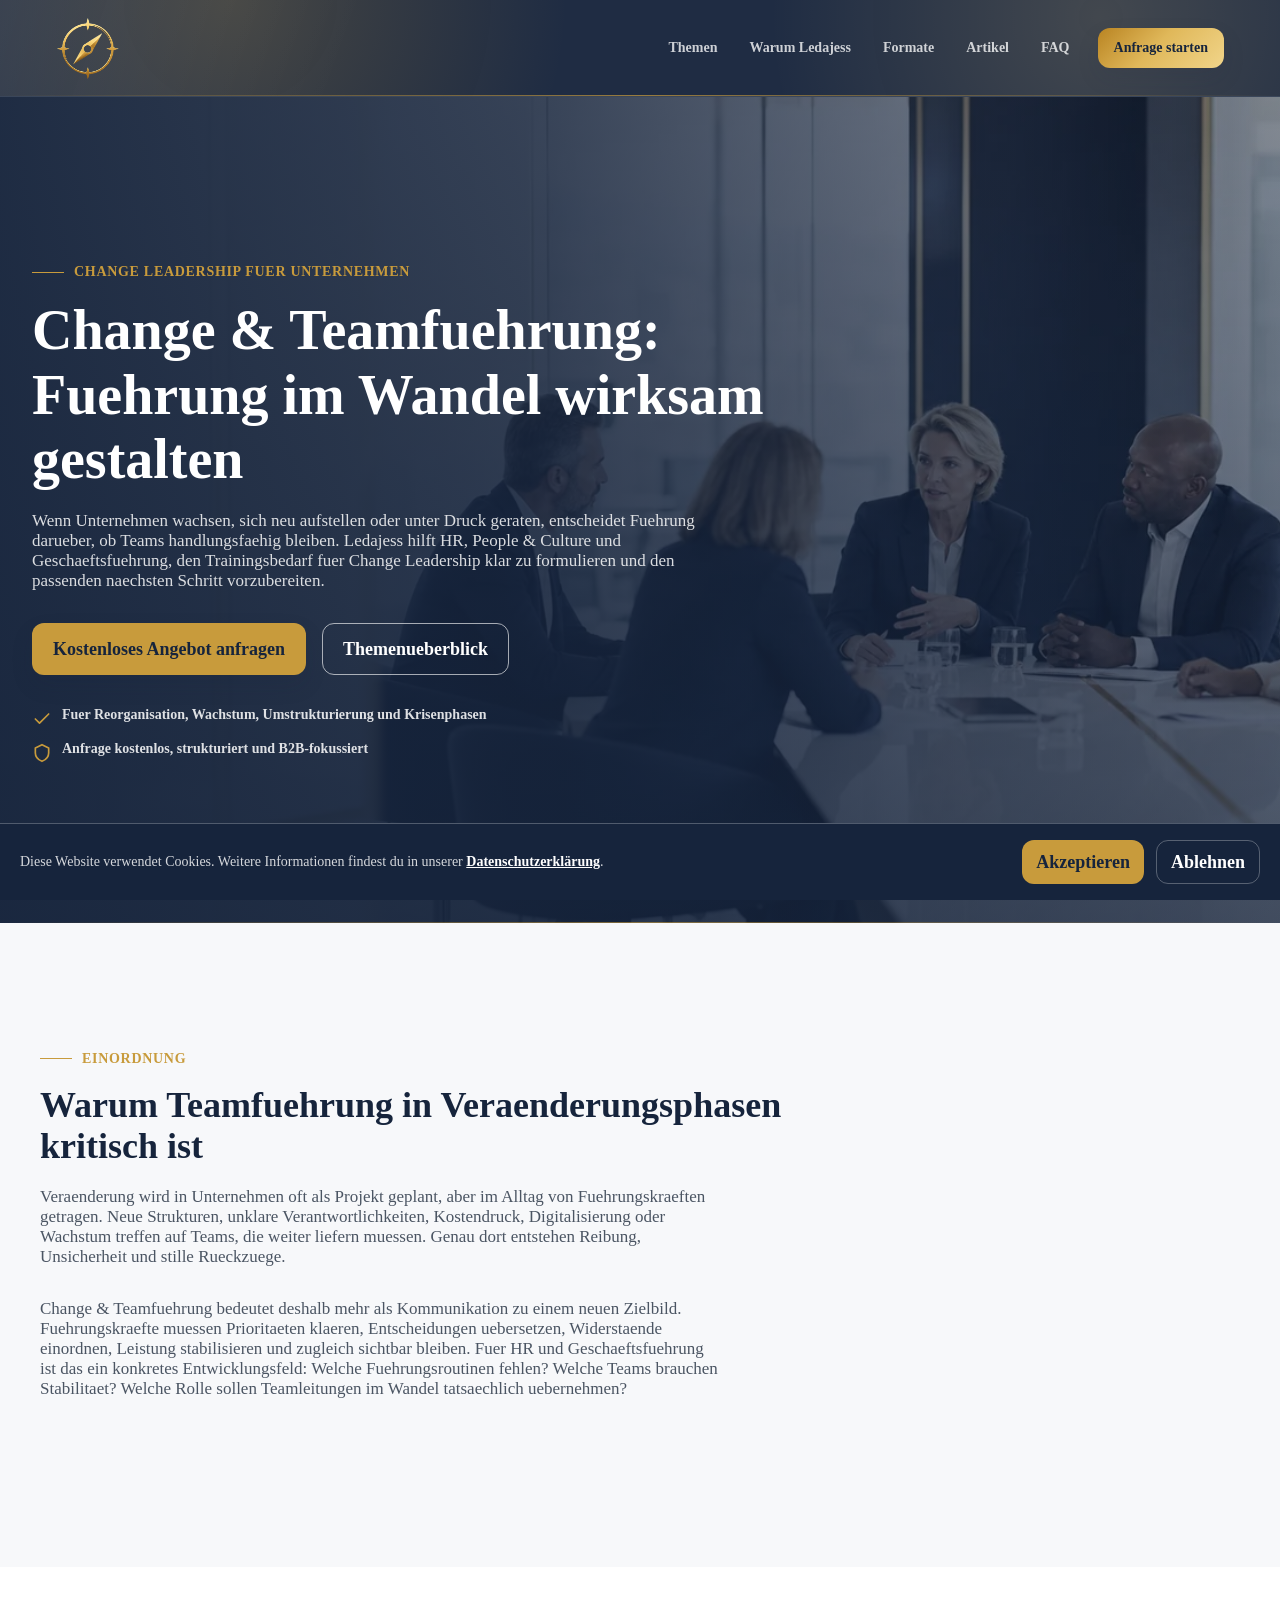
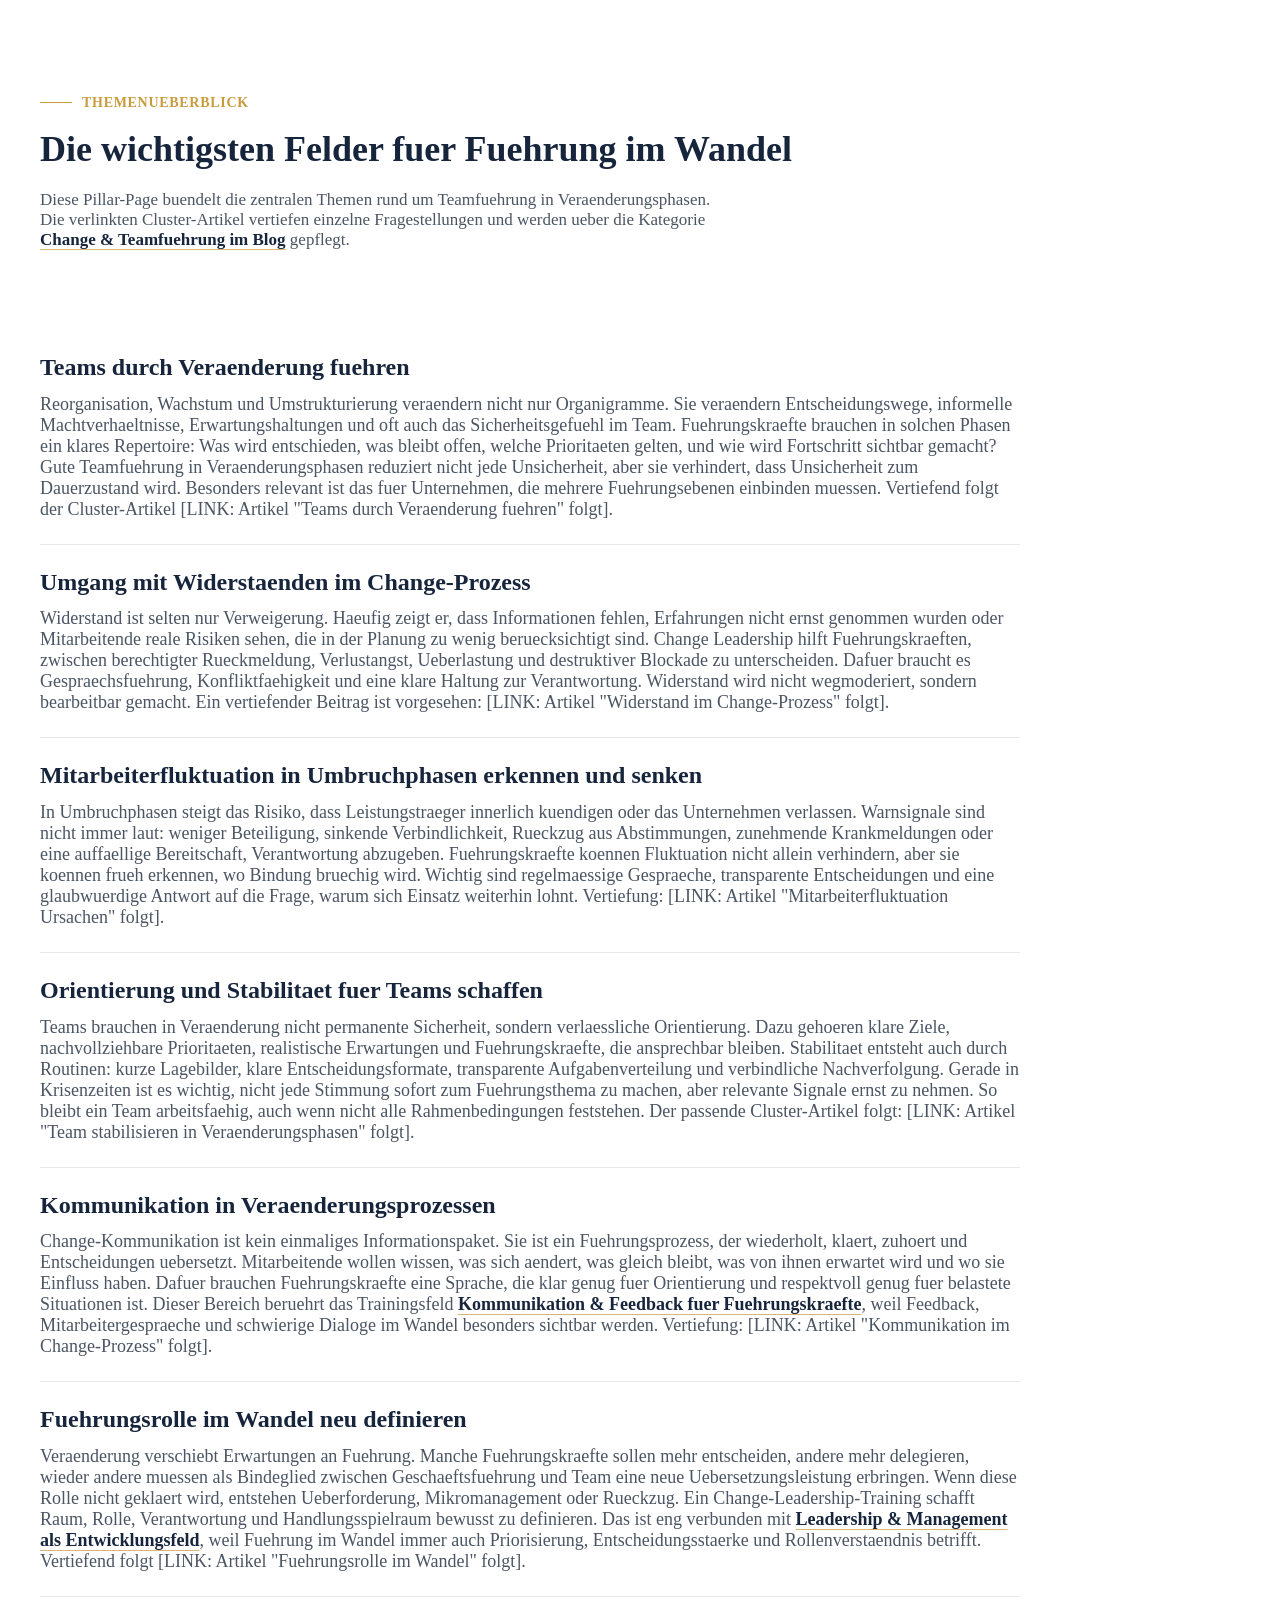
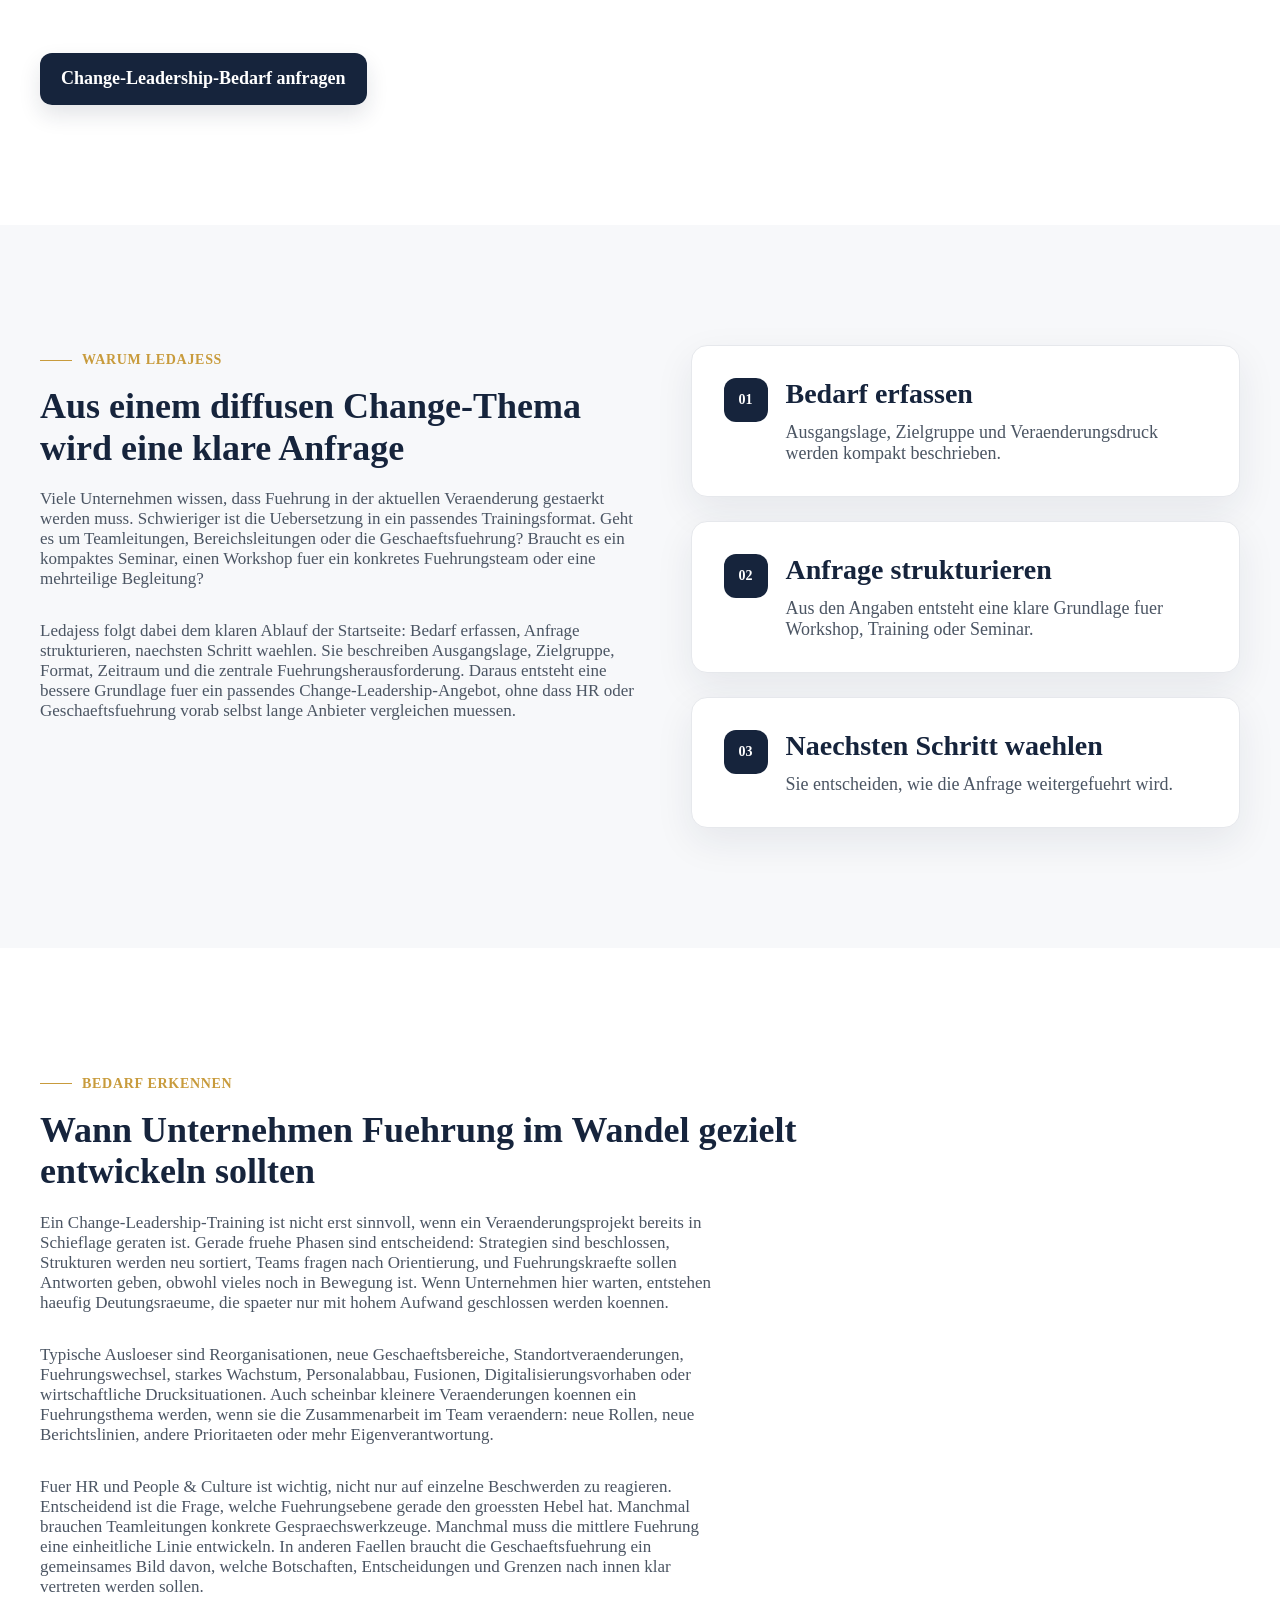
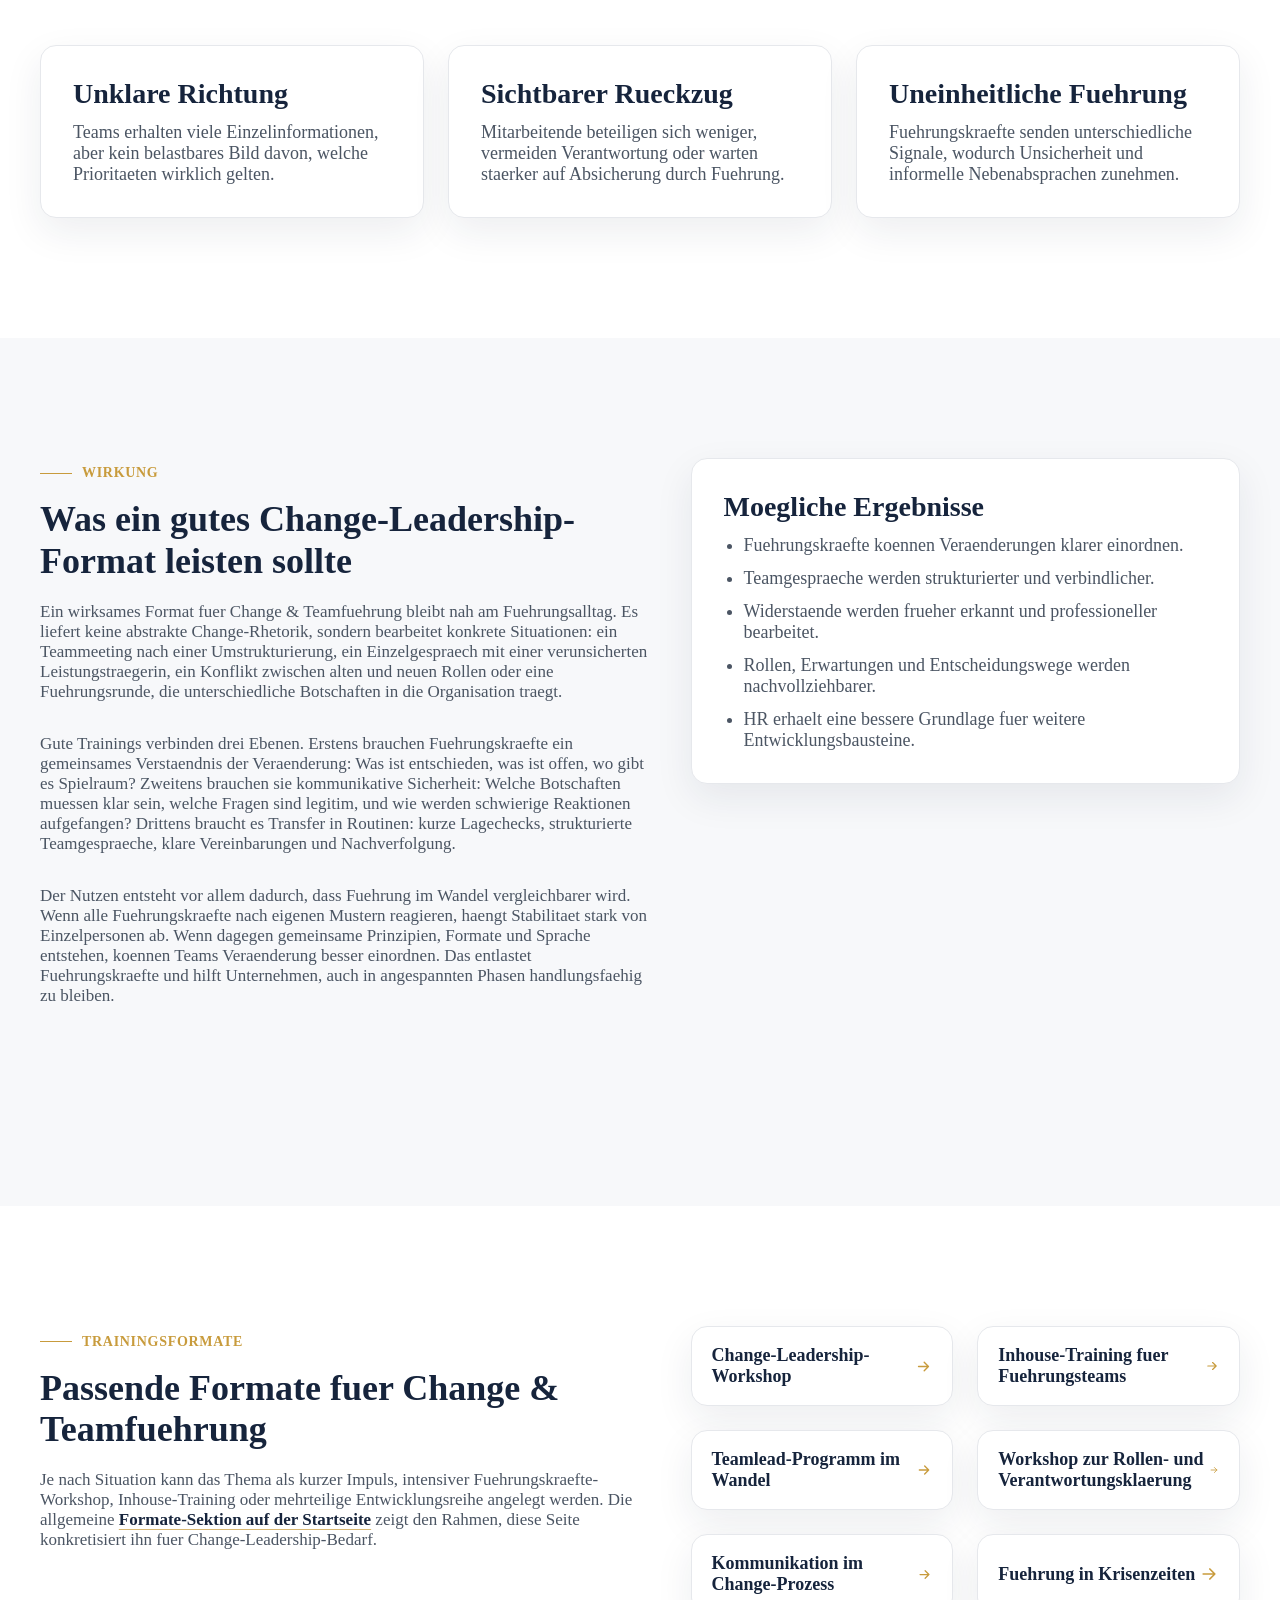
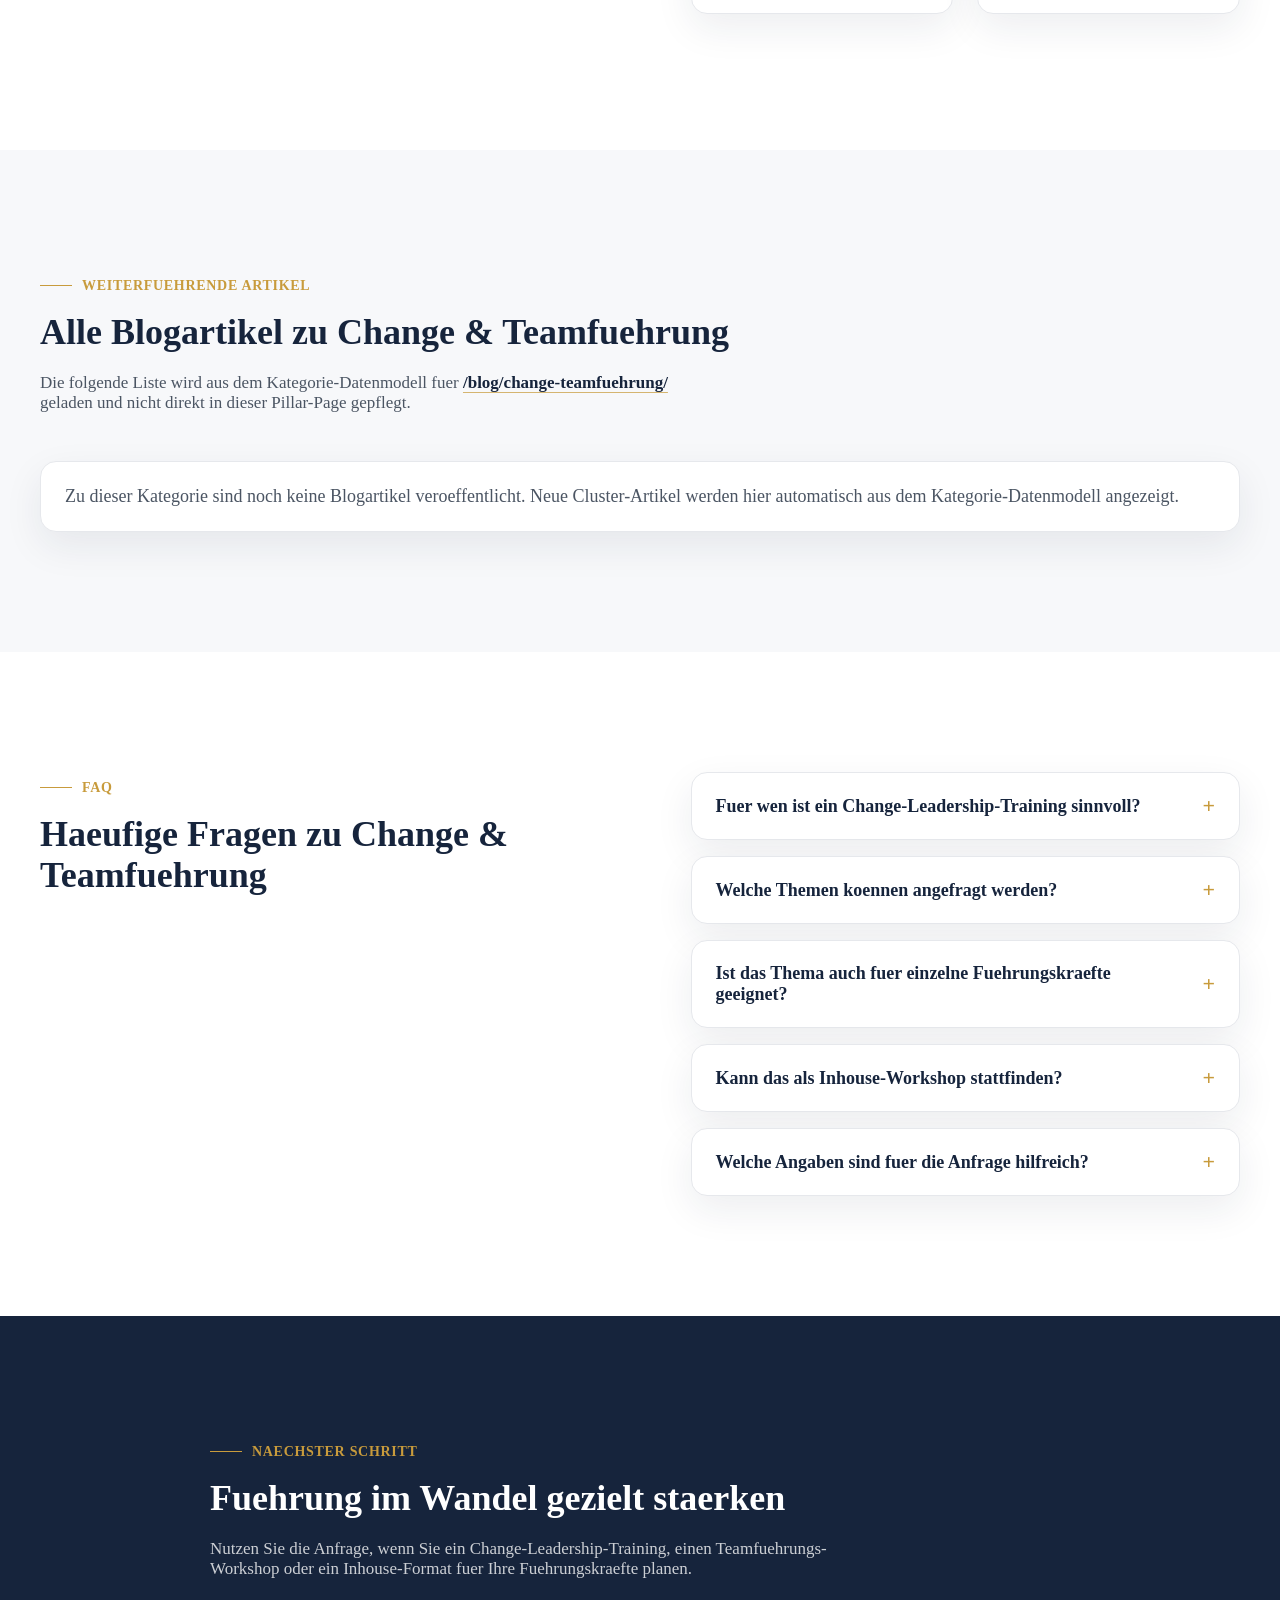
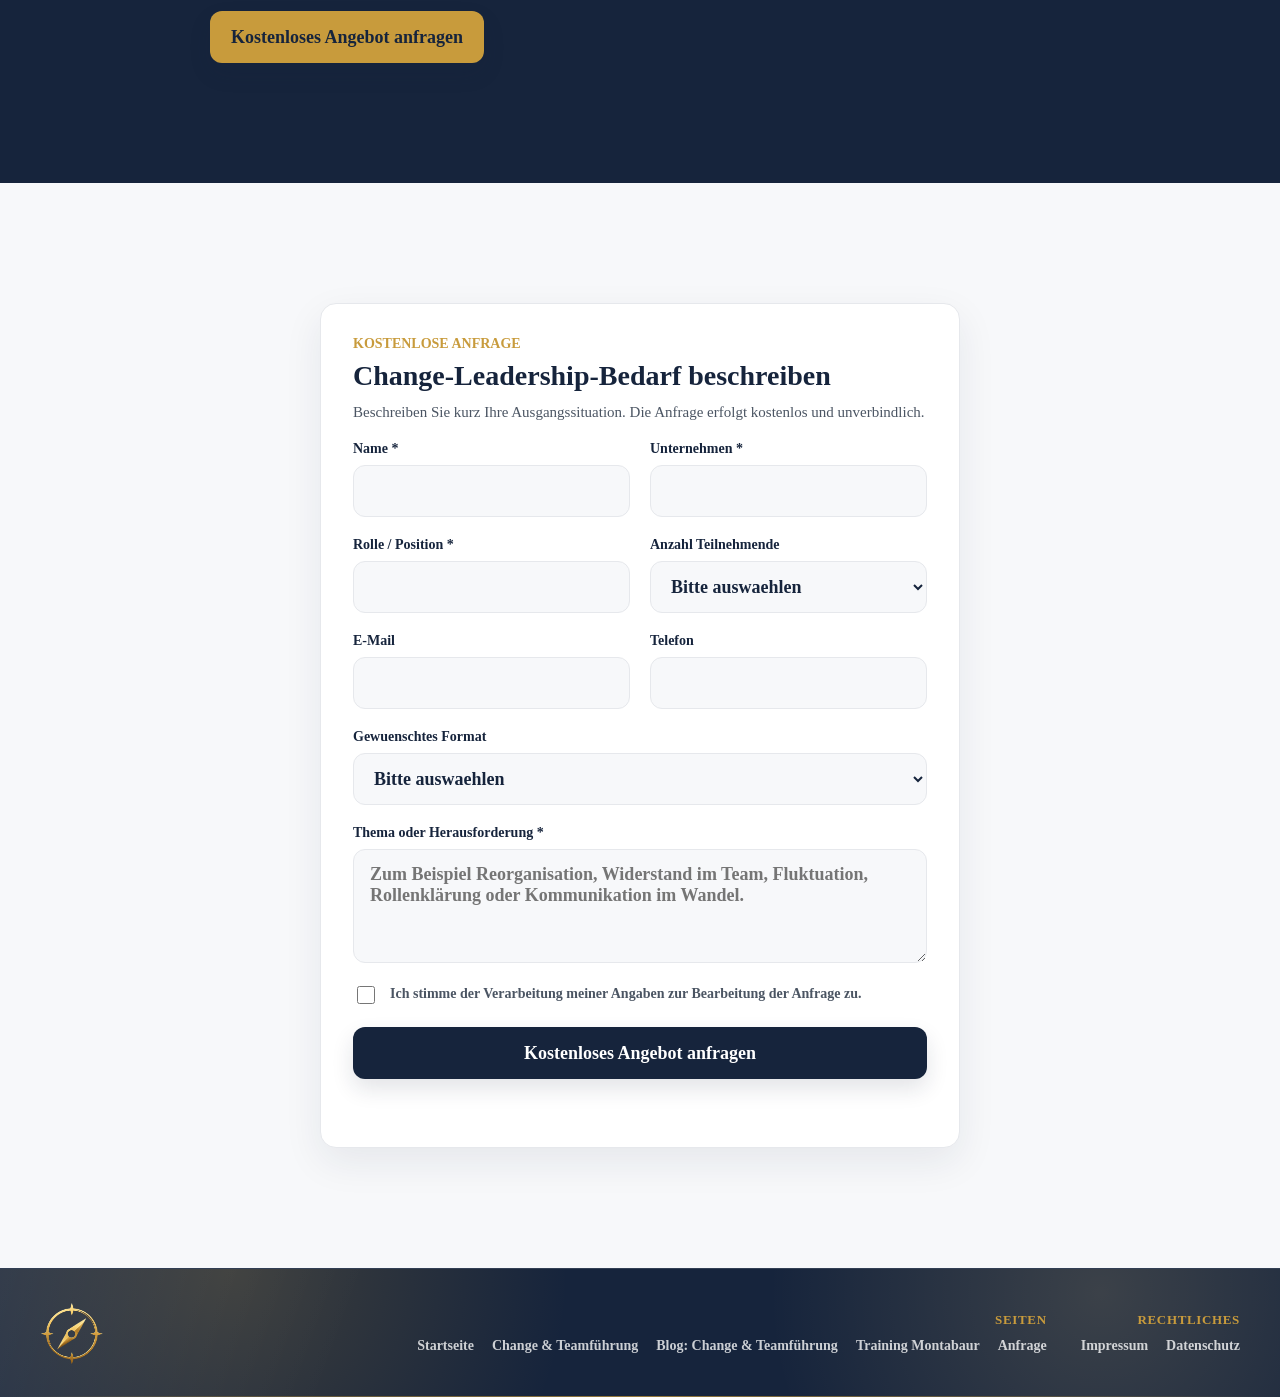
==== change-teamfuehrung/index.html @ ff8c0db8 "Add change teamfuehrung pillar page" ====
<!DOCTYPE html>
<html lang="de">
<head>
  <!--
  typ: pillar-page
  zugehoerige_kategorie: change-teamfuehrung
  -->
  <meta charset="UTF-8">
  <meta name="viewport" content="width=device-width, initial-scale=1.0">
  <title>Change & Teamfuehrung | Fuehrung im Wandel fuer Unternehmen</title>
  <meta name="description" content="Change & Teamfuehrung: Ledajess unterstuetzt Unternehmen bei Fuehrung im Wandel, stabilen Teams und passenden Trainings.">
  <meta name="robots" content="index, follow">
  <meta name="typ" content="pillar-page">
  <meta name="zugehoerige_kategorie" content="change-teamfuehrung">
  <link rel="canonical" href="https://ledajess.de/change-teamfuehrung/">
  <meta property="og:type" content="website">
  <meta property="og:locale" content="de_DE">
  <meta property="og:title" content="Change & Teamfuehrung">
  <meta property="og:description" content="Fuehrung im Wandel, Change Leadership und Teamfuehrung in Veraenderungsphasen fuer Unternehmen.">
  <meta property="og:url" content="https://ledajess.de/change-teamfuehrung/">
  <meta property="og:image" content="https://ledajess.de/medien/leadership-training-hero.png">
  <meta name="theme-color" content="#16243C">
  <link rel="preconnect" href="https://fonts.googleapis.com">
  <link rel="preconnect" href="https://fonts.gstatic.com" crossorigin>
  <link href="https://fonts.googleapis.com/css2?family=Inter:wght@400;500;600;700;800&display=swap" rel="stylesheet">
  <link rel="preload" href="/medien/leadership-training-hero.webp" as="image">
  <link rel="stylesheet" href="/assets/css/style.css">
  <script type="application/ld+json">
    {
      "@context": "https://schema.org",
      "@graph": [
        {
          "@type": "Service",
          "@id": "https://ledajess.de/change-teamfuehrung/#service",
          "name": "Change & Teamfuehrung",
          "serviceType": "Change Leadership Training, Teamfuehrung in Veraenderungsphasen",
          "provider": {
            "@type": "Organization",
            "name": "Ledajess",
            "url": "https://ledajess.de/"
          },
          "description": "Ledajess unterstuetzt Unternehmen dabei, Trainings- und Workshop-Anfragen zu Change Leadership, Teamfuehrung und Fuehrung im Wandel klar zu strukturieren."
        },
        {
          "@type": "FAQPage",
          "@id": "https://ledajess.de/change-teamfuehrung/#faq",
          "mainEntity": [
            {
              "@type": "Question",
              "name": "Fuer wen eignet sich ein Change-Leadership-Training?",
              "acceptedAnswer": {
                "@type": "Answer",
                "text": "Es eignet sich fuer Fuehrungskraefte, HR-Verantwortliche, People-&-Culture-Teams und Geschaeftsfuehrungen, die Teams durch Reorganisation, Wachstum, Umstrukturierung oder Krisen fuehren."
              }
            },
            {
              "@type": "Question",
              "name": "Welche Themen gehoeren zu Change & Teamfuehrung?",
              "acceptedAnswer": {
                "@type": "Answer",
                "text": "Typische Themen sind Orientierung, Kommunikation, Umgang mit Widerstand, Stabilisierung von Teams, Rollen im Wandel, Fluktuationsrisiken und Fuehrung in Krisenzeiten."
              }
            },
            {
              "@type": "Question",
              "name": "Ist das als Inhouse-Training moeglich?",
              "acceptedAnswer": {
                "@type": "Answer",
                "text": "Ja. Change-Leadership-Workshops und Teamfuehrungs-Trainings koennen als Inhouse-Format, Seminar, Workshop oder mehrteilige Entwicklungsreihe angefragt werden."
              }
            }
          ]
        }
      ]
    }
  </script>
</head>
<body>
  <a class="skip-link" href="#main">Zum Inhalt springen</a>

  <header class="site-header" aria-label="Hauptnavigation">
    <a href="/" class="logo-box" aria-label="Ledajess Startseite">
      <img src="/medien/ledajess logo compass.png" width="56" height="56" alt="Ledajess Logo">
    </a>
    <button class="menu-toggle" type="button" aria-label="Menue oeffnen" aria-controls="main-navigation" aria-expanded="false">
      <span></span>
      <span></span>
      <span></span>
    </button>
    <nav id="main-navigation" class="main-nav" aria-label="Seitenbereiche">
      <a href="#themen">Themen</a>
      <a href="#ledajess">Warum Ledajess</a>
      <a href="#formate">Formate</a>
      <a href="#artikel">Artikel</a>
      <a href="#faq">FAQ</a>
      <a class="nav-cta" href="#anfrage">Anfrage starten</a>
    </nav>
  </header>

  <main id="main">
    <section class="hero">
      <div class="section-inner hero-grid">
        <div class="hero-content reveal">
          <span class="eyebrow">Change Leadership fuer Unternehmen</span>
          <h1>Change & Teamfuehrung: Fuehrung im Wandel wirksam gestalten</h1>
          <p>Wenn Unternehmen wachsen, sich neu aufstellen oder unter Druck geraten, entscheidet Fuehrung darueber, ob Teams handlungsfaehig bleiben. Ledajess hilft HR, People & Culture und Geschaeftsfuehrung, den Trainingsbedarf fuer Change Leadership klar zu formulieren und den passenden naechsten Schritt vorzubereiten.</p>
          <div class="hero-actions">
            <a class="btn btn-secondary" href="#anfrage">Kostenloses Angebot anfragen</a>
            <a class="btn btn-outline hero-outline" href="#themen">Themenueberblick</a>
          </div>
          <ul class="trust-list" aria-label="Vorteile">
            <li>
              <svg aria-hidden="true" viewBox="0 0 24 24"><path d="M20 6 9 17l-5-5"/></svg>
              Fuer Reorganisation, Wachstum, Umstrukturierung und Krisenphasen
            </li>
            <li>
              <svg aria-hidden="true" viewBox="0 0 24 24"><path d="M12 2 4 6v6c0 5 3.4 8.2 8 10 4.6-1.8 8-5 8-10V6l-8-4Z"/></svg>
              Anfrage kostenlos, strukturiert und B2B-fokussiert
            </li>
          </ul>
        </div>
      </div>
    </section>

    <section class="section-soft" aria-labelledby="einordnung-title">
      <div class="section-inner">
        <div class="section-heading reveal">
          <span class="eyebrow">Einordnung</span>
          <h2 id="einordnung-title">Warum Teamfuehrung in Veraenderungsphasen kritisch ist</h2>
          <p>Veraenderung wird in Unternehmen oft als Projekt geplant, aber im Alltag von Fuehrungskraeften getragen. Neue Strukturen, unklare Verantwortlichkeiten, Kostendruck, Digitalisierung oder Wachstum treffen auf Teams, die weiter liefern muessen. Genau dort entstehen Reibung, Unsicherheit und stille Rueckzuege.</p>
          <p>Change & Teamfuehrung bedeutet deshalb mehr als Kommunikation zu einem neuen Zielbild. Fuehrungskraefte muessen Prioritaeten klaeren, Entscheidungen uebersetzen, Widerstaende einordnen, Leistung stabilisieren und zugleich sichtbar bleiben. Fuer HR und Geschaeftsfuehrung ist das ein konkretes Entwicklungsfeld: Welche Fuehrungsroutinen fehlen? Welche Teams brauchen Stabilitaet? Welche Rolle sollen Teamleitungen im Wandel tatsaechlich uebernehmen?</p>
        </div>
      </div>
    </section>

    <section id="themen" class="section-white" aria-labelledby="themen-title">
      <div class="section-inner pillar-layout">
        <div class="section-heading reveal">
          <span class="eyebrow">Themenueberblick</span>
          <h2 id="themen-title">Die wichtigsten Felder fuer Fuehrung im Wandel</h2>
          <p>Diese Pillar-Page buendelt die zentralen Themen rund um Teamfuehrung in Veraenderungsphasen. Die verlinkten Cluster-Artikel vertiefen einzelne Fragestellungen und werden ueber die Kategorie <a href="/blog/change-teamfuehrung/">Change & Teamfuehrung im Blog</a> gepflegt.</p>
        </div>

        <article class="pillar-topic reveal">
          <h3>Teams durch Veraenderung fuehren</h3>
          <p>Reorganisation, Wachstum und Umstrukturierung veraendern nicht nur Organigramme. Sie veraendern Entscheidungswege, informelle Machtverhaeltnisse, Erwartungshaltungen und oft auch das Sicherheitsgefuehl im Team. Fuehrungskraefte brauchen in solchen Phasen ein klares Repertoire: Was wird entschieden, was bleibt offen, welche Prioritaeten gelten, und wie wird Fortschritt sichtbar gemacht? Gute Teamfuehrung in Veraenderungsphasen reduziert nicht jede Unsicherheit, aber sie verhindert, dass Unsicherheit zum Dauerzustand wird. Besonders relevant ist das fuer Unternehmen, die mehrere Fuehrungsebenen einbinden muessen. Vertiefend folgt der Cluster-Artikel [LINK: Artikel "Teams durch Veraenderung fuehren" folgt].</p>
        </article>

        <article class="pillar-topic reveal">
          <h3>Umgang mit Widerstaenden im Change-Prozess</h3>
          <p>Widerstand ist selten nur Verweigerung. Haeufig zeigt er, dass Informationen fehlen, Erfahrungen nicht ernst genommen wurden oder Mitarbeitende reale Risiken sehen, die in der Planung zu wenig beruecksichtigt sind. Change Leadership hilft Fuehrungskraeften, zwischen berechtigter Rueckmeldung, Verlustangst, Ueberlastung und destruktiver Blockade zu unterscheiden. Dafuer braucht es Gespraechsfuehrung, Konfliktfaehigkeit und eine klare Haltung zur Verantwortung. Widerstand wird nicht wegmoderiert, sondern bearbeitbar gemacht. Ein vertiefender Beitrag ist vorgesehen: [LINK: Artikel "Widerstand im Change-Prozess" folgt].</p>
        </article>

        <article class="pillar-topic reveal">
          <h3>Mitarbeiterfluktuation in Umbruchphasen erkennen und senken</h3>
          <p>In Umbruchphasen steigt das Risiko, dass Leistungstraeger innerlich kuendigen oder das Unternehmen verlassen. Warnsignale sind nicht immer laut: weniger Beteiligung, sinkende Verbindlichkeit, Rueckzug aus Abstimmungen, zunehmende Krankmeldungen oder eine auffaellige Bereitschaft, Verantwortung abzugeben. Fuehrungskraefte koennen Fluktuation nicht allein verhindern, aber sie koennen frueh erkennen, wo Bindung bruechig wird. Wichtig sind regelmaessige Gespraeche, transparente Entscheidungen und eine glaubwuerdige Antwort auf die Frage, warum sich Einsatz weiterhin lohnt. Vertiefung: [LINK: Artikel "Mitarbeiterfluktuation Ursachen" folgt].</p>
        </article>

        <article class="pillar-topic reveal">
          <h3>Orientierung und Stabilitaet fuer Teams schaffen</h3>
          <p>Teams brauchen in Veraenderung nicht permanente Sicherheit, sondern verlaessliche Orientierung. Dazu gehoeren klare Ziele, nachvollziehbare Prioritaeten, realistische Erwartungen und Fuehrungskraefte, die ansprechbar bleiben. Stabilitaet entsteht auch durch Routinen: kurze Lagebilder, klare Entscheidungsformate, transparente Aufgabenverteilung und verbindliche Nachverfolgung. Gerade in Krisenzeiten ist es wichtig, nicht jede Stimmung sofort zum Fuehrungsthema zu machen, aber relevante Signale ernst zu nehmen. So bleibt ein Team arbeitsfaehig, auch wenn nicht alle Rahmenbedingungen feststehen. Der passende Cluster-Artikel folgt: [LINK: Artikel "Team stabilisieren in Veraenderungsphasen" folgt].</p>
        </article>

        <article class="pillar-topic reveal">
          <h3>Kommunikation in Veraenderungsprozessen</h3>
          <p>Change-Kommunikation ist kein einmaliges Informationspaket. Sie ist ein Fuehrungsprozess, der wiederholt, klaert, zuhoert und Entscheidungen uebersetzt. Mitarbeitende wollen wissen, was sich aendert, was gleich bleibt, was von ihnen erwartet wird und wo sie Einfluss haben. Dafuer brauchen Fuehrungskraefte eine Sprache, die klar genug fuer Orientierung und respektvoll genug fuer belastete Situationen ist. Dieser Bereich beruehrt das Trainingsfeld <a href="/kommunikation-feedback/">Kommunikation & Feedback fuer Fuehrungskraefte</a>, weil Feedback, Mitarbeitergespraeche und schwierige Dialoge im Wandel besonders sichtbar werden. Vertiefung: [LINK: Artikel "Kommunikation im Change-Prozess" folgt].</p>
        </article>

        <article class="pillar-topic reveal">
          <h3>Fuehrungsrolle im Wandel neu definieren</h3>
          <p>Veraenderung verschiebt Erwartungen an Fuehrung. Manche Fuehrungskraefte sollen mehr entscheiden, andere mehr delegieren, wieder andere muessen als Bindeglied zwischen Geschaeftsfuehrung und Team eine neue Uebersetzungsleistung erbringen. Wenn diese Rolle nicht geklaert wird, entstehen Ueberforderung, Mikromanagement oder Rueckzug. Ein Change-Leadership-Training schafft Raum, Rolle, Verantwortung und Handlungsspielraum bewusst zu definieren. Das ist eng verbunden mit <a href="/leadership-management/">Leadership & Management als Entwicklungsfeld</a>, weil Fuehrung im Wandel immer auch Priorisierung, Entscheidungsstaerke und Rollenverstaendnis betrifft. Vertiefend folgt [LINK: Artikel "Fuehrungsrolle im Wandel" folgt].</p>
        </article>

        <div class="section-action reveal">
          <a class="btn btn-primary" href="#anfrage">Change-Leadership-Bedarf anfragen</a>
        </div>
      </div>
    </section>

    <section id="ledajess" class="section-soft" aria-labelledby="ledajess-title">
      <div class="section-inner split-section">
        <div class="section-heading reveal">
          <span class="eyebrow">Warum Ledajess</span>
          <h2 id="ledajess-title">Aus einem diffusen Change-Thema wird eine klare Anfrage</h2>
          <p>Viele Unternehmen wissen, dass Fuehrung in der aktuellen Veraenderung gestaerkt werden muss. Schwieriger ist die Uebersetzung in ein passendes Trainingsformat. Geht es um Teamleitungen, Bereichsleitungen oder die Geschaeftsfuehrung? Braucht es ein kompaktes Seminar, einen Workshop fuer ein konkretes Fuehrungsteam oder eine mehrteilige Begleitung?</p>
          <p>Ledajess folgt dabei dem klaren Ablauf der Startseite: Bedarf erfassen, Anfrage strukturieren, naechsten Schritt waehlen. Sie beschreiben Ausgangslage, Zielgruppe, Format, Zeitraum und die zentrale Fuehrungsherausforderung. Daraus entsteht eine bessere Grundlage fuer ein passendes Change-Leadership-Angebot, ohne dass HR oder Geschaeftsfuehrung vorab selbst lange Anbieter vergleichen muessen.</p>
        </div>
        <div class="process-list reveal">
          <article class="process-item">
            <span>01</span>
            <div>
              <h3>Bedarf erfassen</h3>
              <p>Ausgangslage, Zielgruppe und Veraenderungsdruck werden kompakt beschrieben.</p>
            </div>
          </article>
          <article class="process-item">
            <span>02</span>
            <div>
              <h3>Anfrage strukturieren</h3>
              <p>Aus den Angaben entsteht eine klare Grundlage fuer Workshop, Training oder Seminar.</p>
            </div>
          </article>
          <article class="process-item">
            <span>03</span>
            <div>
              <h3>Naechsten Schritt waehlen</h3>
              <p>Sie entscheiden, wie die Anfrage weitergefuehrt wird.</p>
            </div>
          </article>
        </div>
      </div>
    </section>

    <section class="section-white" aria-labelledby="bedarf-title">
      <div class="section-inner">
        <div class="section-heading reveal">
          <span class="eyebrow">Bedarf erkennen</span>
          <h2 id="bedarf-title">Wann Unternehmen Fuehrung im Wandel gezielt entwickeln sollten</h2>
          <p>Ein Change-Leadership-Training ist nicht erst sinnvoll, wenn ein Veraenderungsprojekt bereits in Schieflage geraten ist. Gerade fruehe Phasen sind entscheidend: Strategien sind beschlossen, Strukturen werden neu sortiert, Teams fragen nach Orientierung, und Fuehrungskraefte sollen Antworten geben, obwohl vieles noch in Bewegung ist. Wenn Unternehmen hier warten, entstehen haeufig Deutungsraeume, die spaeter nur mit hohem Aufwand geschlossen werden koennen.</p>
          <p>Typische Ausloeser sind Reorganisationen, neue Geschaeftsbereiche, Standortveraenderungen, Fuehrungswechsel, starkes Wachstum, Personalabbau, Fusionen, Digitalisierungsvorhaben oder wirtschaftliche Drucksituationen. Auch scheinbar kleinere Veraenderungen koennen ein Fuehrungsthema werden, wenn sie die Zusammenarbeit im Team veraendern: neue Rollen, neue Berichtslinien, andere Prioritaeten oder mehr Eigenverantwortung.</p>
          <p>Fuer HR und People & Culture ist wichtig, nicht nur auf einzelne Beschwerden zu reagieren. Entscheidend ist die Frage, welche Fuehrungsebene gerade den groessten Hebel hat. Manchmal brauchen Teamleitungen konkrete Gespraechswerkzeuge. Manchmal muss die mittlere Fuehrung eine einheitliche Linie entwickeln. In anderen Faellen braucht die Geschaeftsfuehrung ein gemeinsames Bild davon, welche Botschaften, Entscheidungen und Grenzen nach innen klar vertreten werden sollen.</p>
        </div>
        <div class="card-grid card-grid-3">
          <article class="content-card reveal">
            <h3>Unklare Richtung</h3>
            <p>Teams erhalten viele Einzelinformationen, aber kein belastbares Bild davon, welche Prioritaeten wirklich gelten.</p>
          </article>
          <article class="content-card reveal">
            <h3>Sichtbarer Rueckzug</h3>
            <p>Mitarbeitende beteiligen sich weniger, vermeiden Verantwortung oder warten staerker auf Absicherung durch Fuehrung.</p>
          </article>
          <article class="content-card reveal">
            <h3>Uneinheitliche Fuehrung</h3>
            <p>Fuehrungskraefte senden unterschiedliche Signale, wodurch Unsicherheit und informelle Nebenabsprachen zunehmen.</p>
          </article>
        </div>
      </div>
    </section>

    <section class="section-soft" aria-labelledby="wirkung-title">
      <div class="section-inner split-section">
        <div class="section-heading reveal">
          <span class="eyebrow">Wirkung</span>
          <h2 id="wirkung-title">Was ein gutes Change-Leadership-Format leisten sollte</h2>
          <p>Ein wirksames Format fuer Change & Teamfuehrung bleibt nah am Fuehrungsalltag. Es liefert keine abstrakte Change-Rhetorik, sondern bearbeitet konkrete Situationen: ein Teammeeting nach einer Umstrukturierung, ein Einzelgespraech mit einer verunsicherten Leistungstraegerin, ein Konflikt zwischen alten und neuen Rollen oder eine Fuehrungsrunde, die unterschiedliche Botschaften in die Organisation traegt.</p>
          <p>Gute Trainings verbinden drei Ebenen. Erstens brauchen Fuehrungskraefte ein gemeinsames Verstaendnis der Veraenderung: Was ist entschieden, was ist offen, wo gibt es Spielraum? Zweitens brauchen sie kommunikative Sicherheit: Welche Botschaften muessen klar sein, welche Fragen sind legitim, und wie werden schwierige Reaktionen aufgefangen? Drittens braucht es Transfer in Routinen: kurze Lagechecks, strukturierte Teamgespraeche, klare Vereinbarungen und Nachverfolgung.</p>
          <p>Der Nutzen entsteht vor allem dadurch, dass Fuehrung im Wandel vergleichbarer wird. Wenn alle Fuehrungskraefte nach eigenen Mustern reagieren, haengt Stabilitaet stark von Einzelpersonen ab. Wenn dagegen gemeinsame Prinzipien, Formate und Sprache entstehen, koennen Teams Veraenderung besser einordnen. Das entlastet Fuehrungskraefte und hilft Unternehmen, auch in angespannten Phasen handlungsfaehig zu bleiben.</p>
        </div>
        <div class="solution-panel reveal">
          <h3>Moegliche Ergebnisse</h3>
          <ul>
            <li>Fuehrungskraefte koennen Veraenderungen klarer einordnen.</li>
            <li>Teamgespraeche werden strukturierter und verbindlicher.</li>
            <li>Widerstaende werden frueher erkannt und professioneller bearbeitet.</li>
            <li>Rollen, Erwartungen und Entscheidungswege werden nachvollziehbarer.</li>
            <li>HR erhaelt eine bessere Grundlage fuer weitere Entwicklungsbausteine.</li>
          </ul>
        </div>
      </div>
    </section>

    <section id="formate" class="section-white" aria-labelledby="formate-title">
      <div class="section-inner format-layout">
        <div class="section-heading reveal">
          <span class="eyebrow">Trainingsformate</span>
          <h2 id="formate-title">Passende Formate fuer Change & Teamfuehrung</h2>
          <p>Je nach Situation kann das Thema als kurzer Impuls, intensiver Fuehrungskraefte-Workshop, Inhouse-Training oder mehrteilige Entwicklungsreihe angelegt werden. Die allgemeine <a href="/#formate">Formate-Sektion auf der Startseite</a> zeigt den Rahmen, diese Seite konkretisiert ihn fuer Change-Leadership-Bedarf.</p>
        </div>
        <div class="format-list reveal">
          <a href="#anfrage">Change-Leadership-Workshop</a>
          <a href="#anfrage">Inhouse-Training fuer Fuehrungsteams</a>
          <a href="#anfrage">Teamlead-Programm im Wandel</a>
          <a href="#anfrage">Workshop zur Rollen- und Verantwortungsklaerung</a>
          <a href="#anfrage">Kommunikation im Change-Prozess</a>
          <a href="#anfrage">Fuehrung in Krisenzeiten</a>
        </div>
      </div>
    </section>

    <section id="artikel" class="section-soft" aria-labelledby="artikel-title">
      <div class="section-inner">
        <div class="section-heading reveal">
          <span class="eyebrow">Weiterfuehrende Artikel</span>
          <h2 id="artikel-title">Alle Blogartikel zu Change & Teamfuehrung</h2>
          <p>Die folgende Liste wird aus dem Kategorie-Datenmodell fuer <a href="/blog/change-teamfuehrung/">/blog/change-teamfuehrung/</a> geladen und nicht direkt in dieser Pillar-Page gepflegt.</p>
        </div>
        <div class="article-list reveal" data-category-articles="change-teamfuehrung"></div>
      </div>
    </section>

    <section id="faq" class="section-white" aria-labelledby="faq-title">
      <div class="section-inner faq-layout">
        <div class="section-heading reveal">
          <span class="eyebrow">FAQ</span>
          <h2 id="faq-title">Haeufige Fragen zu Change & Teamfuehrung</h2>
        </div>
        <div class="faq-list reveal">
          <details>
            <summary>Fuer wen ist ein Change-Leadership-Training sinnvoll?</summary>
            <p>Fuer Fuehrungskraefte, HR, People & Culture und Geschaeftsfuehrungen, die Teams durch Reorganisation, Wachstum, Umstrukturierung oder Krisenphasen fuehren muessen.</p>
          </details>
          <details>
            <summary>Welche Themen koennen angefragt werden?</summary>
            <p>Moeglich sind Teamfuehrung in Veraenderungsphasen, Umgang mit Widerstand, Kommunikation im Change, Rollenklärung, Teamstabilisierung, Fluktuationsrisiken und Fuehrung in Krisenzeiten.</p>
          </details>
          <details>
            <summary>Ist das Thema auch fuer einzelne Fuehrungskraefte geeignet?</summary>
            <p>Ja. Einzelne Fuehrungskraefte koennen gezielt an konkreten Change-Situationen arbeiten, etwa an schwierigen Teamgespraechen, Priorisierung oder der eigenen Rolle im Wandel.</p>
          </details>
          <details>
            <summary>Kann das als Inhouse-Workshop stattfinden?</summary>
            <p>Ja. Gerade bei sensiblen Veraenderungsthemen ist ein Inhouse-Format oft sinnvoll, weil reale Situationen, interne Begriffe und konkrete Fuehrungsebenen beruecksichtigt werden koennen.</p>
          </details>
          <details>
            <summary>Welche Angaben sind fuer die Anfrage hilfreich?</summary>
            <p>Hilfreich sind Zielgruppe, Anzahl der Teilnehmenden, Art der Veraenderung, aktueller Druck, gewuenschtes Format, Standort und grober Zeitraum.</p>
          </details>
        </div>
      </div>
    </section>

    <section class="cta-section" aria-labelledby="cta-title">
      <div class="section-inner cta-panel reveal">
        <div class="cta-copy">
          <span class="eyebrow">Naechster Schritt</span>
          <h2 id="cta-title">Fuehrung im Wandel gezielt staerken</h2>
          <p>Nutzen Sie die Anfrage, wenn Sie ein Change-Leadership-Training, einen Teamfuehrungs-Workshop oder ein Inhouse-Format fuer Ihre Fuehrungskraefte planen.</p>
          <a class="btn btn-secondary" href="#anfrage">Kostenloses Angebot anfragen</a>
        </div>
      </div>
    </section>

    <section id="anfrage" class="section-soft" aria-labelledby="form-title">
      <div class="section-inner form-section-inner">
        <form class="request-card reveal" aria-labelledby="form-title">
          <div class="form-head">
            <span>Kostenlose Anfrage</span>
            <h2 id="form-title">Change-Leadership-Bedarf beschreiben</h2>
          </div>
          <p class="form-intro">Beschreiben Sie kurz Ihre Ausgangssituation. Die Anfrage erfolgt kostenlos und unverbindlich.</p>
          <div class="form-row">
            <label>
              <span>Name *</span>
              <input name="name" autocomplete="name" required>
            </label>
            <label>
              <span>Unternehmen *</span>
              <input name="company" autocomplete="organization" required>
            </label>
          </div>
          <div class="form-row">
            <label>
              <span>Rolle / Position *</span>
              <input name="role" required>
            </label>
            <label>
              <span>Anzahl Teilnehmende</span>
              <select name="participants">
                <option value="">Bitte auswaehlen</option>
                <option>1 Person</option>
                <option>2-5 Personen</option>
                <option>6-12 Personen</option>
                <option>13-25 Personen</option>
                <option>Mehr als 25 Personen</option>
              </select>
            </label>
          </div>
          <div class="form-row">
            <label>
              <span>E-Mail</span>
              <input type="email" name="email" autocomplete="email">
            </label>
            <label>
              <span>Telefon</span>
              <input type="tel" name="phone" autocomplete="tel">
            </label>
          </div>
          <label>
            <span>Gewuenschtes Format</span>
            <select name="format">
              <option value="">Bitte auswaehlen</option>
              <option>Change-Leadership-Workshop</option>
              <option>Inhouse-Training</option>
              <option>Teamfuehrungs-Training</option>
              <option>Fuehrung in Krisenzeiten</option>
              <option>Kommunikation im Change-Prozess</option>
              <option>Noch offen</option>
            </select>
          </label>
          <label>
            <span>Thema oder Herausforderung *</span>
            <textarea name="message" rows="4" placeholder="Zum Beispiel Reorganisation, Widerstand im Team, Fluktuation, Rollenklärung oder Kommunikation im Wandel." required></textarea>
          </label>
          <label class="checkbox-label">
            <input type="checkbox" required>
            <span>Ich stimme der Verarbeitung meiner Angaben zur Bearbeitung der Anfrage zu.</span>
          </label>
          <button class="btn btn-primary" type="submit">Kostenloses Angebot anfragen</button>
          <p class="form-message" role="status" aria-live="polite"></p>
        </form>
      </div>
    </section>
  </main>

  <footer class="site-footer">
    <div class="footer-inner">
      <a href="/" class="logo-box footer-logo" aria-label="Ledajess Startseite">
        <img src="/medien/ledajess logo compass.png" width="44" height="44" loading="lazy" alt="Ledajess Logo">
      </a>
      <div class="footer-links">
        <div class="footer-group">
          <span>Seiten</span>
          <nav aria-label="Seiten im Footer">
            <a href="/">Startseite</a>
            <a href="/change-teamfuehrung/">Change & Teamführung</a>
            <a href="/blog/change-teamfuehrung/">Blog: Change & Teamführung</a>
            <a href="/fuehrungskraefte-training-montabaur">Training Montabaur</a>
            <a href="#anfrage">Anfrage</a>
          </nav>
        </div>
        <div class="footer-group">
          <span>Rechtliches</span>
          <nav aria-label="Rechtliches im Footer">
            <a href="/impressum">Impressum</a>
            <a href="/datenschutz">Datenschutz</a>
          </nav>
        </div>
      </div>
    </div>
  </footer>

  <script src="/assets/js/cookie-banner.js" defer></script>
  <script src="/assets/js/main.js" defer></script>
</body>
</html>
---- assets/css/style.css ----
:root {
  --color-primary: #16243C;
  --color-primary-soft: #243653;
  --color-accent: #C89B3C;
  --color-bg: #FFFFFF;
  --color-section: #F7F8FA;
  --color-heading: #16243C;
  --color-text: #4B5563;
  --color-muted: #6B7280;
  --color-border: #E6E8EC;
  --color-success: #2E7D32;
  --color-warning: #F59E0B;
  --color-error: #DC2626;
  --shadow-card: 0 14px 38px rgba(22, 36, 60, 0.08);
  --shadow-button: 0 10px 22px rgba(22, 36, 60, 0.12);
  --radius-button: 12px;
  --radius-card: 16px;
  --container: 1200px;
  --container-large: 1280px;
}

* {
  box-sizing: border-box;
}

html {
  scroll-behavior: smooth;
  overflow-x: hidden;
}

body {
  margin: 0;
  overflow-x: hidden;
  background: var(--color-bg);
  color: var(--color-text);
  font-family: "Inter", system-ui, -apple-system, BlinkMacSystemFont, "Segoe UI", sans-serif;
  font-size: 16px;
  line-height: 1.6;
  text-rendering: optimizeLegibility;
  -webkit-font-smoothing: antialiased;
}

body.menu-open {
  overflow: hidden;
}

body,
button,
input,
select,
textarea {
  font: inherit;
}

img {
  display: block;
  max-width: 100%;
}

a {
  color: inherit;
}

button,
input,
select,
textarea {
  border: 0;
}

button {
  cursor: pointer;
}

svg {
  width: 20px;
  height: 20px;
  fill: none;
  stroke: currentColor;
  stroke-linecap: round;
  stroke-linejoin: round;
  stroke-width: 2;
}

:focus-visible {
  outline: 3px solid rgba(200, 155, 60, 0.75);
  outline-offset: 3px;
}

.skip-link {
  position: absolute;
  left: 20px;
  top: 20px;
  z-index: 100;
  transform: translateY(-150%);
  border-radius: var(--radius-button);
  background: var(--color-primary);
  color: #fff;
  font-weight: 700;
  padding: 12px 16px;
  transition: transform 200ms ease;
}

.skip-link:focus {
  transform: translateY(0);
}

.site-header {
  position: sticky;
  top: 0;
  z-index: 40;
  display: flex;
  align-items: center;
  justify-content: space-between;
  gap: 20px;
  min-height: 90px;
  padding: 16px 32px;
  border-bottom: 1px solid rgba(255, 255, 255, 0.12);
  background: rgba(22, 36, 60, 0.96);
  color: #fff;
  backdrop-filter: blur(16px);
  overflow: hidden;
}

.site-header::before,
.site-footer::before {
  content: "";
  position: absolute;
  inset: 0;
  pointer-events: none;
  background:
    linear-gradient(110deg, rgba(255, 255, 255, 0.08), transparent 28%),
    radial-gradient(circle at 18% 0%, rgba(200, 155, 60, 0.22), transparent 32%),
    radial-gradient(circle at 86% 18%, rgba(255, 218, 139, 0.16), transparent 30%);
}

.site-header::after,
.site-footer::after {
  content: "";
  position: absolute;
  inset: auto 0 0;
  height: 1px;
  pointer-events: none;
  background: linear-gradient(90deg, transparent, rgba(200, 155, 60, 0.72), transparent);
}

.site-header > *,
.site-footer > * {
  position: relative;
  z-index: 1;
}

.logo-box {
  display: inline-flex;
  align-items: center;
  flex: 0 0 auto;
  text-decoration: none;
}

.logo-box img {
  width: 56px;
  height: 56px;
}

.footer-logo img {
  width: 44px;
  height: 44px;
}

.menu-toggle {
  position: relative;
  z-index: 45;
  display: inline-grid;
  width: 44px;
  height: 44px;
  place-items: center;
  border: 1px solid rgba(255, 255, 255, 0.18);
  border-radius: var(--radius-button);
  background: rgba(255, 255, 255, 0.08);
  color: #fff;
}

.menu-toggle span {
  display: block;
  width: 18px;
  height: 2px;
  border-radius: 2px;
  background: currentColor;
  transition: transform 200ms ease, opacity 200ms ease;
}

.menu-toggle[aria-expanded="true"] span:nth-child(1) {
  transform: translateY(7px) rotate(45deg);
}

.menu-toggle[aria-expanded="true"] span:nth-child(2) {
  opacity: 0;
}

.menu-toggle[aria-expanded="true"] span:nth-child(3) {
  transform: translateY(-7px) rotate(-45deg);
}

.main-nav {
  position: fixed;
  inset: 74px 20px auto;
  display: grid;
  gap: 4px;
  border: 1px solid rgba(255, 255, 255, 0.14);
  border-radius: var(--radius-card);
  background: var(--color-primary);
  padding: 16px;
  box-shadow: var(--shadow-card);
  opacity: 0;
  pointer-events: none;
  transform: translateY(-8px);
  transition: opacity 200ms ease, transform 200ms ease;
}

.main-nav.is-open {
  opacity: 1;
  pointer-events: auto;
  transform: translateY(0);
}

.main-nav a,
.site-footer a {
  color: rgba(255, 255, 255, 0.78);
  font-size: 14px;
  font-weight: 700;
  text-decoration: none;
  transition: color 200ms ease, background 200ms ease;
}

.main-nav a {
  border-radius: 10px;
  padding: 12px;
}

.main-nav a:hover,
.site-footer a:hover {
  color: #fff;
}

.main-nav .nav-cta {
  margin-top: 8px;
  background: linear-gradient(135deg, #B98422, #E0B85A 46%, #F1D58A);
  color: var(--color-primary);
  box-shadow: 0 10px 24px rgba(200, 155, 60, 0.24);
  text-align: center;
}

.section-inner {
  width: min(100% - 40px, var(--container));
  margin-inline: auto;
}

.hero .section-inner {
  width: min(100% - 40px, var(--container-large));
}

.hero,
.section-white,
.section-soft,
.cta-section {
  padding: 52px 0;
}

.hero {
  position: relative;
  overflow: hidden;
  min-height: calc(100svh - 74px);
  display: flex;
  align-items: center;
  background:
    linear-gradient(90deg, rgba(22, 36, 60, 0.94) 0%, rgba(22, 36, 60, 0.78) 43%, rgba(22, 36, 60, 0.28) 100%),
    linear-gradient(180deg, rgba(22, 36, 60, 0.28), rgba(22, 36, 60, 0.7)),
    url("../../medien/leadership-training-hero.webp") center / cover no-repeat;
  color: #fff;
}

.hero::after {
  content: "";
  position: absolute;
  inset: auto 0 0;
  height: 1px;
  background: linear-gradient(90deg, transparent, rgba(200, 155, 60, 0.58), transparent);
}

.hero > * {
  position: relative;
  z-index: 1;
}

.section-white {
  background: #fff;
}

.section-soft {
  background: var(--color-section);
}

.cta-section {
  background: var(--color-primary);
}

.hero-grid,
.split-section,
.format-layout,
.cta-grid,
.faq-layout {
  display: grid;
  gap: 40px;
}

.hero-grid {
  align-items: center;
}

.eyebrow {
  display: inline-flex;
  align-items: center;
  gap: 10px;
  margin-bottom: 18px;
  color: var(--color-accent);
  font-size: 14px;
  font-weight: 800;
  letter-spacing: 0.05em;
  text-transform: uppercase;
}

.eyebrow::before {
  content: "";
  width: 32px;
  height: 1px;
  background: currentColor;
}

h1,
h2,
h3,
p {
  margin-top: 0;
}

h1,
h2,
h3 {
  color: var(--color-heading);
  line-height: 1.15;
}

.hero h1 {
  color: #fff;
}

h1 {
  max-width: 760px;
  margin-bottom: 20px;
  font-size: 28px;
  font-weight: 800;
  overflow-wrap: break-word;
}

h2 {
  margin-bottom: 20px;
  font-size: 26px;
  font-weight: 800;
  overflow-wrap: break-word;
}

h3 {
  margin-bottom: 12px;
  font-size: 21px;
  font-weight: 800;
  overflow-wrap: break-word;
}

p {
  color: var(--color-text);
  overflow-wrap: break-word;
}

.hero-content p,
.section-heading p,
.cta-copy p {
  max-width: 680px;
  margin-bottom: 32px;
}

.hero-content {
  max-width: 760px;
}

.hero-content p {
  color: rgba(255, 255, 255, 0.84);
}

.hero-actions {
  display: flex;
  flex-wrap: wrap;
  gap: 16px;
  margin-bottom: 32px;
}

.hero-content p,
.section-heading p {
  font-size: 16px;
}

.cta-section h2,
.cta-section .eyebrow {
  color: #fff;
}

.cta-section .eyebrow {
  color: var(--color-accent);
}

.cta-section p {
  color: rgba(255, 255, 255, 0.78);
}

.trust-list {
  display: grid;
  gap: 12px;
  margin: 0;
  padding: 0;
  list-style: none;
}

.trust-list li {
  display: flex;
  gap: 10px;
  align-items: flex-start;
  color: rgba(255, 255, 255, 0.86);
  font-size: 14px;
  font-weight: 700;
}

.trust-list svg {
  flex: 0 0 auto;
  margin-top: 2px;
  color: var(--color-accent);
}

.btn {
  display: inline-flex;
  align-items: center;
  justify-content: center;
  gap: 10px;
  min-height: 52px;
  border-radius: var(--radius-button);
  padding: 14px 20px;
  border: 1px solid transparent;
  box-shadow: var(--shadow-button);
  font-weight: 800;
  text-decoration: none;
  transition: transform 200ms ease, background 200ms ease, color 200ms ease, border-color 200ms ease;
}

.btn:hover {
  transform: translateY(-2px);
}

.btn-primary {
  background: var(--color-primary);
  color: #fff;
}

.btn-primary:hover {
  background: var(--color-accent);
  color: var(--color-primary);
}

.btn-secondary {
  background: var(--color-accent);
  color: var(--color-primary);
}

.btn-outline {
  border-color: var(--color-primary);
  background: transparent;
  color: var(--color-primary);
  box-shadow: none;
}

.btn-outline:hover {
  background: var(--color-primary);
  color: #fff;
}

.hero-outline {
  border-color: rgba(255, 255, 255, 0.62);
  color: #fff;
}

.hero-outline:hover {
  border-color: var(--color-accent);
  background: rgba(255, 255, 255, 0.12);
  color: #fff;
}

.section-heading {
  max-width: 760px;
  margin-bottom: 32px;
}

.card-grid {
  display: grid;
  gap: 24px;
}

.content-card,
.request-card,
.process-item,
details,
.legal-card {
  border: 1px solid var(--color-border);
  border-radius: var(--radius-card);
  background: #fff;
  box-shadow: var(--shadow-card);
}

.content-card {
  min-height: 100%;
  padding: 32px;
  transition: transform 200ms ease, border-color 200ms ease;
}

.content-card:hover {
  border-color: rgba(200, 155, 60, 0.42);
  transform: translateY(-3px);
}

.page-card {
  color: inherit;
  text-decoration: none;
}

.page-card h3 {
  color: var(--color-primary);
}

.icon-box {
  display: inline-grid;
  width: 48px;
  height: 48px;
  margin-bottom: 24px;
  place-items: center;
  border-radius: 12px;
  background: rgba(200, 155, 60, 0.12);
  color: var(--color-accent);
}

.section-action {
  margin-top: 32px;
}

.process-list {
  display: grid;
  gap: 24px;
}

.process-item {
  display: grid;
  grid-template-columns: auto 1fr;
  gap: 18px;
  padding: 32px;
}

.process-item > span {
  display: grid;
  width: 44px;
  height: 44px;
  place-items: center;
  border-radius: 12px;
  background: var(--color-primary);
  color: #fff;
  font-size: 14px;
  font-weight: 800;
}

.process-item p,
.content-card p,
details p {
  margin-bottom: 0;
}

.format-list {
  display: grid;
  gap: 24px;
}

.format-list a {
  display: flex;
  align-items: center;
  justify-content: space-between;
  min-height: 64px;
  border: 1px solid var(--color-border);
  border-radius: var(--radius-card);
  background: #fff;
  color: var(--color-primary);
  box-shadow: var(--shadow-card);
  font-weight: 800;
  padding: 18px 20px;
  text-decoration: none;
  transition: transform 200ms ease, border-color 200ms ease;
}

.format-list a::after {
  content: "";
  width: 20px;
  height: 20px;
  background-color: var(--color-accent);
  mask: url("data:image/svg+xml,%3Csvg xmlns='http://www.w3.org/2000/svg' fill='none' viewBox='0 0 24 24' stroke='black' stroke-width='2' stroke-linecap='round' stroke-linejoin='round'%3E%3Cpath d='M5 12h14M13 6l6 6-6 6'/%3E%3C/svg%3E") center / contain no-repeat;
}

.format-list a:hover {
  border-color: rgba(200, 155, 60, 0.42);
  transform: translateY(-2px);
}

.request-card {
  display: grid;
  gap: 20px;
  padding: 32px;
}

.hero-request {
  align-self: center;
  background: rgba(255, 255, 255, 0.96);
  backdrop-filter: blur(14px);
}

.form-intro {
  margin: -8px 0 0;
  font-size: 15px;
}

.local-proof,
.solution-panel,
.link-panel {
  border: 1px solid var(--color-border);
  border-radius: var(--radius-card);
  background: #fff;
  box-shadow: var(--shadow-card);
  padding: 32px;
}

.local-proof {
  display: grid;
  gap: 18px;
}

.local-proof article {
  border-bottom: 1px solid var(--color-border);
  padding-bottom: 18px;
}

.local-proof article:last-child {
  border-bottom: 0;
  padding-bottom: 0;
}

.local-proof strong {
  display: block;
  margin-bottom: 6px;
  color: var(--color-primary);
  font-size: 20px;
}

.local-proof span {
  color: var(--color-text);
}

.solution-panel ul,
.link-panel {
  display: grid;
  gap: 12px;
}

.solution-panel ul {
  margin: 0;
  padding-left: 20px;
}

.solution-panel li {
  color: var(--color-text);
}

.keyword-list {
  display: flex;
  flex-wrap: wrap;
  gap: 12px;
}

.keyword-list span {
  display: inline-flex;
  align-items: center;
  min-height: 44px;
  border: 1px solid var(--color-border);
  border-radius: var(--radius-button);
  background: #fff;
  color: var(--color-primary);
  box-shadow: 0 8px 22px rgba(22, 36, 60, 0.06);
  font-weight: 800;
  padding: 10px 14px;
}

.text-block {
  max-width: 980px;
  margin-top: 42px;
}

.text-block p:last-child {
  margin-bottom: 0;
}

.pillar-layout {
  display: grid;
  gap: 24px;
}

.pillar-topic {
  max-width: 980px;
  border-bottom: 1px solid var(--color-border);
  padding-bottom: 24px;
}

.pillar-topic h3 {
  font-size: 24px;
}

.pillar-topic p:last-child {
  margin-bottom: 0;
}

.pillar-topic a,
.section-heading a {
  color: var(--color-primary);
  font-weight: 800;
  text-decoration-color: rgba(200, 155, 60, 0.72);
  text-underline-offset: 4px;
}

.article-list {
  display: grid;
  gap: 18px;
}

.article-link-card,
.empty-state {
  border: 1px solid var(--color-border);
  border-radius: var(--radius-card);
  background: #fff;
  box-shadow: var(--shadow-card);
  padding: 24px;
}

.article-link-card h3 {
  margin-bottom: 8px;
  font-size: 22px;
}

.article-link-card a {
  color: var(--color-primary);
  text-decoration-color: rgba(200, 155, 60, 0.72);
  text-underline-offset: 4px;
}

.article-link-card p,
.empty-state {
  margin-bottom: 0;
}

.module-grid {
  display: grid;
  gap: 24px;
}

.table-wrap {
  overflow-x: auto;
  border: 1px solid var(--color-border);
  border-radius: var(--radius-card);
  background: #fff;
  box-shadow: var(--shadow-card);
}

.date-table {
  width: 100%;
  min-width: 760px;
  border-collapse: collapse;
}

.date-table th,
.date-table td {
  border-bottom: 1px solid var(--color-border);
  padding: 18px 20px;
  text-align: left;
}

.date-table th {
  background: var(--color-primary);
  color: #fff;
  font-size: 14px;
  text-transform: uppercase;
}

.date-table tr:last-child td {
  border-bottom: 0;
}

.status {
  display: inline-flex;
  align-items: center;
  min-height: 34px;
  border-radius: 999px;
  font-size: 14px;
  font-weight: 800;
  padding: 6px 12px;
}

.status-open {
  background: rgba(46, 125, 50, 0.12);
  color: var(--color-success);
}

.status-low {
  background: rgba(245, 158, 11, 0.14);
  color: #9A5B00;
}

.status-full {
  background: rgba(220, 38, 38, 0.1);
  color: var(--color-error);
}

@media (max-width: 640px) {
  .table-wrap {
    overflow-x: visible;
    border: 0;
    background: transparent;
    box-shadow: none;
  }

  .date-table {
    min-width: 0;
    width: 100%;
    display: block;
  }

  .date-table thead {
    display: none;
  }

  .date-table tbody {
    display: grid;
    gap: 16px;
  }

  .date-table tr {
    display: block;
    border: 1px solid var(--color-border);
    border-radius: var(--radius-card);
    background: #fff;
    box-shadow: var(--shadow-card);
    padding: 4px 20px;
  }

  .date-table td {
    display: flex;
    align-items: center;
    justify-content: space-between;
    gap: 16px;
    border-bottom: 1px solid var(--color-border);
    padding: 14px 0;
    text-align: right;
  }

  .date-table td:last-child {
    border-bottom: 0;
  }

  .date-table td::before {
    content: attr(data-label);
    color: var(--color-muted);
    font-size: 13px;
    font-weight: 700;
    text-align: left;
  }
}

.flow {
  display: grid;
  gap: 14px;
}

.flow span {
  position: relative;
  display: grid;
  min-height: 58px;
  place-items: center;
  border: 1px solid var(--color-border);
  border-radius: var(--radius-button);
  background: #fff;
  color: var(--color-primary);
  box-shadow: var(--shadow-card);
  font-weight: 800;
  padding: 12px 14px;
  text-align: center;
}

.flow span:not(:last-child)::after {
  content: "";
  position: absolute;
  bottom: -11px;
  left: 50%;
  width: 8px;
  height: 8px;
  border-right: 2px solid var(--color-accent);
  border-bottom: 2px solid var(--color-accent);
  transform: translateX(-50%) rotate(45deg);
}

.link-panel a {
  display: flex;
  align-items: center;
  justify-content: space-between;
  min-height: 44px;
  border-bottom: 1px solid var(--color-border);
  color: var(--color-primary);
  font-weight: 800;
  text-decoration: none;
}

.link-panel a:last-child {
  border-bottom: 0;
}

.link-panel a::after {
  content: "";
  width: 18px;
  height: 18px;
  background-color: var(--color-accent);
  mask: url("data:image/svg+xml,%3Csvg xmlns='http://www.w3.org/2000/svg' fill='none' viewBox='0 0 24 24' stroke='black' stroke-width='2' stroke-linecap='round' stroke-linejoin='round'%3E%3Cpath d='M5 12h14M13 6l6 6-6 6'/%3E%3C/svg%3E") center / contain no-repeat;
}

.cta-panel {
  max-width: 860px;
}

.form-section-inner {
  max-width: 640px;
}

.form-head span {
  display: block;
  margin-bottom: 8px;
  color: var(--color-accent);
  font-size: 14px;
  font-weight: 800;
  text-transform: uppercase;
}

.form-head h2 {
  margin-bottom: 0;
  font-size: 28px;
}

.form-row {
  display: grid;
  gap: 20px;
}

label {
  display: grid;
  gap: 8px;
  color: var(--color-primary);
  font-weight: 700;
}

label span {
  font-size: 14px;
}

input,
select,
textarea {
  width: 100%;
  min-height: 52px;
  border: 1px solid var(--color-border);
  border-radius: var(--radius-button);
  background: var(--color-section);
  color: var(--color-primary);
  padding: 14px 16px;
  transition: border-color 200ms ease, box-shadow 200ms ease, background 200ms ease;
}

textarea {
  resize: vertical;
}

input:focus,
select:focus,
textarea:focus {
  border-color: var(--color-accent);
  background: #fff;
  box-shadow: 0 0 0 4px rgba(200, 155, 60, 0.16);
  outline: none;
}

.field-error {
  border-color: var(--color-error);
}

.form-message {
  min-height: 22px;
  margin: -6px 0 0;
  color: var(--color-muted);
  font-size: 14px;
}

.form-message.is-error {
  color: var(--color-error);
}

.form-message.is-success {
  color: var(--color-success);
}

.checkbox-label {
  display: flex;
  align-items: flex-start;
  gap: 12px;
  color: var(--color-text);
  font-weight: 600;
  line-height: 1.5;
}

.checkbox-label input {
  width: 18px;
  height: 18px;
  min-height: auto;
  margin-top: 3px;
  accent-color: var(--color-primary);
}

.checkbox-label a {
  color: var(--color-primary);
  font-weight: 800;
}

.faq-list {
  display: grid;
  gap: 16px;
}

details {
  overflow: hidden;
}

summary {
  display: flex;
  align-items: center;
  justify-content: space-between;
  gap: 20px;
  padding: 22px 24px;
  color: var(--color-primary);
  font-weight: 800;
  cursor: pointer;
}

summary::-webkit-details-marker {
  display: none;
}

summary::after {
  content: "+";
  color: var(--color-accent);
  font-size: 22px;
  line-height: 1;
}

details[open] summary::after {
  content: "-";
}

details p {
  padding: 0 24px 22px;
}

.site-footer {
  position: relative;
  border-top: 1px solid rgba(255, 255, 255, 0.12);
  background: var(--color-primary);
  color: #fff;
  padding: 32px 0 88px;
  overflow: hidden;
}

.footer-inner {
  display: grid;
  gap: 24px;
  width: min(100% - 40px, var(--container));
  margin-inline: auto;
}

.site-footer nav {
  display: flex;
  flex-wrap: wrap;
  gap: 18px;
}

.footer-links {
  display: grid;
  gap: 22px;
}

.footer-group {
  display: grid;
  gap: 10px;
}

.footer-group > span {
  color: var(--color-accent);
  font-size: 13px;
  font-weight: 800;
  letter-spacing: 0.05em;
  text-transform: uppercase;
}

.footer-logo img {
  width: 118px;
}

.legal-page h1 {
  margin-bottom: 32px;
  color: var(--color-primary);
  font-size: 40px;
}

.legal-card {
  max-width: 860px;
  padding: 32px;
}

.legal-card h2 {
  margin-top: 32px;
  font-size: 28px;
}

.legal-card .btn {
  margin-top: 16px;
}

#cookie-banner {
  position: fixed;
  inset: auto 0 0;
  z-index: 1000;
  display: flex;
  flex-wrap: wrap;
  align-items: center;
  justify-content: space-between;
  gap: 16px;
  border-top: 1px solid rgba(230, 232, 236, 0.28);
  background: var(--color-primary);
  color: #fff;
  padding: 16px 20px;
}

#cookie-banner p {
  max-width: 760px;
  margin: 0;
  color: rgba(255, 255, 255, 0.82);
  font-size: 14px;
}

#cookie-banner a {
  color: #fff;
  font-weight: 800;
}

.cookie-banner-actions {
  display: flex;
  gap: 12px;
}

.cookie-banner-actions button {
  min-height: 44px;
  border-radius: var(--radius-button);
  padding: 10px 14px;
  font-weight: 800;
}

#cookie-accept {
  background: var(--color-accent);
  color: var(--color-primary);
}

#cookie-decline {
  border: 1px solid rgba(255, 255, 255, 0.28);
  background: transparent;
  color: #fff;
}

.reveal {
  opacity: 0;
  transform: translateY(16px);
  transition: opacity 260ms ease, transform 260ms ease;
}

.reveal.is-visible {
  opacity: 1;
  transform: translateY(0);
}

@media (prefers-reduced-motion: reduce) {
  *,
  *::before,
  *::after {
    scroll-behavior: auto !important;
    transition-duration: 0.01ms !important;
    animation-duration: 0.01ms !important;
    animation-iteration-count: 1 !important;
  }

  .reveal {
    opacity: 1;
    transform: none;
  }
}

@media (min-width: 768px) {
  body {
    font-size: 17px;
  }

  .site-header {
    padding-inline: 40px;
  }

  .section-inner,
  .hero .section-inner,
  .footer-inner {
    width: min(100% - 64px, var(--container));
  }

  .hero .section-inner {
    width: min(100% - 64px, var(--container-large));
  }

  .hero,
  .section-white,
  .section-soft,
  .cta-section {
    padding: 90px 0;
  }

  .section-heading {
    margin-bottom: 48px;
  }

  h1 {
    font-size: 40px;
  }

  h2 {
    font-size: 36px;
  }

  .hero-content p,
  .section-heading p,
  .cta-copy p {
    font-size: 17px;
  }

  .card-grid-4,
  .card-grid-3,
  .module-grid,
  .format-list,
  .form-row {
    grid-template-columns: repeat(2, 1fr);
  }

  .site-footer {
    padding-bottom: 32px;
  }

  .footer-inner {
    grid-template-columns: auto 1fr;
    align-items: center;
  }

  .site-footer nav {
    justify-content: flex-end;
  }

  .footer-links {
    grid-template-columns: repeat(2, minmax(0, max-content));
    justify-content: flex-end;
    gap: 34px;
  }

  .footer-group {
    align-content: start;
  }

  .footer-group > span {
    text-align: right;
  }

}

@media (min-width: 1024px) {
  body {
    font-size: 18px;
  }

  .site-header {
    padding-inline: 56px;
  }

  .logo-box img {
    width: 64px;
    height: 64px;
  }

  .menu-toggle {
    display: none;
  }

  .main-nav {
    position: static;
    display: flex;
    align-items: center;
    gap: 8px;
    border: 0;
    border-radius: 0;
    background: transparent;
    box-shadow: none;
    padding: 0;
    opacity: 1;
    pointer-events: auto;
    transform: none;
  }

  .main-nav a {
    padding: 10px 12px;
  }

  .main-nav .nav-cta {
    margin-top: 0;
    margin-left: 8px;
    border-radius: var(--radius-button);
    padding: 12px 16px;
    box-shadow: var(--shadow-button);
  }

  .hero,
  .section-white,
  .section-soft,
  .cta-section {
    padding: 120px 0;
  }

  h1 {
    font-size: 56px;
  }

  h2 {
    font-size: 36px;
  }

  h3 {
    font-size: 28px;
  }

  .split-section,
  .format-layout,
  .cta-grid,
  .faq-layout {
    grid-template-columns: minmax(0, 1fr) minmax(420px, 0.9fr);
    align-items: start;
  }

  .card-grid-3 {
    grid-template-columns: repeat(3, 1fr);
  }

  .card-grid-4 {
    grid-template-columns: repeat(4, 1fr);
  }

  .module-grid {
    grid-template-columns: repeat(4, 1fr);
  }

  .flow {
    grid-template-columns: repeat(6, 1fr);
  }

  .flow span:not(:last-child)::after {
    inset: 50% -11px auto auto;
    transform: translateY(-50%) rotate(-45deg);
  }
}
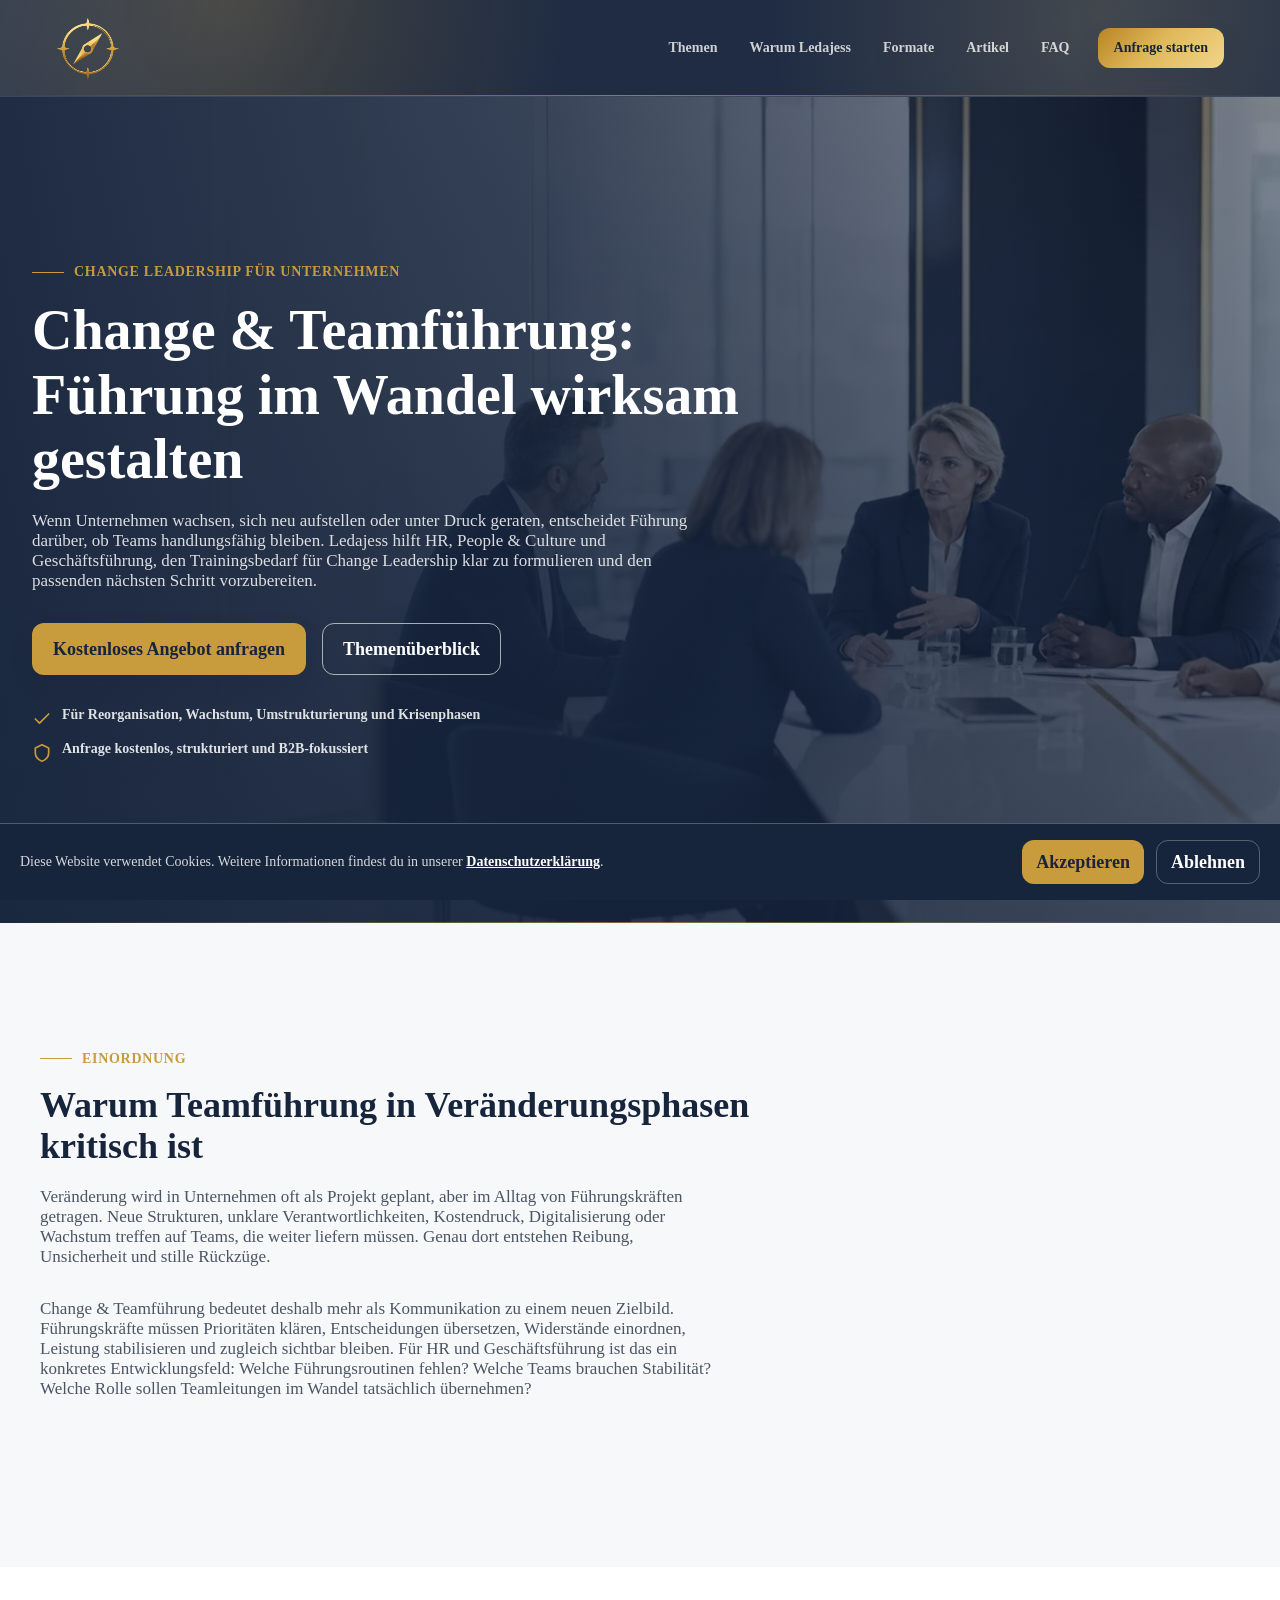
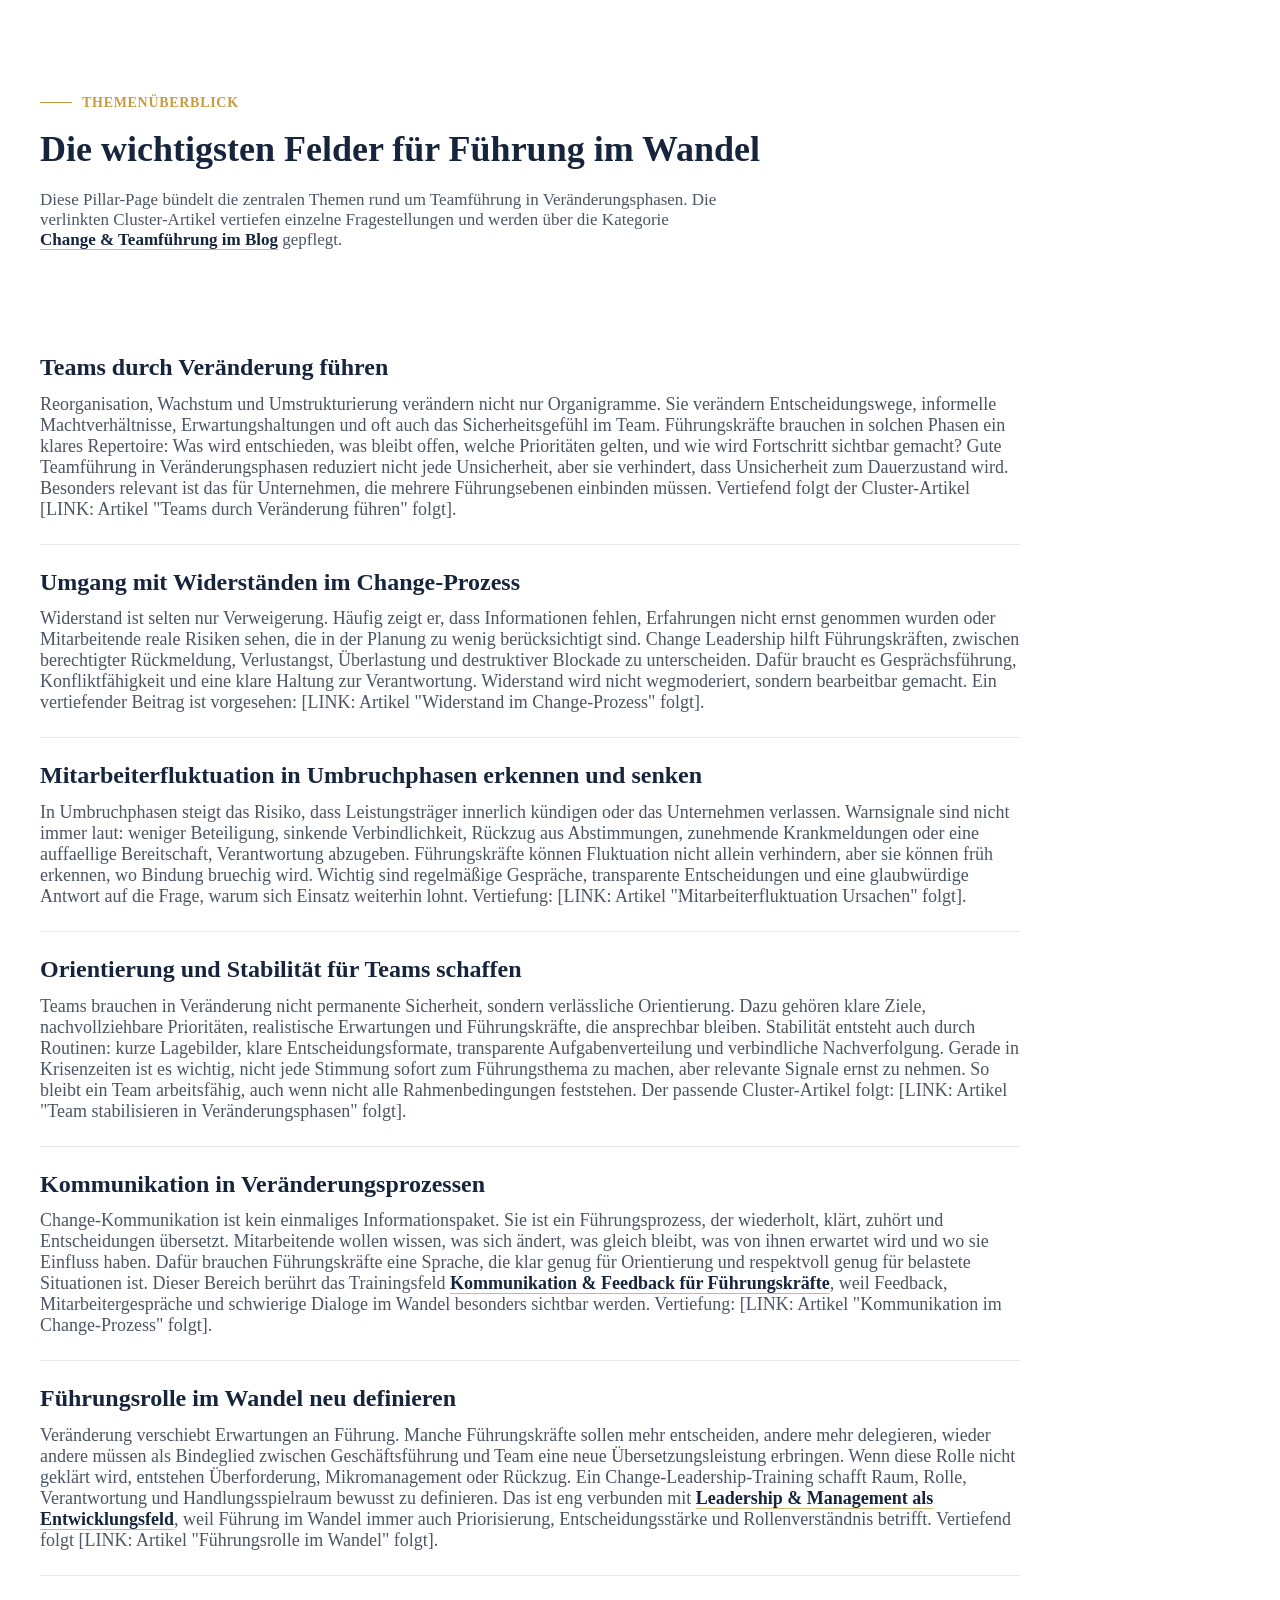
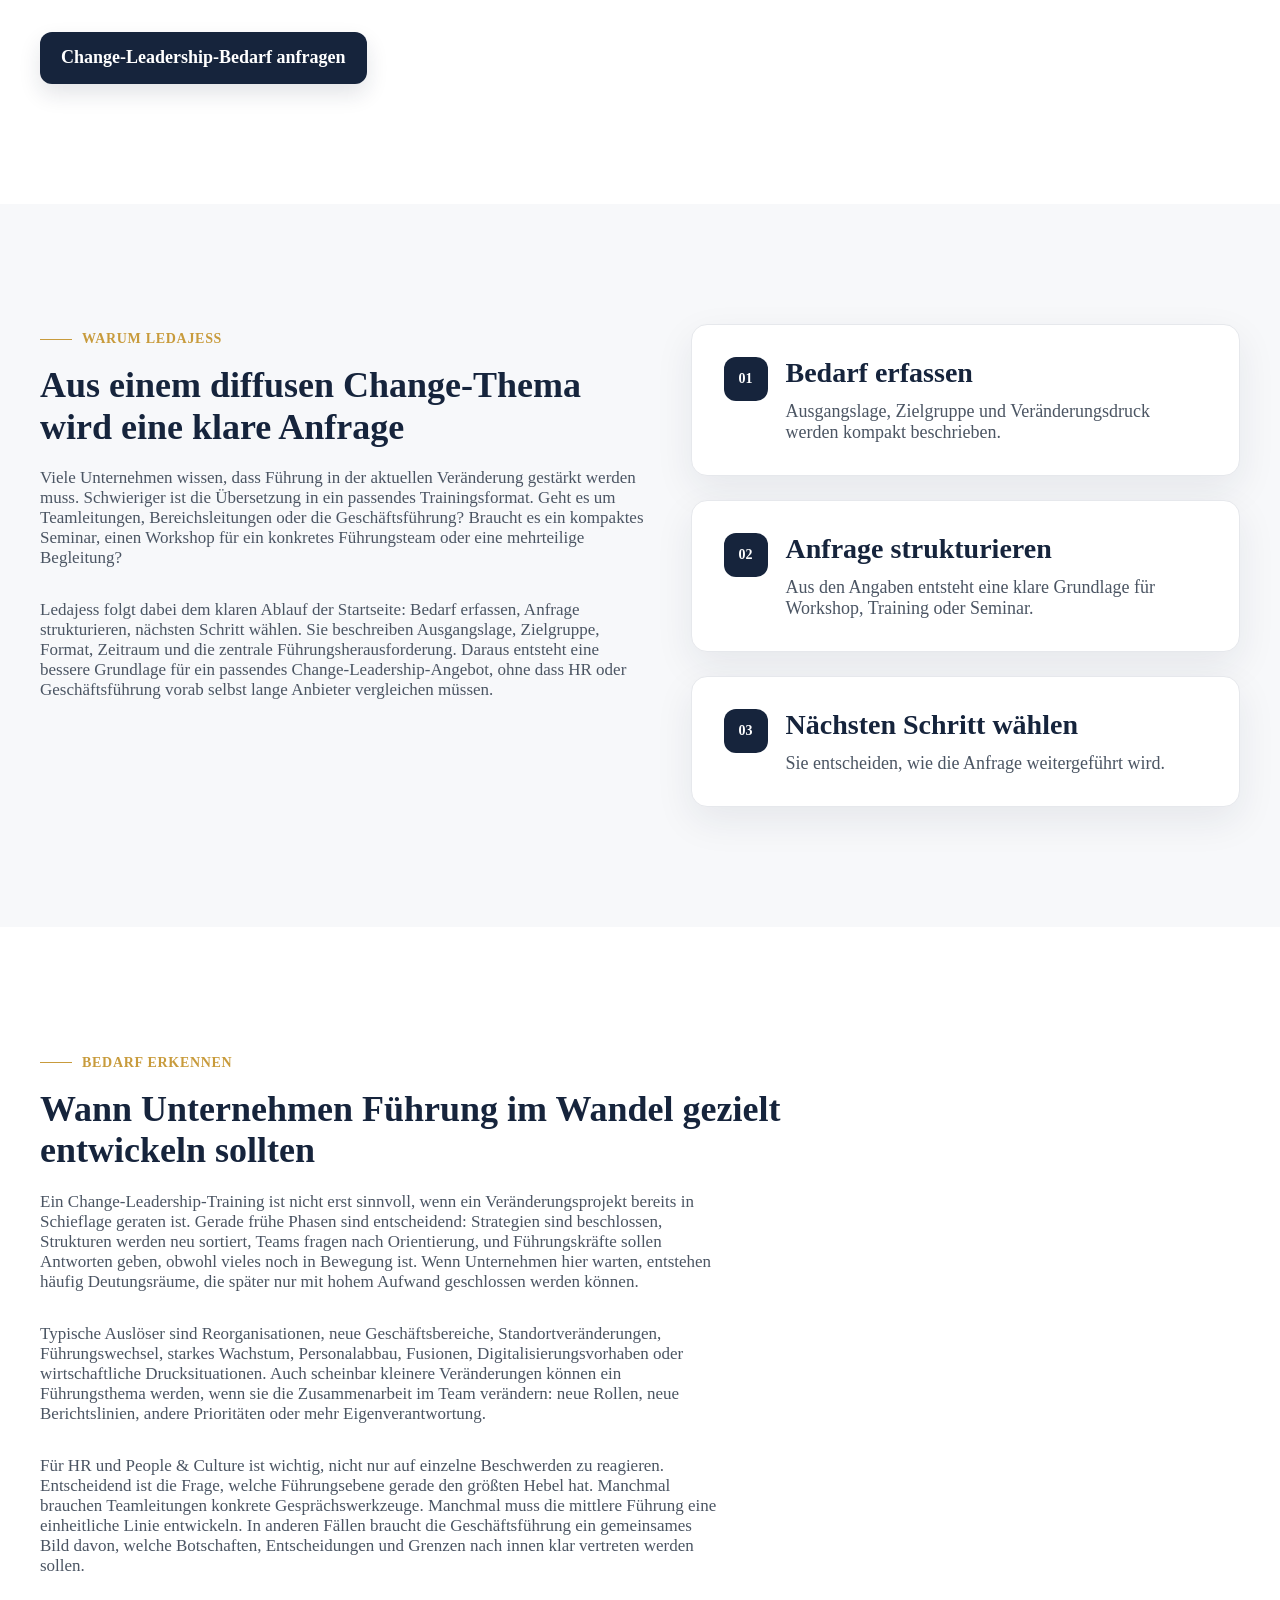
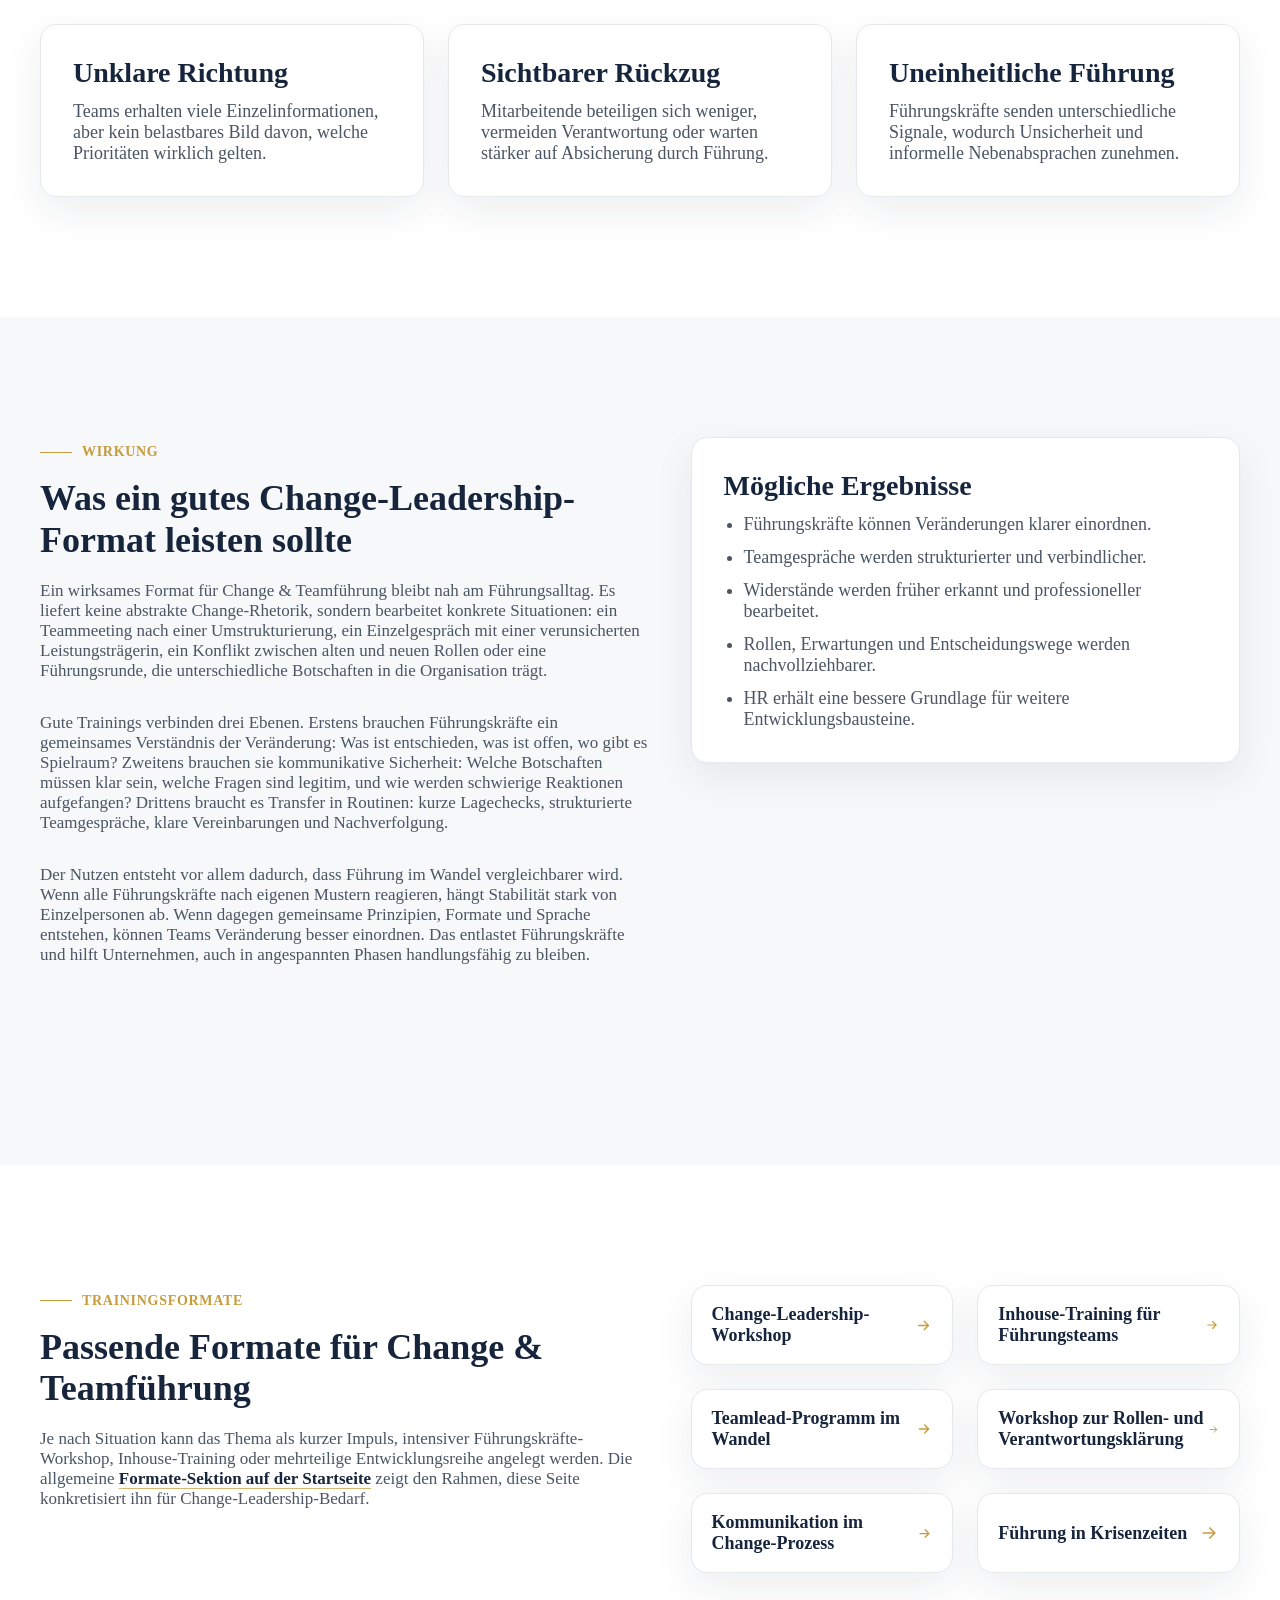
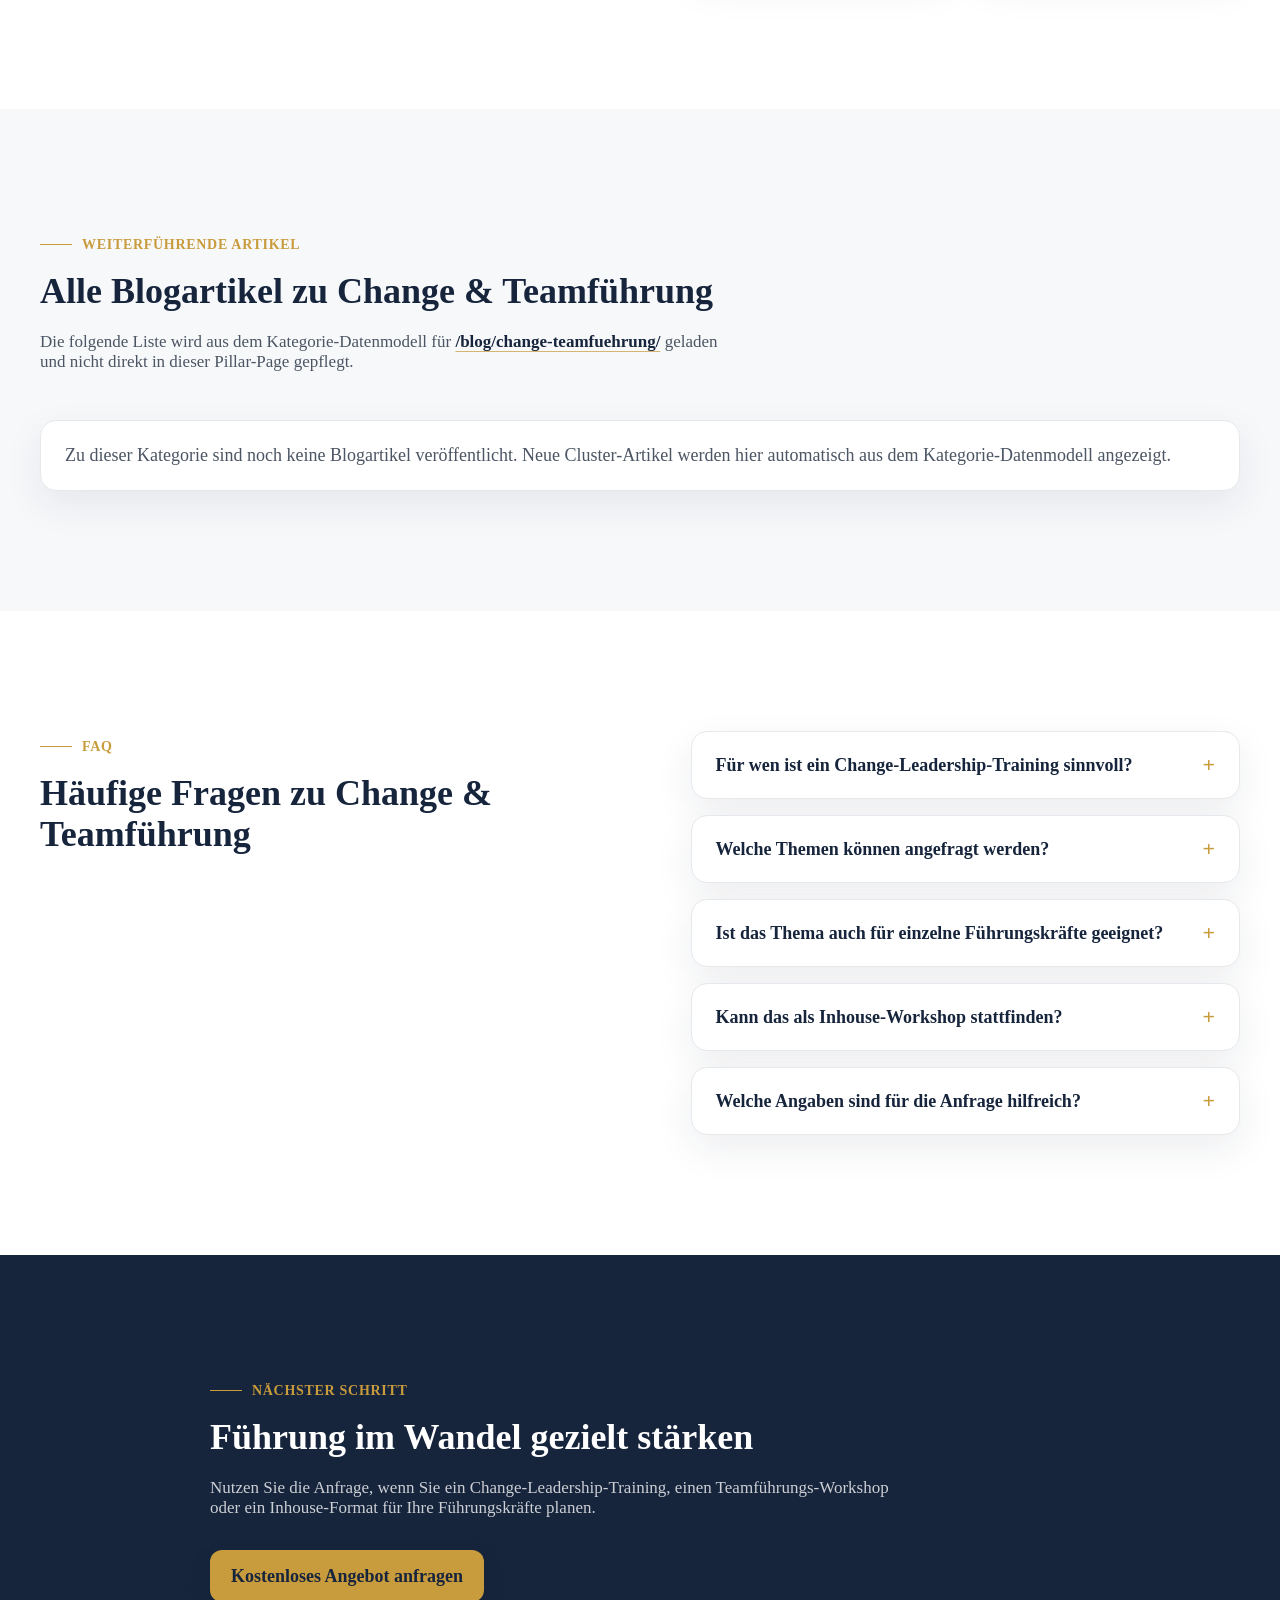
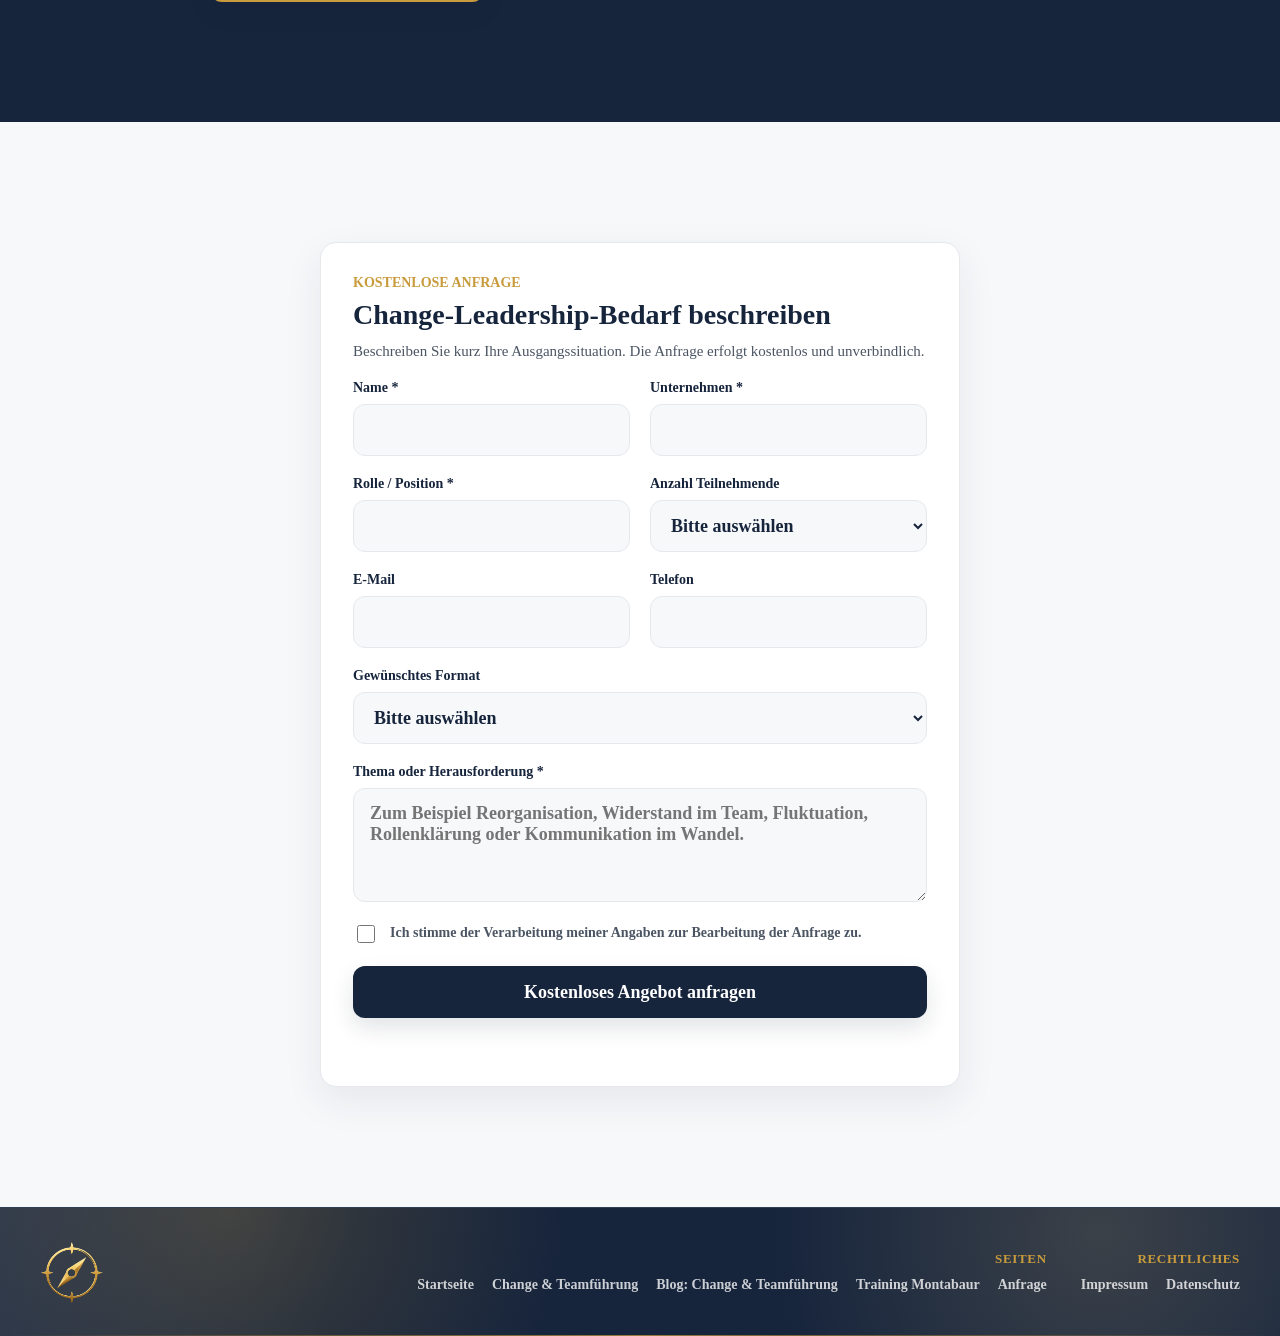
==== commit 4f5e9e87: "Use German umlauts in change content" ====
--- a/change-teamfuehrung/index.html
+++ b/change-teamfuehrung/index.html
@@ -7,16 +7,16 @@
   -->
   <meta charset="UTF-8">
   <meta name="viewport" content="width=device-width, initial-scale=1.0">
-  <title>Change & Teamfuehrung | Fuehrung im Wandel fuer Unternehmen</title>
-  <meta name="description" content="Change & Teamfuehrung: Ledajess unterstuetzt Unternehmen bei Fuehrung im Wandel, stabilen Teams und passenden Trainings.">
+  <title>Change & Teamführung | Führung im Wandel für Unternehmen</title>
+  <meta name="description" content="Change & Teamführung: Ledajess unterstützt Unternehmen bei Führung im Wandel, stabilen Teams und passenden Trainings.">
   <meta name="robots" content="index, follow">
   <meta name="typ" content="pillar-page">
   <meta name="zugehoerige_kategorie" content="change-teamfuehrung">
   <link rel="canonical" href="https://ledajess.de/change-teamfuehrung/">
   <meta property="og:type" content="website">
   <meta property="og:locale" content="de_DE">
-  <meta property="og:title" content="Change & Teamfuehrung">
-  <meta property="og:description" content="Fuehrung im Wandel, Change Leadership und Teamfuehrung in Veraenderungsphasen fuer Unternehmen.">
+  <meta property="og:title" content="Change & Teamführung">
+  <meta property="og:description" content="Führung im Wandel, Change Leadership und Teamführung in Veränderungsphasen für Unternehmen.">
   <meta property="og:url" content="https://ledajess.de/change-teamfuehrung/">
   <meta property="og:image" content="https://ledajess.de/medien/leadership-training-hero.png">
   <meta name="theme-color" content="#16243C">
@@ -32,14 +32,14 @@
         {
           "@type": "Service",
           "@id": "https://ledajess.de/change-teamfuehrung/#service",
-          "name": "Change & Teamfuehrung",
-          "serviceType": "Change Leadership Training, Teamfuehrung in Veraenderungsphasen",
+          "name": "Change & Teamführung",
+          "serviceType": "Change Leadership Training, Teamführung in Veränderungsphasen",
           "provider": {
             "@type": "Organization",
             "name": "Ledajess",
             "url": "https://ledajess.de/"
           },
-          "description": "Ledajess unterstuetzt Unternehmen dabei, Trainings- und Workshop-Anfragen zu Change Leadership, Teamfuehrung und Fuehrung im Wandel klar zu strukturieren."
+          "description": "Ledajess unterstützt Unternehmen dabei, Trainings- und Workshop-Anfragen zu Change Leadership, Teamführung und Führung im Wandel klar zu strukturieren."
         },
         {
           "@type": "FAQPage",
@@ -47,26 +47,26 @@
           "mainEntity": [
             {
               "@type": "Question",
-              "name": "Fuer wen eignet sich ein Change-Leadership-Training?",
+              "name": "Für wen eignet sich ein Change-Leadership-Training?",
               "acceptedAnswer": {
                 "@type": "Answer",
-                "text": "Es eignet sich fuer Fuehrungskraefte, HR-Verantwortliche, People-&-Culture-Teams und Geschaeftsfuehrungen, die Teams durch Reorganisation, Wachstum, Umstrukturierung oder Krisen fuehren."
+                "text": "Es eignet sich für Führungskräfte, HR-Verantwortliche, People-&-Culture-Teams und Geschäftsführungen, die Teams durch Reorganisation, Wachstum, Umstrukturierung oder Krisen führen."
               }
             },
             {
               "@type": "Question",
-              "name": "Welche Themen gehoeren zu Change & Teamfuehrung?",
+              "name": "Welche Themen gehören zu Change & Teamführung?",
               "acceptedAnswer": {
                 "@type": "Answer",
-                "text": "Typische Themen sind Orientierung, Kommunikation, Umgang mit Widerstand, Stabilisierung von Teams, Rollen im Wandel, Fluktuationsrisiken und Fuehrung in Krisenzeiten."
+                "text": "Typische Themen sind Orientierung, Kommunikation, Umgang mit Widerstand, Stabilisierung von Teams, Rollen im Wandel, Fluktuationsrisiken und Führung in Krisenzeiten."
               }
             },
             {
               "@type": "Question",
-              "name": "Ist das als Inhouse-Training moeglich?",
+              "name": "Ist das als Inhouse-Training möglich?",
               "acceptedAnswer": {
                 "@type": "Answer",
-                "text": "Ja. Change-Leadership-Workshops und Teamfuehrungs-Trainings koennen als Inhouse-Format, Seminar, Workshop oder mehrteilige Entwicklungsreihe angefragt werden."
+                "text": "Ja. Change-Leadership-Workshops und Teamführungs-Trainings können als Inhouse-Format, Seminar, Workshop oder mehrteilige Entwicklungsreihe angefragt werden."
               }
             }
           ]
@@ -82,7 +82,7 @@
     <a href="/" class="logo-box" aria-label="Ledajess Startseite">
       <img src="/medien/ledajess logo compass.png" width="56" height="56" alt="Ledajess Logo">
     </a>
-    <button class="menu-toggle" type="button" aria-label="Menue oeffnen" aria-controls="main-navigation" aria-expanded="false">
+    <button class="menu-toggle" type="button" aria-label="Menü öffnen" aria-controls="main-navigation" aria-expanded="false">
       <span></span>
       <span></span>
       <span></span>
@@ -101,17 +101,17 @@
     <section class="hero">
       <div class="section-inner hero-grid">
         <div class="hero-content reveal">
-          <span class="eyebrow">Change Leadership fuer Unternehmen</span>
-          <h1>Change & Teamfuehrung: Fuehrung im Wandel wirksam gestalten</h1>
-          <p>Wenn Unternehmen wachsen, sich neu aufstellen oder unter Druck geraten, entscheidet Fuehrung darueber, ob Teams handlungsfaehig bleiben. Ledajess hilft HR, People & Culture und Geschaeftsfuehrung, den Trainingsbedarf fuer Change Leadership klar zu formulieren und den passenden naechsten Schritt vorzubereiten.</p>
+          <span class="eyebrow">Change Leadership für Unternehmen</span>
+          <h1>Change & Teamführung: Führung im Wandel wirksam gestalten</h1>
+          <p>Wenn Unternehmen wachsen, sich neu aufstellen oder unter Druck geraten, entscheidet Führung darüber, ob Teams handlungsfähig bleiben. Ledajess hilft HR, People & Culture und Geschäftsführung, den Trainingsbedarf für Change Leadership klar zu formulieren und den passenden nächsten Schritt vorzubereiten.</p>
           <div class="hero-actions">
             <a class="btn btn-secondary" href="#anfrage">Kostenloses Angebot anfragen</a>
-            <a class="btn btn-outline hero-outline" href="#themen">Themenueberblick</a>
+            <a class="btn btn-outline hero-outline" href="#themen">Themenüberblick</a>
           </div>
           <ul class="trust-list" aria-label="Vorteile">
             <li>
               <svg aria-hidden="true" viewBox="0 0 24 24"><path d="M20 6 9 17l-5-5"/></svg>
-              Fuer Reorganisation, Wachstum, Umstrukturierung und Krisenphasen
+              Für Reorganisation, Wachstum, Umstrukturierung und Krisenphasen
             </li>
             <li>
               <svg aria-hidden="true" viewBox="0 0 24 24"><path d="M12 2 4 6v6c0 5 3.4 8.2 8 10 4.6-1.8 8-5 8-10V6l-8-4Z"/></svg>
@@ -126,9 +126,9 @@
       <div class="section-inner">
         <div class="section-heading reveal">
           <span class="eyebrow">Einordnung</span>
-          <h2 id="einordnung-title">Warum Teamfuehrung in Veraenderungsphasen kritisch ist</h2>
-          <p>Veraenderung wird in Unternehmen oft als Projekt geplant, aber im Alltag von Fuehrungskraeften getragen. Neue Strukturen, unklare Verantwortlichkeiten, Kostendruck, Digitalisierung oder Wachstum treffen auf Teams, die weiter liefern muessen. Genau dort entstehen Reibung, Unsicherheit und stille Rueckzuege.</p>
-          <p>Change & Teamfuehrung bedeutet deshalb mehr als Kommunikation zu einem neuen Zielbild. Fuehrungskraefte muessen Prioritaeten klaeren, Entscheidungen uebersetzen, Widerstaende einordnen, Leistung stabilisieren und zugleich sichtbar bleiben. Fuer HR und Geschaeftsfuehrung ist das ein konkretes Entwicklungsfeld: Welche Fuehrungsroutinen fehlen? Welche Teams brauchen Stabilitaet? Welche Rolle sollen Teamleitungen im Wandel tatsaechlich uebernehmen?</p>
+          <h2 id="einordnung-title">Warum Teamführung in Veränderungsphasen kritisch ist</h2>
+          <p>Veränderung wird in Unternehmen oft als Projekt geplant, aber im Alltag von Führungskräften getragen. Neue Strukturen, unklare Verantwortlichkeiten, Kostendruck, Digitalisierung oder Wachstum treffen auf Teams, die weiter liefern müssen. Genau dort entstehen Reibung, Unsicherheit und stille Rückzüge.</p>
+          <p>Change & Teamführung bedeutet deshalb mehr als Kommunikation zu einem neuen Zielbild. Führungskräfte müssen Prioritäten klären, Entscheidungen übersetzen, Widerstände einordnen, Leistung stabilisieren und zugleich sichtbar bleiben. Für HR und Geschäftsführung ist das ein konkretes Entwicklungsfeld: Welche Führungsroutinen fehlen? Welche Teams brauchen Stabilität? Welche Rolle sollen Teamleitungen im Wandel tatsächlich übernehmen?</p>
         </div>
       </div>
     </section>
@@ -136,39 +136,39 @@
     <section id="themen" class="section-white" aria-labelledby="themen-title">
       <div class="section-inner pillar-layout">
         <div class="section-heading reveal">
-          <span class="eyebrow">Themenueberblick</span>
-          <h2 id="themen-title">Die wichtigsten Felder fuer Fuehrung im Wandel</h2>
-          <p>Diese Pillar-Page buendelt die zentralen Themen rund um Teamfuehrung in Veraenderungsphasen. Die verlinkten Cluster-Artikel vertiefen einzelne Fragestellungen und werden ueber die Kategorie <a href="/blog/change-teamfuehrung/">Change & Teamfuehrung im Blog</a> gepflegt.</p>
-        </div>
-
-        <article class="pillar-topic reveal">
-          <h3>Teams durch Veraenderung fuehren</h3>
-          <p>Reorganisation, Wachstum und Umstrukturierung veraendern nicht nur Organigramme. Sie veraendern Entscheidungswege, informelle Machtverhaeltnisse, Erwartungshaltungen und oft auch das Sicherheitsgefuehl im Team. Fuehrungskraefte brauchen in solchen Phasen ein klares Repertoire: Was wird entschieden, was bleibt offen, welche Prioritaeten gelten, und wie wird Fortschritt sichtbar gemacht? Gute Teamfuehrung in Veraenderungsphasen reduziert nicht jede Unsicherheit, aber sie verhindert, dass Unsicherheit zum Dauerzustand wird. Besonders relevant ist das fuer Unternehmen, die mehrere Fuehrungsebenen einbinden muessen. Vertiefend folgt der Cluster-Artikel [LINK: Artikel "Teams durch Veraenderung fuehren" folgt].</p>
-        </article>
-
-        <article class="pillar-topic reveal">
-          <h3>Umgang mit Widerstaenden im Change-Prozess</h3>
-          <p>Widerstand ist selten nur Verweigerung. Haeufig zeigt er, dass Informationen fehlen, Erfahrungen nicht ernst genommen wurden oder Mitarbeitende reale Risiken sehen, die in der Planung zu wenig beruecksichtigt sind. Change Leadership hilft Fuehrungskraeften, zwischen berechtigter Rueckmeldung, Verlustangst, Ueberlastung und destruktiver Blockade zu unterscheiden. Dafuer braucht es Gespraechsfuehrung, Konfliktfaehigkeit und eine klare Haltung zur Verantwortung. Widerstand wird nicht wegmoderiert, sondern bearbeitbar gemacht. Ein vertiefender Beitrag ist vorgesehen: [LINK: Artikel "Widerstand im Change-Prozess" folgt].</p>
+          <span class="eyebrow">Themenüberblick</span>
+          <h2 id="themen-title">Die wichtigsten Felder für Führung im Wandel</h2>
+          <p>Diese Pillar-Page bündelt die zentralen Themen rund um Teamführung in Veränderungsphasen. Die verlinkten Cluster-Artikel vertiefen einzelne Fragestellungen und werden über die Kategorie <a href="/blog/change-teamfuehrung/">Change & Teamführung im Blog</a> gepflegt.</p>
+        </div>
+
+        <article class="pillar-topic reveal">
+          <h3>Teams durch Veränderung führen</h3>
+          <p>Reorganisation, Wachstum und Umstrukturierung verändern nicht nur Organigramme. Sie verändern Entscheidungswege, informelle Machtverhältnisse, Erwartungshaltungen und oft auch das Sicherheitsgefühl im Team. Führungskräfte brauchen in solchen Phasen ein klares Repertoire: Was wird entschieden, was bleibt offen, welche Prioritäten gelten, und wie wird Fortschritt sichtbar gemacht? Gute Teamführung in Veränderungsphasen reduziert nicht jede Unsicherheit, aber sie verhindert, dass Unsicherheit zum Dauerzustand wird. Besonders relevant ist das für Unternehmen, die mehrere Führungsebenen einbinden müssen. Vertiefend folgt der Cluster-Artikel [LINK: Artikel "Teams durch Veränderung führen" folgt].</p>
+        </article>
+
+        <article class="pillar-topic reveal">
+          <h3>Umgang mit Widerständen im Change-Prozess</h3>
+          <p>Widerstand ist selten nur Verweigerung. Häufig zeigt er, dass Informationen fehlen, Erfahrungen nicht ernst genommen wurden oder Mitarbeitende reale Risiken sehen, die in der Planung zu wenig berücksichtigt sind. Change Leadership hilft Führungskräften, zwischen berechtigter Rückmeldung, Verlustangst, Überlastung und destruktiver Blockade zu unterscheiden. Dafür braucht es Gesprächsführung, Konfliktfähigkeit und eine klare Haltung zur Verantwortung. Widerstand wird nicht wegmoderiert, sondern bearbeitbar gemacht. Ein vertiefender Beitrag ist vorgesehen: [LINK: Artikel "Widerstand im Change-Prozess" folgt].</p>
         </article>
 
         <article class="pillar-topic reveal">
           <h3>Mitarbeiterfluktuation in Umbruchphasen erkennen und senken</h3>
-          <p>In Umbruchphasen steigt das Risiko, dass Leistungstraeger innerlich kuendigen oder das Unternehmen verlassen. Warnsignale sind nicht immer laut: weniger Beteiligung, sinkende Verbindlichkeit, Rueckzug aus Abstimmungen, zunehmende Krankmeldungen oder eine auffaellige Bereitschaft, Verantwortung abzugeben. Fuehrungskraefte koennen Fluktuation nicht allein verhindern, aber sie koennen frueh erkennen, wo Bindung bruechig wird. Wichtig sind regelmaessige Gespraeche, transparente Entscheidungen und eine glaubwuerdige Antwort auf die Frage, warum sich Einsatz weiterhin lohnt. Vertiefung: [LINK: Artikel "Mitarbeiterfluktuation Ursachen" folgt].</p>
-        </article>
-
-        <article class="pillar-topic reveal">
-          <h3>Orientierung und Stabilitaet fuer Teams schaffen</h3>
-          <p>Teams brauchen in Veraenderung nicht permanente Sicherheit, sondern verlaessliche Orientierung. Dazu gehoeren klare Ziele, nachvollziehbare Prioritaeten, realistische Erwartungen und Fuehrungskraefte, die ansprechbar bleiben. Stabilitaet entsteht auch durch Routinen: kurze Lagebilder, klare Entscheidungsformate, transparente Aufgabenverteilung und verbindliche Nachverfolgung. Gerade in Krisenzeiten ist es wichtig, nicht jede Stimmung sofort zum Fuehrungsthema zu machen, aber relevante Signale ernst zu nehmen. So bleibt ein Team arbeitsfaehig, auch wenn nicht alle Rahmenbedingungen feststehen. Der passende Cluster-Artikel folgt: [LINK: Artikel "Team stabilisieren in Veraenderungsphasen" folgt].</p>
-        </article>
-
-        <article class="pillar-topic reveal">
-          <h3>Kommunikation in Veraenderungsprozessen</h3>
-          <p>Change-Kommunikation ist kein einmaliges Informationspaket. Sie ist ein Fuehrungsprozess, der wiederholt, klaert, zuhoert und Entscheidungen uebersetzt. Mitarbeitende wollen wissen, was sich aendert, was gleich bleibt, was von ihnen erwartet wird und wo sie Einfluss haben. Dafuer brauchen Fuehrungskraefte eine Sprache, die klar genug fuer Orientierung und respektvoll genug fuer belastete Situationen ist. Dieser Bereich beruehrt das Trainingsfeld <a href="/kommunikation-feedback/">Kommunikation & Feedback fuer Fuehrungskraefte</a>, weil Feedback, Mitarbeitergespraeche und schwierige Dialoge im Wandel besonders sichtbar werden. Vertiefung: [LINK: Artikel "Kommunikation im Change-Prozess" folgt].</p>
-        </article>
-
-        <article class="pillar-topic reveal">
-          <h3>Fuehrungsrolle im Wandel neu definieren</h3>
-          <p>Veraenderung verschiebt Erwartungen an Fuehrung. Manche Fuehrungskraefte sollen mehr entscheiden, andere mehr delegieren, wieder andere muessen als Bindeglied zwischen Geschaeftsfuehrung und Team eine neue Uebersetzungsleistung erbringen. Wenn diese Rolle nicht geklaert wird, entstehen Ueberforderung, Mikromanagement oder Rueckzug. Ein Change-Leadership-Training schafft Raum, Rolle, Verantwortung und Handlungsspielraum bewusst zu definieren. Das ist eng verbunden mit <a href="/leadership-management/">Leadership & Management als Entwicklungsfeld</a>, weil Fuehrung im Wandel immer auch Priorisierung, Entscheidungsstaerke und Rollenverstaendnis betrifft. Vertiefend folgt [LINK: Artikel "Fuehrungsrolle im Wandel" folgt].</p>
+          <p>In Umbruchphasen steigt das Risiko, dass Leistungsträger innerlich kündigen oder das Unternehmen verlassen. Warnsignale sind nicht immer laut: weniger Beteiligung, sinkende Verbindlichkeit, Rückzug aus Abstimmungen, zunehmende Krankmeldungen oder eine auffaellige Bereitschaft, Verantwortung abzugeben. Führungskräfte können Fluktuation nicht allein verhindern, aber sie können früh erkennen, wo Bindung bruechig wird. Wichtig sind regelmäßige Gespräche, transparente Entscheidungen und eine glaubwürdige Antwort auf die Frage, warum sich Einsatz weiterhin lohnt. Vertiefung: [LINK: Artikel "Mitarbeiterfluktuation Ursachen" folgt].</p>
+        </article>
+
+        <article class="pillar-topic reveal">
+          <h3>Orientierung und Stabilität für Teams schaffen</h3>
+          <p>Teams brauchen in Veränderung nicht permanente Sicherheit, sondern verlässliche Orientierung. Dazu gehören klare Ziele, nachvollziehbare Prioritäten, realistische Erwartungen und Führungskräfte, die ansprechbar bleiben. Stabilität entsteht auch durch Routinen: kurze Lagebilder, klare Entscheidungsformate, transparente Aufgabenverteilung und verbindliche Nachverfolgung. Gerade in Krisenzeiten ist es wichtig, nicht jede Stimmung sofort zum Führungsthema zu machen, aber relevante Signale ernst zu nehmen. So bleibt ein Team arbeitsfähig, auch wenn nicht alle Rahmenbedingungen feststehen. Der passende Cluster-Artikel folgt: [LINK: Artikel "Team stabilisieren in Veränderungsphasen" folgt].</p>
+        </article>
+
+        <article class="pillar-topic reveal">
+          <h3>Kommunikation in Veränderungsprozessen</h3>
+          <p>Change-Kommunikation ist kein einmaliges Informationspaket. Sie ist ein Führungsprozess, der wiederholt, klärt, zuhört und Entscheidungen übersetzt. Mitarbeitende wollen wissen, was sich ändert, was gleich bleibt, was von ihnen erwartet wird und wo sie Einfluss haben. Dafür brauchen Führungskräfte eine Sprache, die klar genug für Orientierung und respektvoll genug für belastete Situationen ist. Dieser Bereich berührt das Trainingsfeld <a href="/kommunikation-feedback/">Kommunikation & Feedback für Führungskräfte</a>, weil Feedback, Mitarbeitergespräche und schwierige Dialoge im Wandel besonders sichtbar werden. Vertiefung: [LINK: Artikel "Kommunikation im Change-Prozess" folgt].</p>
+        </article>
+
+        <article class="pillar-topic reveal">
+          <h3>Führungsrolle im Wandel neu definieren</h3>
+          <p>Veränderung verschiebt Erwartungen an Führung. Manche Führungskräfte sollen mehr entscheiden, andere mehr delegieren, wieder andere müssen als Bindeglied zwischen Geschäftsführung und Team eine neue Übersetzungsleistung erbringen. Wenn diese Rolle nicht geklärt wird, entstehen Überforderung, Mikromanagement oder Rückzug. Ein Change-Leadership-Training schafft Raum, Rolle, Verantwortung und Handlungsspielraum bewusst zu definieren. Das ist eng verbunden mit <a href="/leadership-management/">Leadership & Management als Entwicklungsfeld</a>, weil Führung im Wandel immer auch Priorisierung, Entscheidungsstärke und Rollenverständnis betrifft. Vertiefend folgt [LINK: Artikel "Führungsrolle im Wandel" folgt].</p>
         </article>
 
         <div class="section-action reveal">
@@ -182,29 +182,29 @@
         <div class="section-heading reveal">
           <span class="eyebrow">Warum Ledajess</span>
           <h2 id="ledajess-title">Aus einem diffusen Change-Thema wird eine klare Anfrage</h2>
-          <p>Viele Unternehmen wissen, dass Fuehrung in der aktuellen Veraenderung gestaerkt werden muss. Schwieriger ist die Uebersetzung in ein passendes Trainingsformat. Geht es um Teamleitungen, Bereichsleitungen oder die Geschaeftsfuehrung? Braucht es ein kompaktes Seminar, einen Workshop fuer ein konkretes Fuehrungsteam oder eine mehrteilige Begleitung?</p>
-          <p>Ledajess folgt dabei dem klaren Ablauf der Startseite: Bedarf erfassen, Anfrage strukturieren, naechsten Schritt waehlen. Sie beschreiben Ausgangslage, Zielgruppe, Format, Zeitraum und die zentrale Fuehrungsherausforderung. Daraus entsteht eine bessere Grundlage fuer ein passendes Change-Leadership-Angebot, ohne dass HR oder Geschaeftsfuehrung vorab selbst lange Anbieter vergleichen muessen.</p>
+          <p>Viele Unternehmen wissen, dass Führung in der aktuellen Veränderung gestärkt werden muss. Schwieriger ist die Übersetzung in ein passendes Trainingsformat. Geht es um Teamleitungen, Bereichsleitungen oder die Geschäftsführung? Braucht es ein kompaktes Seminar, einen Workshop für ein konkretes Führungsteam oder eine mehrteilige Begleitung?</p>
+          <p>Ledajess folgt dabei dem klaren Ablauf der Startseite: Bedarf erfassen, Anfrage strukturieren, nächsten Schritt wählen. Sie beschreiben Ausgangslage, Zielgruppe, Format, Zeitraum und die zentrale Führungsherausforderung. Daraus entsteht eine bessere Grundlage für ein passendes Change-Leadership-Angebot, ohne dass HR oder Geschäftsführung vorab selbst lange Anbieter vergleichen müssen.</p>
         </div>
         <div class="process-list reveal">
           <article class="process-item">
             <span>01</span>
             <div>
               <h3>Bedarf erfassen</h3>
-              <p>Ausgangslage, Zielgruppe und Veraenderungsdruck werden kompakt beschrieben.</p>
+              <p>Ausgangslage, Zielgruppe und Veränderungsdruck werden kompakt beschrieben.</p>
             </div>
           </article>
           <article class="process-item">
             <span>02</span>
             <div>
               <h3>Anfrage strukturieren</h3>
-              <p>Aus den Angaben entsteht eine klare Grundlage fuer Workshop, Training oder Seminar.</p>
+              <p>Aus den Angaben entsteht eine klare Grundlage für Workshop, Training oder Seminar.</p>
             </div>
           </article>
           <article class="process-item">
             <span>03</span>
             <div>
-              <h3>Naechsten Schritt waehlen</h3>
-              <p>Sie entscheiden, wie die Anfrage weitergefuehrt wird.</p>
+              <h3>Nächsten Schritt wählen</h3>
+              <p>Sie entscheiden, wie die Anfrage weitergeführt wird.</p>
             </div>
           </article>
         </div>
@@ -215,23 +215,23 @@
       <div class="section-inner">
         <div class="section-heading reveal">
           <span class="eyebrow">Bedarf erkennen</span>
-          <h2 id="bedarf-title">Wann Unternehmen Fuehrung im Wandel gezielt entwickeln sollten</h2>
-          <p>Ein Change-Leadership-Training ist nicht erst sinnvoll, wenn ein Veraenderungsprojekt bereits in Schieflage geraten ist. Gerade fruehe Phasen sind entscheidend: Strategien sind beschlossen, Strukturen werden neu sortiert, Teams fragen nach Orientierung, und Fuehrungskraefte sollen Antworten geben, obwohl vieles noch in Bewegung ist. Wenn Unternehmen hier warten, entstehen haeufig Deutungsraeume, die spaeter nur mit hohem Aufwand geschlossen werden koennen.</p>
-          <p>Typische Ausloeser sind Reorganisationen, neue Geschaeftsbereiche, Standortveraenderungen, Fuehrungswechsel, starkes Wachstum, Personalabbau, Fusionen, Digitalisierungsvorhaben oder wirtschaftliche Drucksituationen. Auch scheinbar kleinere Veraenderungen koennen ein Fuehrungsthema werden, wenn sie die Zusammenarbeit im Team veraendern: neue Rollen, neue Berichtslinien, andere Prioritaeten oder mehr Eigenverantwortung.</p>
-          <p>Fuer HR und People & Culture ist wichtig, nicht nur auf einzelne Beschwerden zu reagieren. Entscheidend ist die Frage, welche Fuehrungsebene gerade den groessten Hebel hat. Manchmal brauchen Teamleitungen konkrete Gespraechswerkzeuge. Manchmal muss die mittlere Fuehrung eine einheitliche Linie entwickeln. In anderen Faellen braucht die Geschaeftsfuehrung ein gemeinsames Bild davon, welche Botschaften, Entscheidungen und Grenzen nach innen klar vertreten werden sollen.</p>
+          <h2 id="bedarf-title">Wann Unternehmen Führung im Wandel gezielt entwickeln sollten</h2>
+          <p>Ein Change-Leadership-Training ist nicht erst sinnvoll, wenn ein Veränderungsprojekt bereits in Schieflage geraten ist. Gerade frühe Phasen sind entscheidend: Strategien sind beschlossen, Strukturen werden neu sortiert, Teams fragen nach Orientierung, und Führungskräfte sollen Antworten geben, obwohl vieles noch in Bewegung ist. Wenn Unternehmen hier warten, entstehen häufig Deutungsräume, die später nur mit hohem Aufwand geschlossen werden können.</p>
+          <p>Typische Auslöser sind Reorganisationen, neue Geschäftsbereiche, Standortveränderungen, Führungswechsel, starkes Wachstum, Personalabbau, Fusionen, Digitalisierungsvorhaben oder wirtschaftliche Drucksituationen. Auch scheinbar kleinere Veränderungen können ein Führungsthema werden, wenn sie die Zusammenarbeit im Team verändern: neue Rollen, neue Berichtslinien, andere Prioritäten oder mehr Eigenverantwortung.</p>
+          <p>Für HR und People & Culture ist wichtig, nicht nur auf einzelne Beschwerden zu reagieren. Entscheidend ist die Frage, welche Führungsebene gerade den größten Hebel hat. Manchmal brauchen Teamleitungen konkrete Gesprächswerkzeuge. Manchmal muss die mittlere Führung eine einheitliche Linie entwickeln. In anderen Fällen braucht die Geschäftsführung ein gemeinsames Bild davon, welche Botschaften, Entscheidungen und Grenzen nach innen klar vertreten werden sollen.</p>
         </div>
         <div class="card-grid card-grid-3">
           <article class="content-card reveal">
             <h3>Unklare Richtung</h3>
-            <p>Teams erhalten viele Einzelinformationen, aber kein belastbares Bild davon, welche Prioritaeten wirklich gelten.</p>
+            <p>Teams erhalten viele Einzelinformationen, aber kein belastbares Bild davon, welche Prioritäten wirklich gelten.</p>
           </article>
           <article class="content-card reveal">
-            <h3>Sichtbarer Rueckzug</h3>
-            <p>Mitarbeitende beteiligen sich weniger, vermeiden Verantwortung oder warten staerker auf Absicherung durch Fuehrung.</p>
+            <h3>Sichtbarer Rückzug</h3>
+            <p>Mitarbeitende beteiligen sich weniger, vermeiden Verantwortung oder warten stärker auf Absicherung durch Führung.</p>
           </article>
           <article class="content-card reveal">
-            <h3>Uneinheitliche Fuehrung</h3>
-            <p>Fuehrungskraefte senden unterschiedliche Signale, wodurch Unsicherheit und informelle Nebenabsprachen zunehmen.</p>
+            <h3>Uneinheitliche Führung</h3>
+            <p>Führungskräfte senden unterschiedliche Signale, wodurch Unsicherheit und informelle Nebenabsprachen zunehmen.</p>
           </article>
         </div>
       </div>
@@ -242,18 +242,18 @@
         <div class="section-heading reveal">
           <span class="eyebrow">Wirkung</span>
           <h2 id="wirkung-title">Was ein gutes Change-Leadership-Format leisten sollte</h2>
-          <p>Ein wirksames Format fuer Change & Teamfuehrung bleibt nah am Fuehrungsalltag. Es liefert keine abstrakte Change-Rhetorik, sondern bearbeitet konkrete Situationen: ein Teammeeting nach einer Umstrukturierung, ein Einzelgespraech mit einer verunsicherten Leistungstraegerin, ein Konflikt zwischen alten und neuen Rollen oder eine Fuehrungsrunde, die unterschiedliche Botschaften in die Organisation traegt.</p>
-          <p>Gute Trainings verbinden drei Ebenen. Erstens brauchen Fuehrungskraefte ein gemeinsames Verstaendnis der Veraenderung: Was ist entschieden, was ist offen, wo gibt es Spielraum? Zweitens brauchen sie kommunikative Sicherheit: Welche Botschaften muessen klar sein, welche Fragen sind legitim, und wie werden schwierige Reaktionen aufgefangen? Drittens braucht es Transfer in Routinen: kurze Lagechecks, strukturierte Teamgespraeche, klare Vereinbarungen und Nachverfolgung.</p>
-          <p>Der Nutzen entsteht vor allem dadurch, dass Fuehrung im Wandel vergleichbarer wird. Wenn alle Fuehrungskraefte nach eigenen Mustern reagieren, haengt Stabilitaet stark von Einzelpersonen ab. Wenn dagegen gemeinsame Prinzipien, Formate und Sprache entstehen, koennen Teams Veraenderung besser einordnen. Das entlastet Fuehrungskraefte und hilft Unternehmen, auch in angespannten Phasen handlungsfaehig zu bleiben.</p>
+          <p>Ein wirksames Format für Change & Teamführung bleibt nah am Führungsalltag. Es liefert keine abstrakte Change-Rhetorik, sondern bearbeitet konkrete Situationen: ein Teammeeting nach einer Umstrukturierung, ein Einzelgespräch mit einer verunsicherten Leistungsträgerin, ein Konflikt zwischen alten und neuen Rollen oder eine Führungsrunde, die unterschiedliche Botschaften in die Organisation trägt.</p>
+          <p>Gute Trainings verbinden drei Ebenen. Erstens brauchen Führungskräfte ein gemeinsames Verständnis der Veränderung: Was ist entschieden, was ist offen, wo gibt es Spielraum? Zweitens brauchen sie kommunikative Sicherheit: Welche Botschaften müssen klar sein, welche Fragen sind legitim, und wie werden schwierige Reaktionen aufgefangen? Drittens braucht es Transfer in Routinen: kurze Lagechecks, strukturierte Teamgespräche, klare Vereinbarungen und Nachverfolgung.</p>
+          <p>Der Nutzen entsteht vor allem dadurch, dass Führung im Wandel vergleichbarer wird. Wenn alle Führungskräfte nach eigenen Mustern reagieren, hängt Stabilität stark von Einzelpersonen ab. Wenn dagegen gemeinsame Prinzipien, Formate und Sprache entstehen, können Teams Veränderung besser einordnen. Das entlastet Führungskräfte und hilft Unternehmen, auch in angespannten Phasen handlungsfähig zu bleiben.</p>
         </div>
         <div class="solution-panel reveal">
-          <h3>Moegliche Ergebnisse</h3>
+          <h3>Mögliche Ergebnisse</h3>
           <ul>
-            <li>Fuehrungskraefte koennen Veraenderungen klarer einordnen.</li>
-            <li>Teamgespraeche werden strukturierter und verbindlicher.</li>
-            <li>Widerstaende werden frueher erkannt und professioneller bearbeitet.</li>
+            <li>Führungskräfte können Veränderungen klarer einordnen.</li>
+            <li>Teamgespräche werden strukturierter und verbindlicher.</li>
+            <li>Widerstände werden früher erkannt und professioneller bearbeitet.</li>
             <li>Rollen, Erwartungen und Entscheidungswege werden nachvollziehbarer.</li>
-            <li>HR erhaelt eine bessere Grundlage fuer weitere Entwicklungsbausteine.</li>
+            <li>HR erhält eine bessere Grundlage für weitere Entwicklungsbausteine.</li>
           </ul>
         </div>
       </div>
@@ -263,16 +263,16 @@
       <div class="section-inner format-layout">
         <div class="section-heading reveal">
           <span class="eyebrow">Trainingsformate</span>
-          <h2 id="formate-title">Passende Formate fuer Change & Teamfuehrung</h2>
-          <p>Je nach Situation kann das Thema als kurzer Impuls, intensiver Fuehrungskraefte-Workshop, Inhouse-Training oder mehrteilige Entwicklungsreihe angelegt werden. Die allgemeine <a href="/#formate">Formate-Sektion auf der Startseite</a> zeigt den Rahmen, diese Seite konkretisiert ihn fuer Change-Leadership-Bedarf.</p>
+          <h2 id="formate-title">Passende Formate für Change & Teamführung</h2>
+          <p>Je nach Situation kann das Thema als kurzer Impuls, intensiver Führungskräfte-Workshop, Inhouse-Training oder mehrteilige Entwicklungsreihe angelegt werden. Die allgemeine <a href="/#formate">Formate-Sektion auf der Startseite</a> zeigt den Rahmen, diese Seite konkretisiert ihn für Change-Leadership-Bedarf.</p>
         </div>
         <div class="format-list reveal">
           <a href="#anfrage">Change-Leadership-Workshop</a>
-          <a href="#anfrage">Inhouse-Training fuer Fuehrungsteams</a>
+          <a href="#anfrage">Inhouse-Training für Führungsteams</a>
           <a href="#anfrage">Teamlead-Programm im Wandel</a>
-          <a href="#anfrage">Workshop zur Rollen- und Verantwortungsklaerung</a>
+          <a href="#anfrage">Workshop zur Rollen- und Verantwortungsklärung</a>
           <a href="#anfrage">Kommunikation im Change-Prozess</a>
-          <a href="#anfrage">Fuehrung in Krisenzeiten</a>
+          <a href="#anfrage">Führung in Krisenzeiten</a>
         </div>
       </div>
     </section>
@@ -280,9 +280,9 @@
     <section id="artikel" class="section-soft" aria-labelledby="artikel-title">
       <div class="section-inner">
         <div class="section-heading reveal">
-          <span class="eyebrow">Weiterfuehrende Artikel</span>
-          <h2 id="artikel-title">Alle Blogartikel zu Change & Teamfuehrung</h2>
-          <p>Die folgende Liste wird aus dem Kategorie-Datenmodell fuer <a href="/blog/change-teamfuehrung/">/blog/change-teamfuehrung/</a> geladen und nicht direkt in dieser Pillar-Page gepflegt.</p>
+          <span class="eyebrow">Weiterführende Artikel</span>
+          <h2 id="artikel-title">Alle Blogartikel zu Change & Teamführung</h2>
+          <p>Die folgende Liste wird aus dem Kategorie-Datenmodell für <a href="/blog/change-teamfuehrung/">/blog/change-teamfuehrung/</a> geladen und nicht direkt in dieser Pillar-Page gepflegt.</p>
         </div>
         <div class="article-list reveal" data-category-articles="change-teamfuehrung"></div>
       </div>
@@ -292,28 +292,28 @@
       <div class="section-inner faq-layout">
         <div class="section-heading reveal">
           <span class="eyebrow">FAQ</span>
-          <h2 id="faq-title">Haeufige Fragen zu Change & Teamfuehrung</h2>
+          <h2 id="faq-title">Häufige Fragen zu Change & Teamführung</h2>
         </div>
         <div class="faq-list reveal">
           <details>
-            <summary>Fuer wen ist ein Change-Leadership-Training sinnvoll?</summary>
-            <p>Fuer Fuehrungskraefte, HR, People & Culture und Geschaeftsfuehrungen, die Teams durch Reorganisation, Wachstum, Umstrukturierung oder Krisenphasen fuehren muessen.</p>
+            <summary>Für wen ist ein Change-Leadership-Training sinnvoll?</summary>
+            <p>Für Führungskräfte, HR, People & Culture und Geschäftsführungen, die Teams durch Reorganisation, Wachstum, Umstrukturierung oder Krisenphasen führen müssen.</p>
           </details>
           <details>
-            <summary>Welche Themen koennen angefragt werden?</summary>
-            <p>Moeglich sind Teamfuehrung in Veraenderungsphasen, Umgang mit Widerstand, Kommunikation im Change, Rollenklärung, Teamstabilisierung, Fluktuationsrisiken und Fuehrung in Krisenzeiten.</p>
+            <summary>Welche Themen können angefragt werden?</summary>
+            <p>Möglich sind Teamführung in Veränderungsphasen, Umgang mit Widerstand, Kommunikation im Change, Rollenklärung, Teamstabilisierung, Fluktuationsrisiken und Führung in Krisenzeiten.</p>
           </details>
           <details>
-            <summary>Ist das Thema auch fuer einzelne Fuehrungskraefte geeignet?</summary>
-            <p>Ja. Einzelne Fuehrungskraefte koennen gezielt an konkreten Change-Situationen arbeiten, etwa an schwierigen Teamgespraechen, Priorisierung oder der eigenen Rolle im Wandel.</p>
+            <summary>Ist das Thema auch für einzelne Führungskräfte geeignet?</summary>
+            <p>Ja. Einzelne Führungskräfte können gezielt an konkreten Change-Situationen arbeiten, etwa an schwierigen Teamgesprächen, Priorisierung oder der eigenen Rolle im Wandel.</p>
           </details>
           <details>
             <summary>Kann das als Inhouse-Workshop stattfinden?</summary>
-            <p>Ja. Gerade bei sensiblen Veraenderungsthemen ist ein Inhouse-Format oft sinnvoll, weil reale Situationen, interne Begriffe und konkrete Fuehrungsebenen beruecksichtigt werden koennen.</p>
+            <p>Ja. Gerade bei sensiblen Veränderungsthemen ist ein Inhouse-Format oft sinnvoll, weil reale Situationen, interne Begriffe und konkrete Führungsebenen berücksichtigt werden können.</p>
           </details>
           <details>
-            <summary>Welche Angaben sind fuer die Anfrage hilfreich?</summary>
-            <p>Hilfreich sind Zielgruppe, Anzahl der Teilnehmenden, Art der Veraenderung, aktueller Druck, gewuenschtes Format, Standort und grober Zeitraum.</p>
+            <summary>Welche Angaben sind für die Anfrage hilfreich?</summary>
+            <p>Hilfreich sind Zielgruppe, Anzahl der Teilnehmenden, Art der Veränderung, aktueller Druck, gewünschtes Format, Standort und grober Zeitraum.</p>
           </details>
         </div>
       </div>
@@ -322,9 +322,9 @@
     <section class="cta-section" aria-labelledby="cta-title">
       <div class="section-inner cta-panel reveal">
         <div class="cta-copy">
-          <span class="eyebrow">Naechster Schritt</span>
-          <h2 id="cta-title">Fuehrung im Wandel gezielt staerken</h2>
-          <p>Nutzen Sie die Anfrage, wenn Sie ein Change-Leadership-Training, einen Teamfuehrungs-Workshop oder ein Inhouse-Format fuer Ihre Fuehrungskraefte planen.</p>
+          <span class="eyebrow">Nächster Schritt</span>
+          <h2 id="cta-title">Führung im Wandel gezielt stärken</h2>
+          <p>Nutzen Sie die Anfrage, wenn Sie ein Change-Leadership-Training, einen Teamführungs-Workshop oder ein Inhouse-Format für Ihre Führungskräfte planen.</p>
           <a class="btn btn-secondary" href="#anfrage">Kostenloses Angebot anfragen</a>
         </div>
       </div>
@@ -356,7 +356,7 @@
             <label>
               <span>Anzahl Teilnehmende</span>
               <select name="participants">
-                <option value="">Bitte auswaehlen</option>
+                <option value="">Bitte auswählen</option>
                 <option>1 Person</option>
                 <option>2-5 Personen</option>
                 <option>6-12 Personen</option>
@@ -376,13 +376,13 @@
             </label>
           </div>
           <label>
-            <span>Gewuenschtes Format</span>
+            <span>Gewünschtes Format</span>
             <select name="format">
-              <option value="">Bitte auswaehlen</option>
+              <option value="">Bitte auswählen</option>
               <option>Change-Leadership-Workshop</option>
               <option>Inhouse-Training</option>
-              <option>Teamfuehrungs-Training</option>
-              <option>Fuehrung in Krisenzeiten</option>
+              <option>Teamführungs-Training</option>
+              <option>Führung in Krisenzeiten</option>
               <option>Kommunikation im Change-Prozess</option>
               <option>Noch offen</option>
             </select>
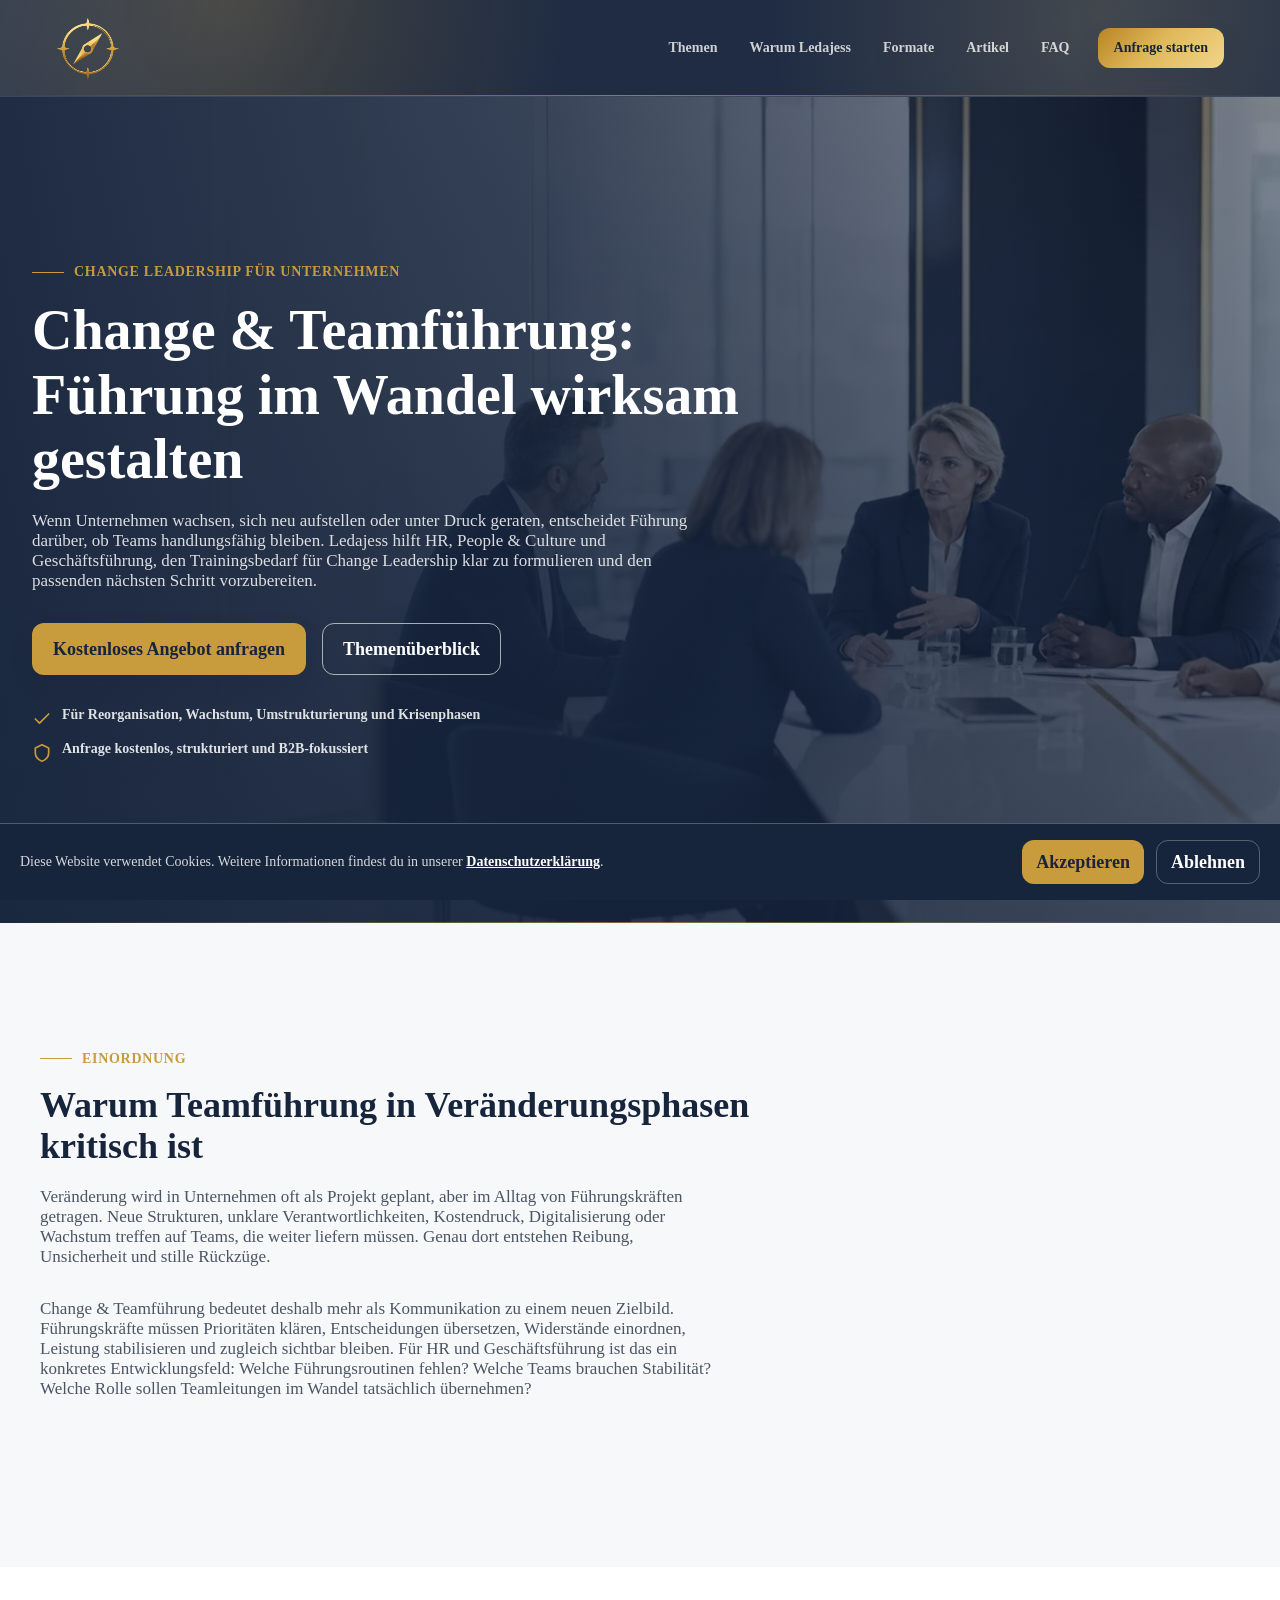
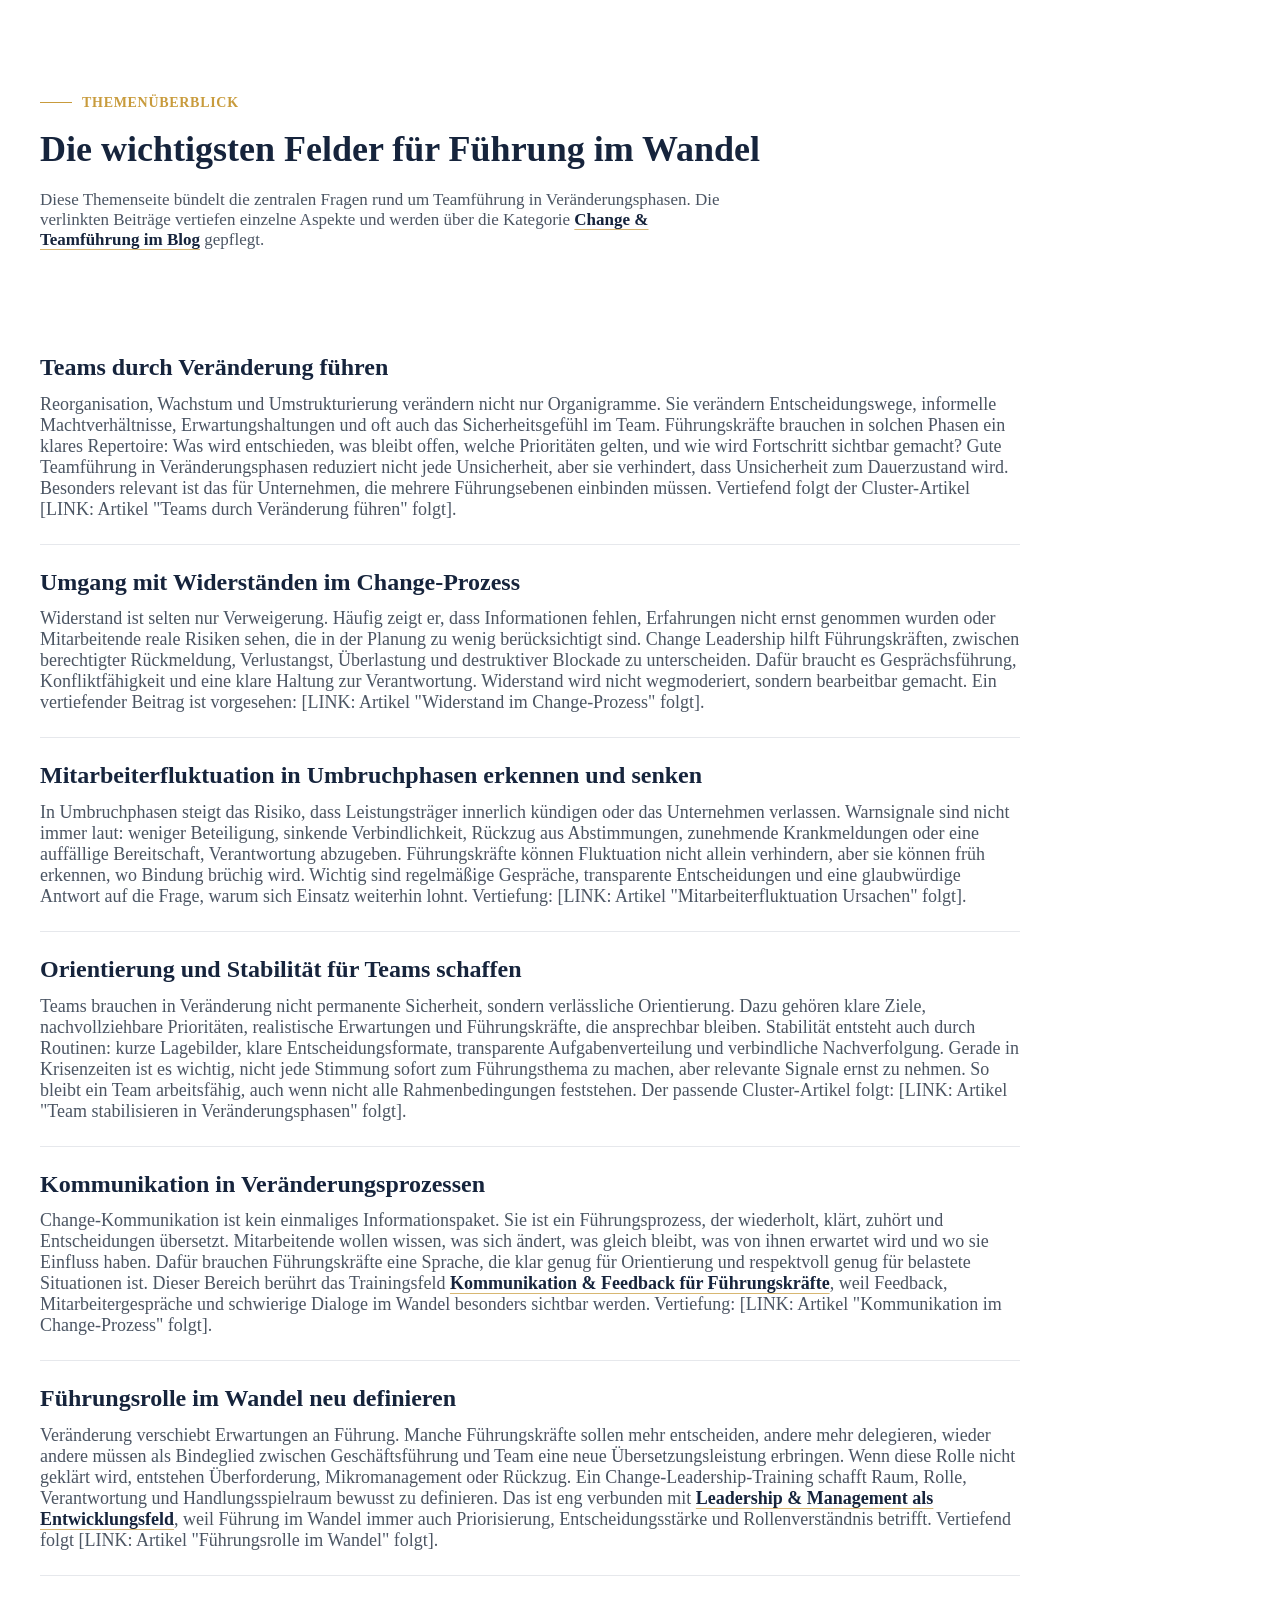
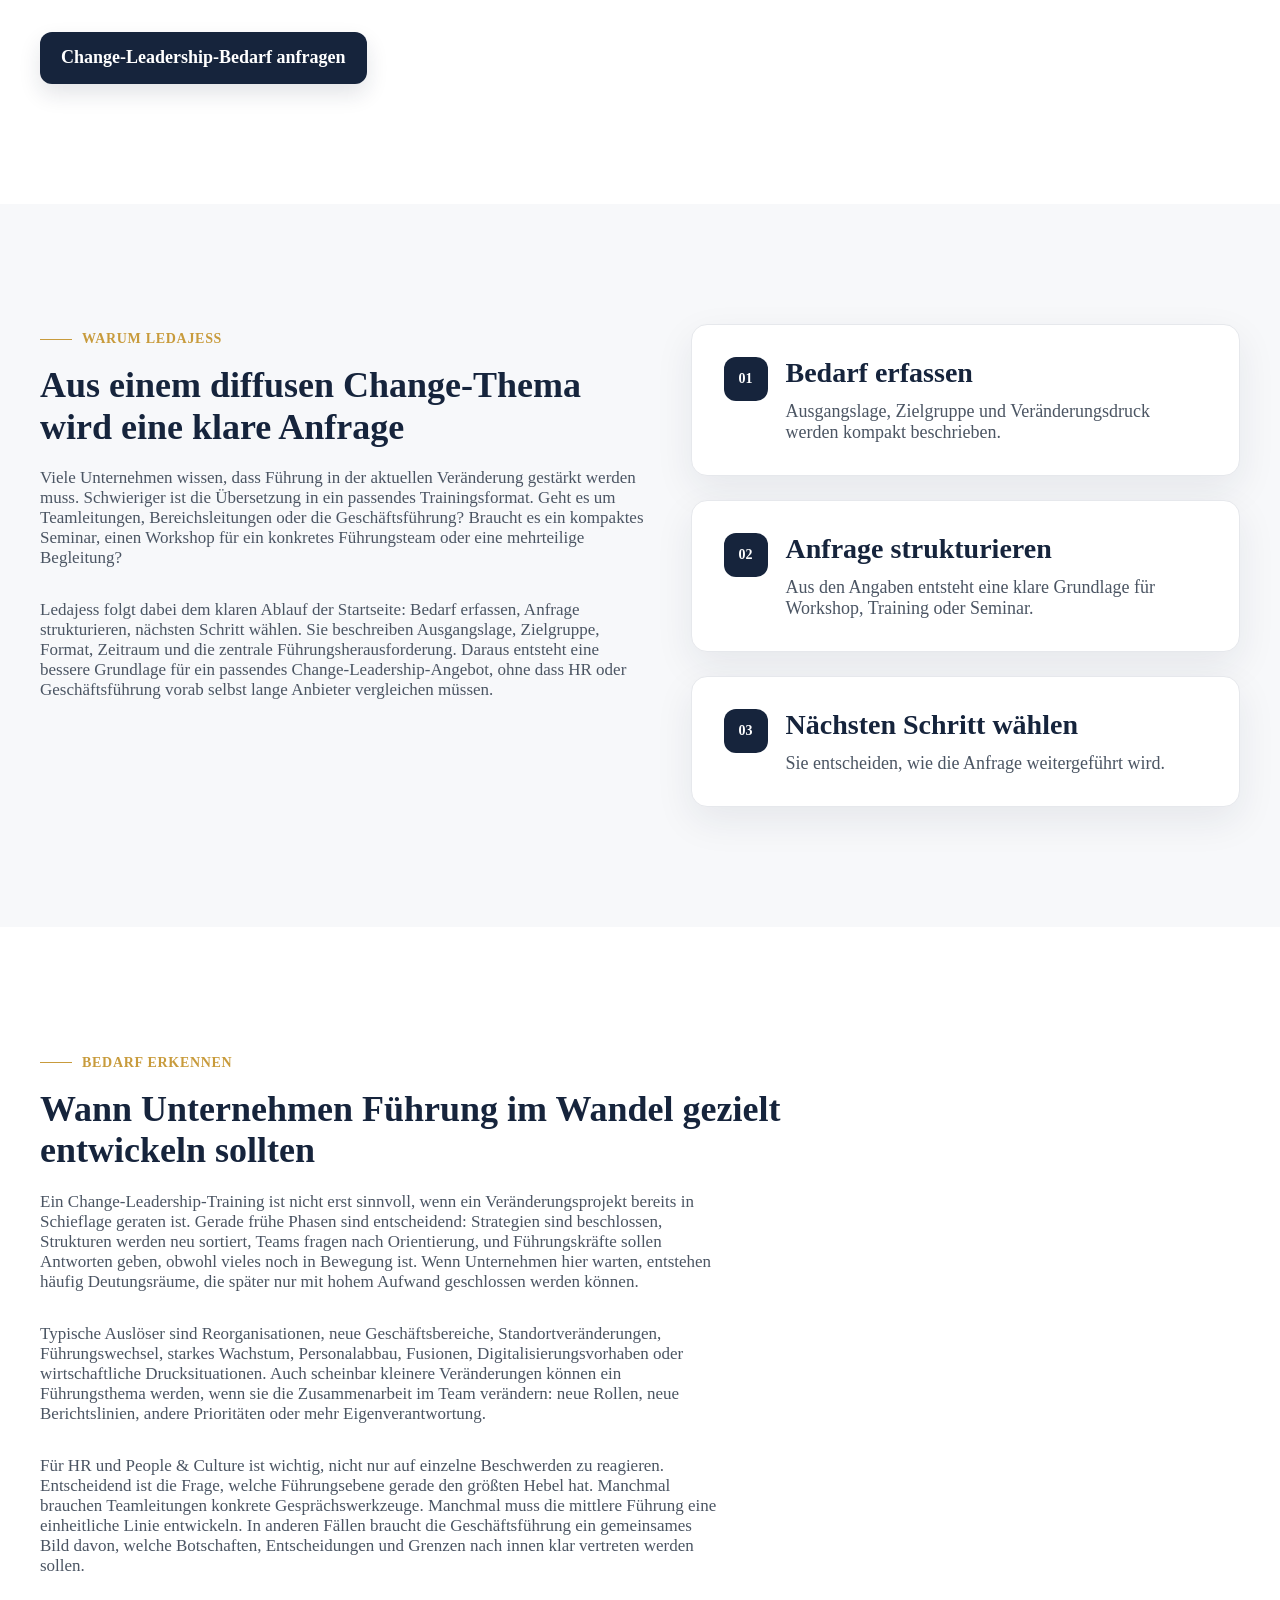
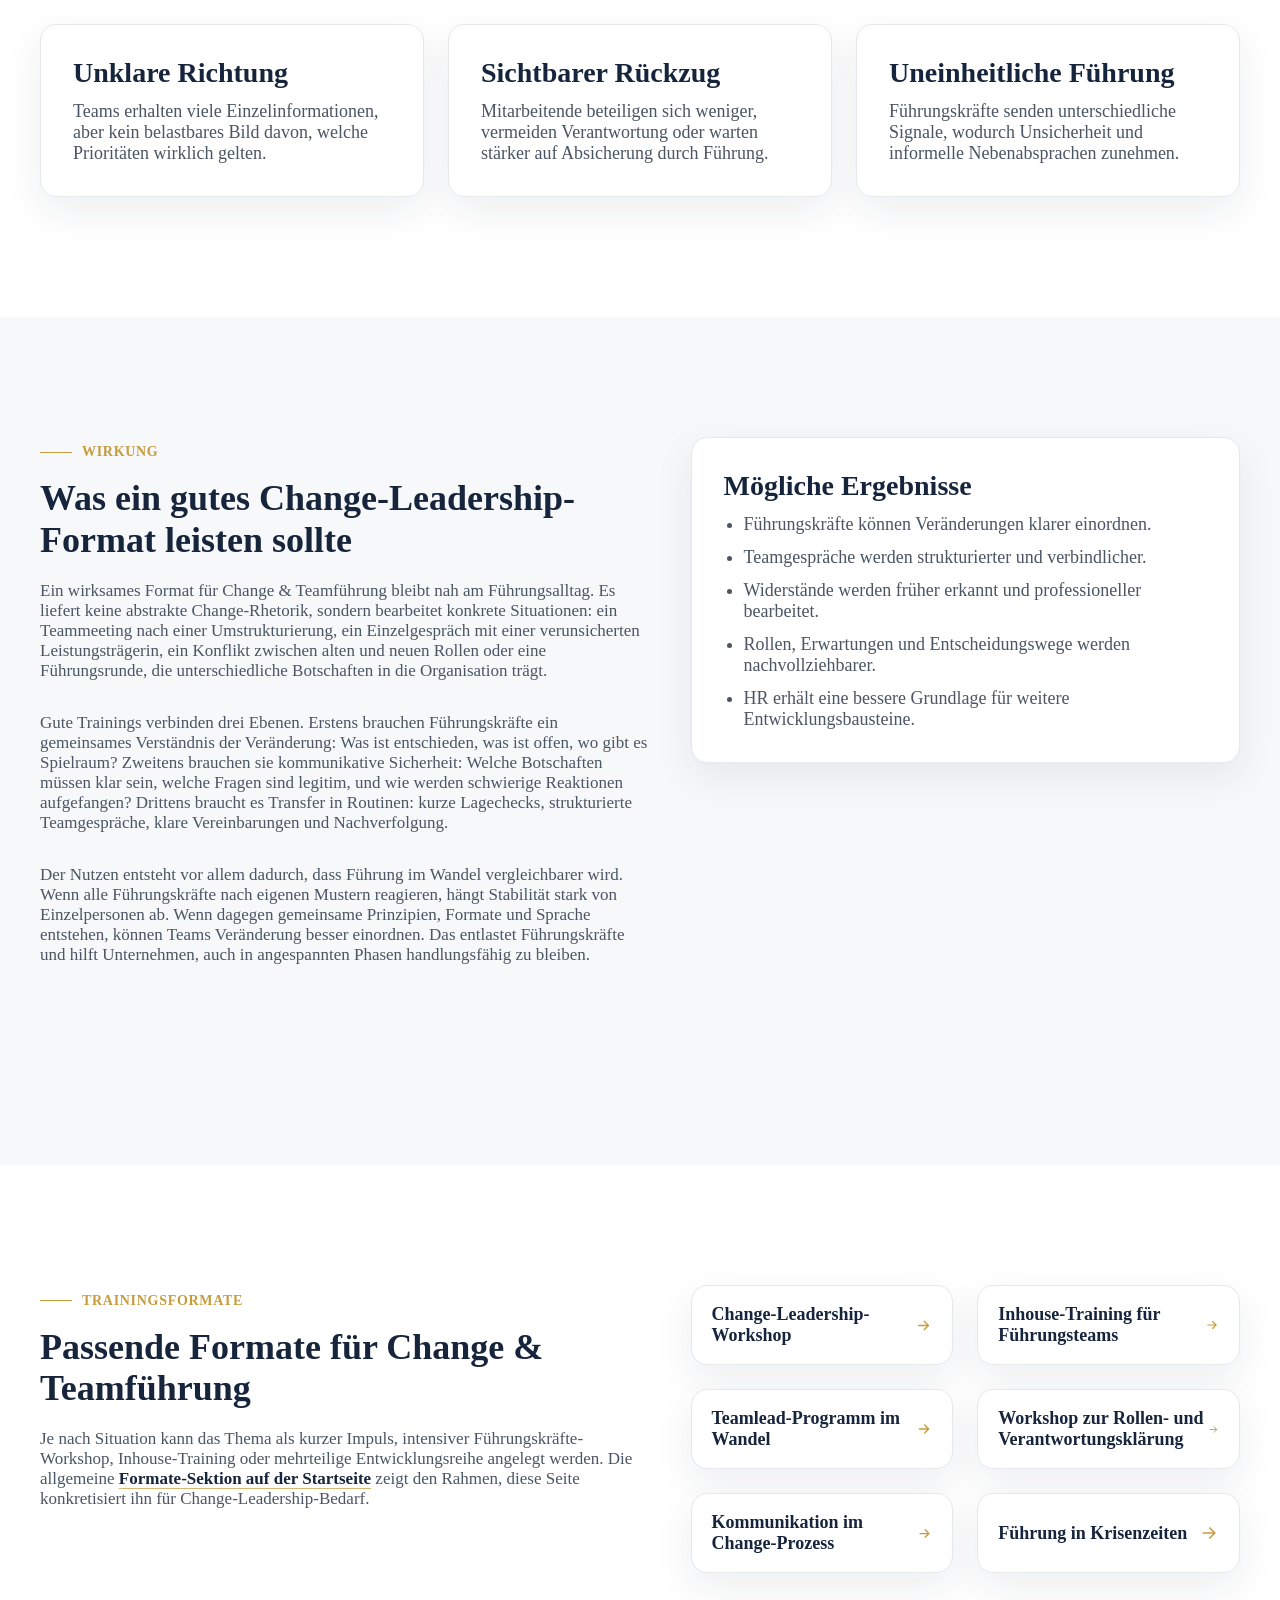
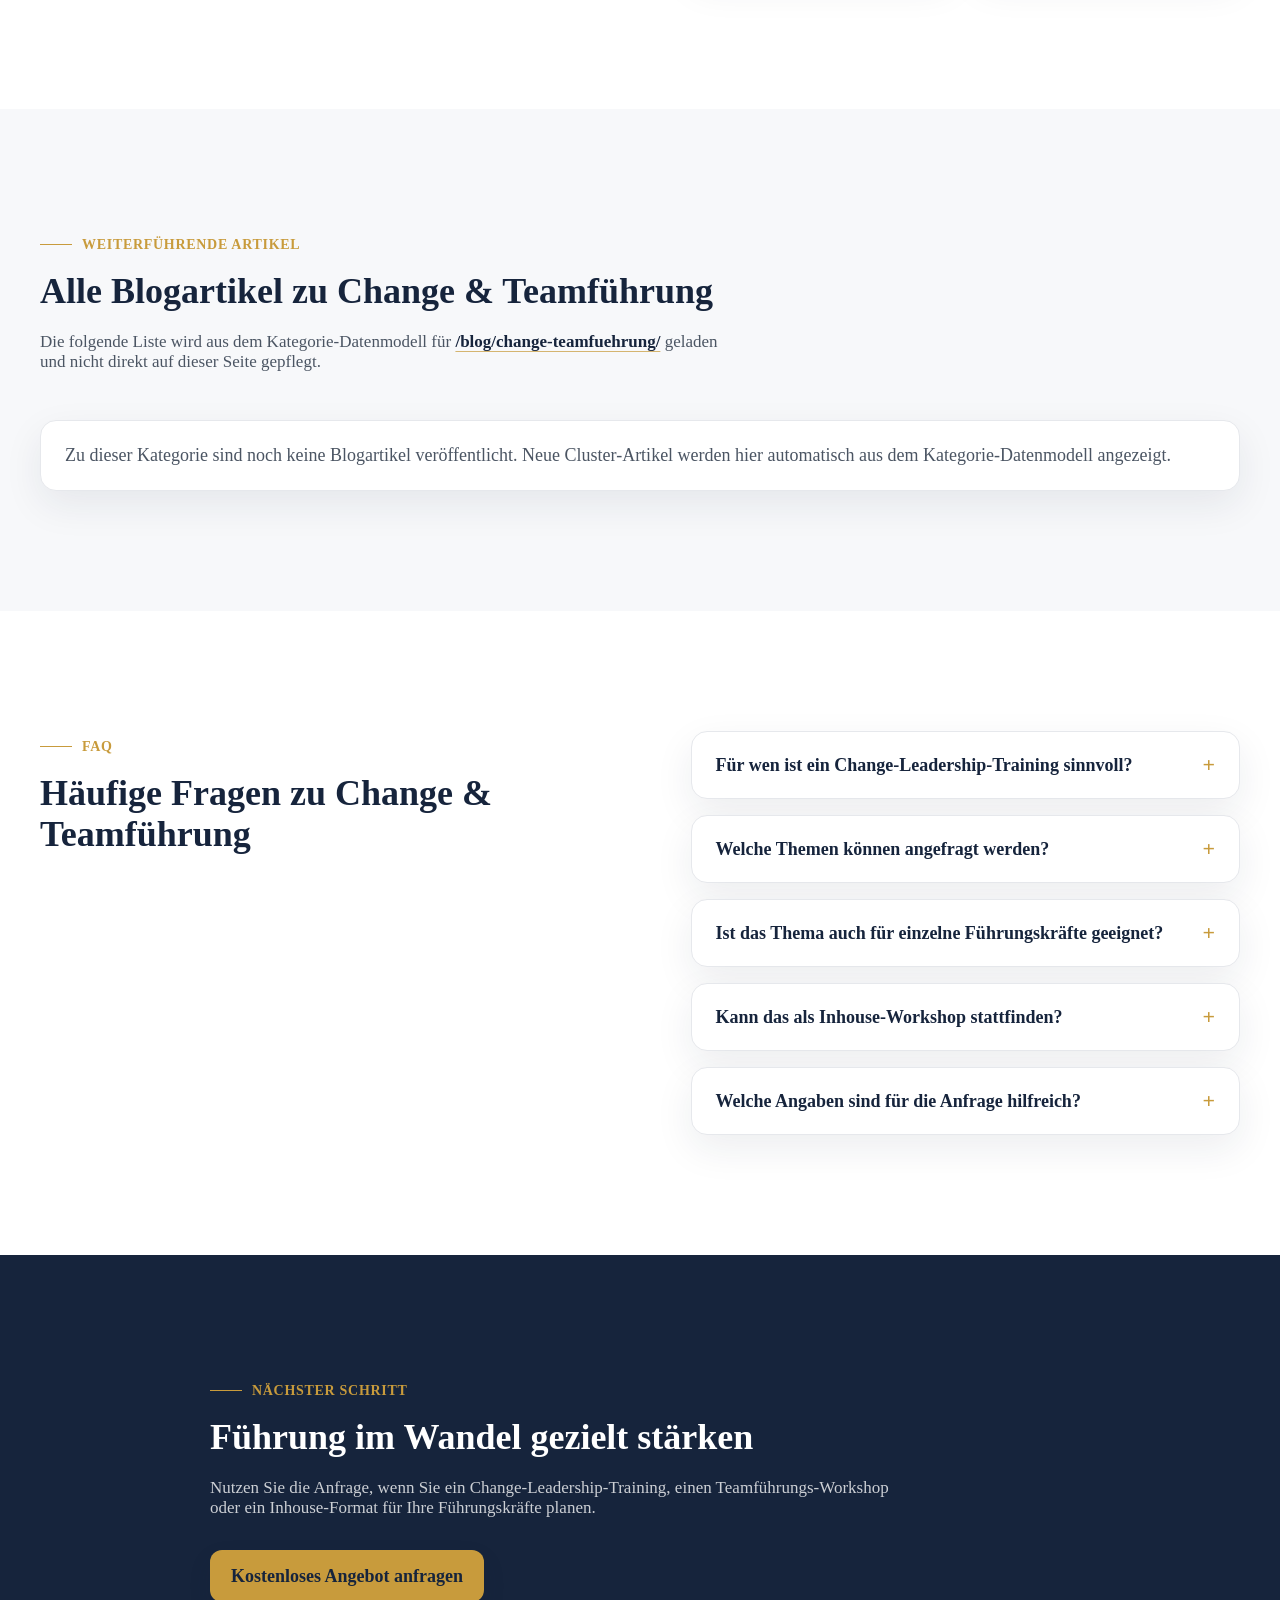
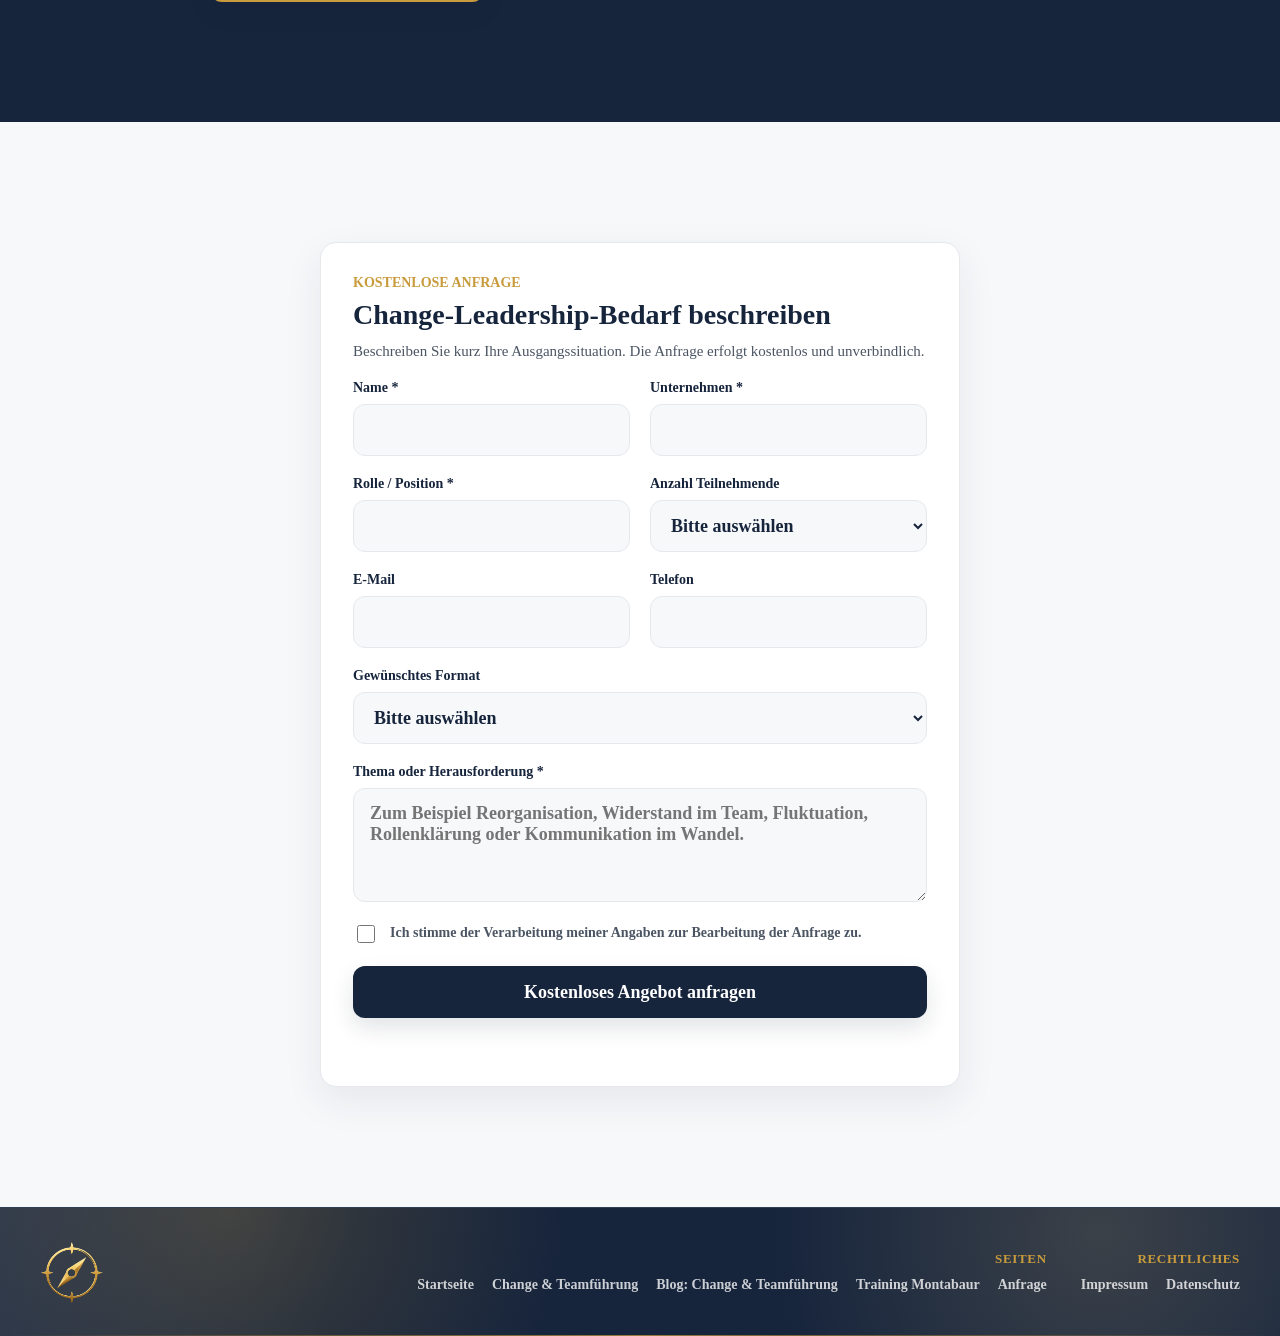
==== commit a0dd7fcd: "Clarify SEO hub wording" ====
--- a/change-teamfuehrung/index.html
+++ b/change-teamfuehrung/index.html
@@ -1,16 +1,11 @@
 <!DOCTYPE html>
 <html lang="de">
 <head>
-  <!--
-  typ: pillar-page
-  zugehoerige_kategorie: change-teamfuehrung
-  -->
   <meta charset="UTF-8">
   <meta name="viewport" content="width=device-width, initial-scale=1.0">
   <title>Change & Teamführung | Führung im Wandel für Unternehmen</title>
   <meta name="description" content="Change & Teamführung: Ledajess unterstützt Unternehmen bei Führung im Wandel, stabilen Teams und passenden Trainings.">
   <meta name="robots" content="index, follow">
-  <meta name="typ" content="pillar-page">
   <meta name="zugehoerige_kategorie" content="change-teamfuehrung">
   <link rel="canonical" href="https://ledajess.de/change-teamfuehrung/">
   <meta property="og:type" content="website">
@@ -134,39 +129,39 @@
     </section>
 
     <section id="themen" class="section-white" aria-labelledby="themen-title">
-      <div class="section-inner pillar-layout">
+      <div class="section-inner topic-layout">
         <div class="section-heading reveal">
           <span class="eyebrow">Themenüberblick</span>
           <h2 id="themen-title">Die wichtigsten Felder für Führung im Wandel</h2>
-          <p>Diese Pillar-Page bündelt die zentralen Themen rund um Teamführung in Veränderungsphasen. Die verlinkten Cluster-Artikel vertiefen einzelne Fragestellungen und werden über die Kategorie <a href="/blog/change-teamfuehrung/">Change & Teamführung im Blog</a> gepflegt.</p>
-        </div>
-
-        <article class="pillar-topic reveal">
+          <p>Diese Themenseite bündelt die zentralen Fragen rund um Teamführung in Veränderungsphasen. Die verlinkten Beiträge vertiefen einzelne Aspekte und werden über die Kategorie <a href="/blog/change-teamfuehrung/">Change & Teamführung im Blog</a> gepflegt.</p>
+        </div>
+
+        <article class="topic-section reveal">
           <h3>Teams durch Veränderung führen</h3>
           <p>Reorganisation, Wachstum und Umstrukturierung verändern nicht nur Organigramme. Sie verändern Entscheidungswege, informelle Machtverhältnisse, Erwartungshaltungen und oft auch das Sicherheitsgefühl im Team. Führungskräfte brauchen in solchen Phasen ein klares Repertoire: Was wird entschieden, was bleibt offen, welche Prioritäten gelten, und wie wird Fortschritt sichtbar gemacht? Gute Teamführung in Veränderungsphasen reduziert nicht jede Unsicherheit, aber sie verhindert, dass Unsicherheit zum Dauerzustand wird. Besonders relevant ist das für Unternehmen, die mehrere Führungsebenen einbinden müssen. Vertiefend folgt der Cluster-Artikel [LINK: Artikel "Teams durch Veränderung führen" folgt].</p>
         </article>
 
-        <article class="pillar-topic reveal">
+        <article class="topic-section reveal">
           <h3>Umgang mit Widerständen im Change-Prozess</h3>
           <p>Widerstand ist selten nur Verweigerung. Häufig zeigt er, dass Informationen fehlen, Erfahrungen nicht ernst genommen wurden oder Mitarbeitende reale Risiken sehen, die in der Planung zu wenig berücksichtigt sind. Change Leadership hilft Führungskräften, zwischen berechtigter Rückmeldung, Verlustangst, Überlastung und destruktiver Blockade zu unterscheiden. Dafür braucht es Gesprächsführung, Konfliktfähigkeit und eine klare Haltung zur Verantwortung. Widerstand wird nicht wegmoderiert, sondern bearbeitbar gemacht. Ein vertiefender Beitrag ist vorgesehen: [LINK: Artikel "Widerstand im Change-Prozess" folgt].</p>
         </article>
 
-        <article class="pillar-topic reveal">
+        <article class="topic-section reveal">
           <h3>Mitarbeiterfluktuation in Umbruchphasen erkennen und senken</h3>
-          <p>In Umbruchphasen steigt das Risiko, dass Leistungsträger innerlich kündigen oder das Unternehmen verlassen. Warnsignale sind nicht immer laut: weniger Beteiligung, sinkende Verbindlichkeit, Rückzug aus Abstimmungen, zunehmende Krankmeldungen oder eine auffaellige Bereitschaft, Verantwortung abzugeben. Führungskräfte können Fluktuation nicht allein verhindern, aber sie können früh erkennen, wo Bindung bruechig wird. Wichtig sind regelmäßige Gespräche, transparente Entscheidungen und eine glaubwürdige Antwort auf die Frage, warum sich Einsatz weiterhin lohnt. Vertiefung: [LINK: Artikel "Mitarbeiterfluktuation Ursachen" folgt].</p>
-        </article>
-
-        <article class="pillar-topic reveal">
+          <p>In Umbruchphasen steigt das Risiko, dass Leistungsträger innerlich kündigen oder das Unternehmen verlassen. Warnsignale sind nicht immer laut: weniger Beteiligung, sinkende Verbindlichkeit, Rückzug aus Abstimmungen, zunehmende Krankmeldungen oder eine auffällige Bereitschaft, Verantwortung abzugeben. Führungskräfte können Fluktuation nicht allein verhindern, aber sie können früh erkennen, wo Bindung brüchig wird. Wichtig sind regelmäßige Gespräche, transparente Entscheidungen und eine glaubwürdige Antwort auf die Frage, warum sich Einsatz weiterhin lohnt. Vertiefung: [LINK: Artikel "Mitarbeiterfluktuation Ursachen" folgt].</p>
+        </article>
+
+        <article class="topic-section reveal">
           <h3>Orientierung und Stabilität für Teams schaffen</h3>
           <p>Teams brauchen in Veränderung nicht permanente Sicherheit, sondern verlässliche Orientierung. Dazu gehören klare Ziele, nachvollziehbare Prioritäten, realistische Erwartungen und Führungskräfte, die ansprechbar bleiben. Stabilität entsteht auch durch Routinen: kurze Lagebilder, klare Entscheidungsformate, transparente Aufgabenverteilung und verbindliche Nachverfolgung. Gerade in Krisenzeiten ist es wichtig, nicht jede Stimmung sofort zum Führungsthema zu machen, aber relevante Signale ernst zu nehmen. So bleibt ein Team arbeitsfähig, auch wenn nicht alle Rahmenbedingungen feststehen. Der passende Cluster-Artikel folgt: [LINK: Artikel "Team stabilisieren in Veränderungsphasen" folgt].</p>
         </article>
 
-        <article class="pillar-topic reveal">
+        <article class="topic-section reveal">
           <h3>Kommunikation in Veränderungsprozessen</h3>
           <p>Change-Kommunikation ist kein einmaliges Informationspaket. Sie ist ein Führungsprozess, der wiederholt, klärt, zuhört und Entscheidungen übersetzt. Mitarbeitende wollen wissen, was sich ändert, was gleich bleibt, was von ihnen erwartet wird und wo sie Einfluss haben. Dafür brauchen Führungskräfte eine Sprache, die klar genug für Orientierung und respektvoll genug für belastete Situationen ist. Dieser Bereich berührt das Trainingsfeld <a href="/kommunikation-feedback/">Kommunikation & Feedback für Führungskräfte</a>, weil Feedback, Mitarbeitergespräche und schwierige Dialoge im Wandel besonders sichtbar werden. Vertiefung: [LINK: Artikel "Kommunikation im Change-Prozess" folgt].</p>
         </article>
 
-        <article class="pillar-topic reveal">
+        <article class="topic-section reveal">
           <h3>Führungsrolle im Wandel neu definieren</h3>
           <p>Veränderung verschiebt Erwartungen an Führung. Manche Führungskräfte sollen mehr entscheiden, andere mehr delegieren, wieder andere müssen als Bindeglied zwischen Geschäftsführung und Team eine neue Übersetzungsleistung erbringen. Wenn diese Rolle nicht geklärt wird, entstehen Überforderung, Mikromanagement oder Rückzug. Ein Change-Leadership-Training schafft Raum, Rolle, Verantwortung und Handlungsspielraum bewusst zu definieren. Das ist eng verbunden mit <a href="/leadership-management/">Leadership & Management als Entwicklungsfeld</a>, weil Führung im Wandel immer auch Priorisierung, Entscheidungsstärke und Rollenverständnis betrifft. Vertiefend folgt [LINK: Artikel "Führungsrolle im Wandel" folgt].</p>
         </article>
@@ -282,7 +277,7 @@
         <div class="section-heading reveal">
           <span class="eyebrow">Weiterführende Artikel</span>
           <h2 id="artikel-title">Alle Blogartikel zu Change & Teamführung</h2>
-          <p>Die folgende Liste wird aus dem Kategorie-Datenmodell für <a href="/blog/change-teamfuehrung/">/blog/change-teamfuehrung/</a> geladen und nicht direkt in dieser Pillar-Page gepflegt.</p>
+          <p>Die folgende Liste wird aus dem Kategorie-Datenmodell für <a href="/blog/change-teamfuehrung/">/blog/change-teamfuehrung/</a> geladen und nicht direkt auf dieser Seite gepflegt.</p>
         </div>
         <div class="article-list reveal" data-category-articles="change-teamfuehrung"></div>
       </div>
--- a/assets/css/style.css
+++ b/assets/css/style.css
@@ -717,26 +717,26 @@
   margin-bottom: 0;
 }
 
-.pillar-layout {
+.topic-layout {
   display: grid;
   gap: 24px;
 }
 
-.pillar-topic {
+.topic-section {
   max-width: 980px;
   border-bottom: 1px solid var(--color-border);
   padding-bottom: 24px;
 }
 
-.pillar-topic h3 {
+.topic-section h3 {
   font-size: 24px;
 }
 
-.pillar-topic p:last-child {
+.topic-section p:last-child {
   margin-bottom: 0;
 }
 
-.pillar-topic a,
+.topic-section a,
 .section-heading a {
   color: var(--color-primary);
   font-weight: 800;
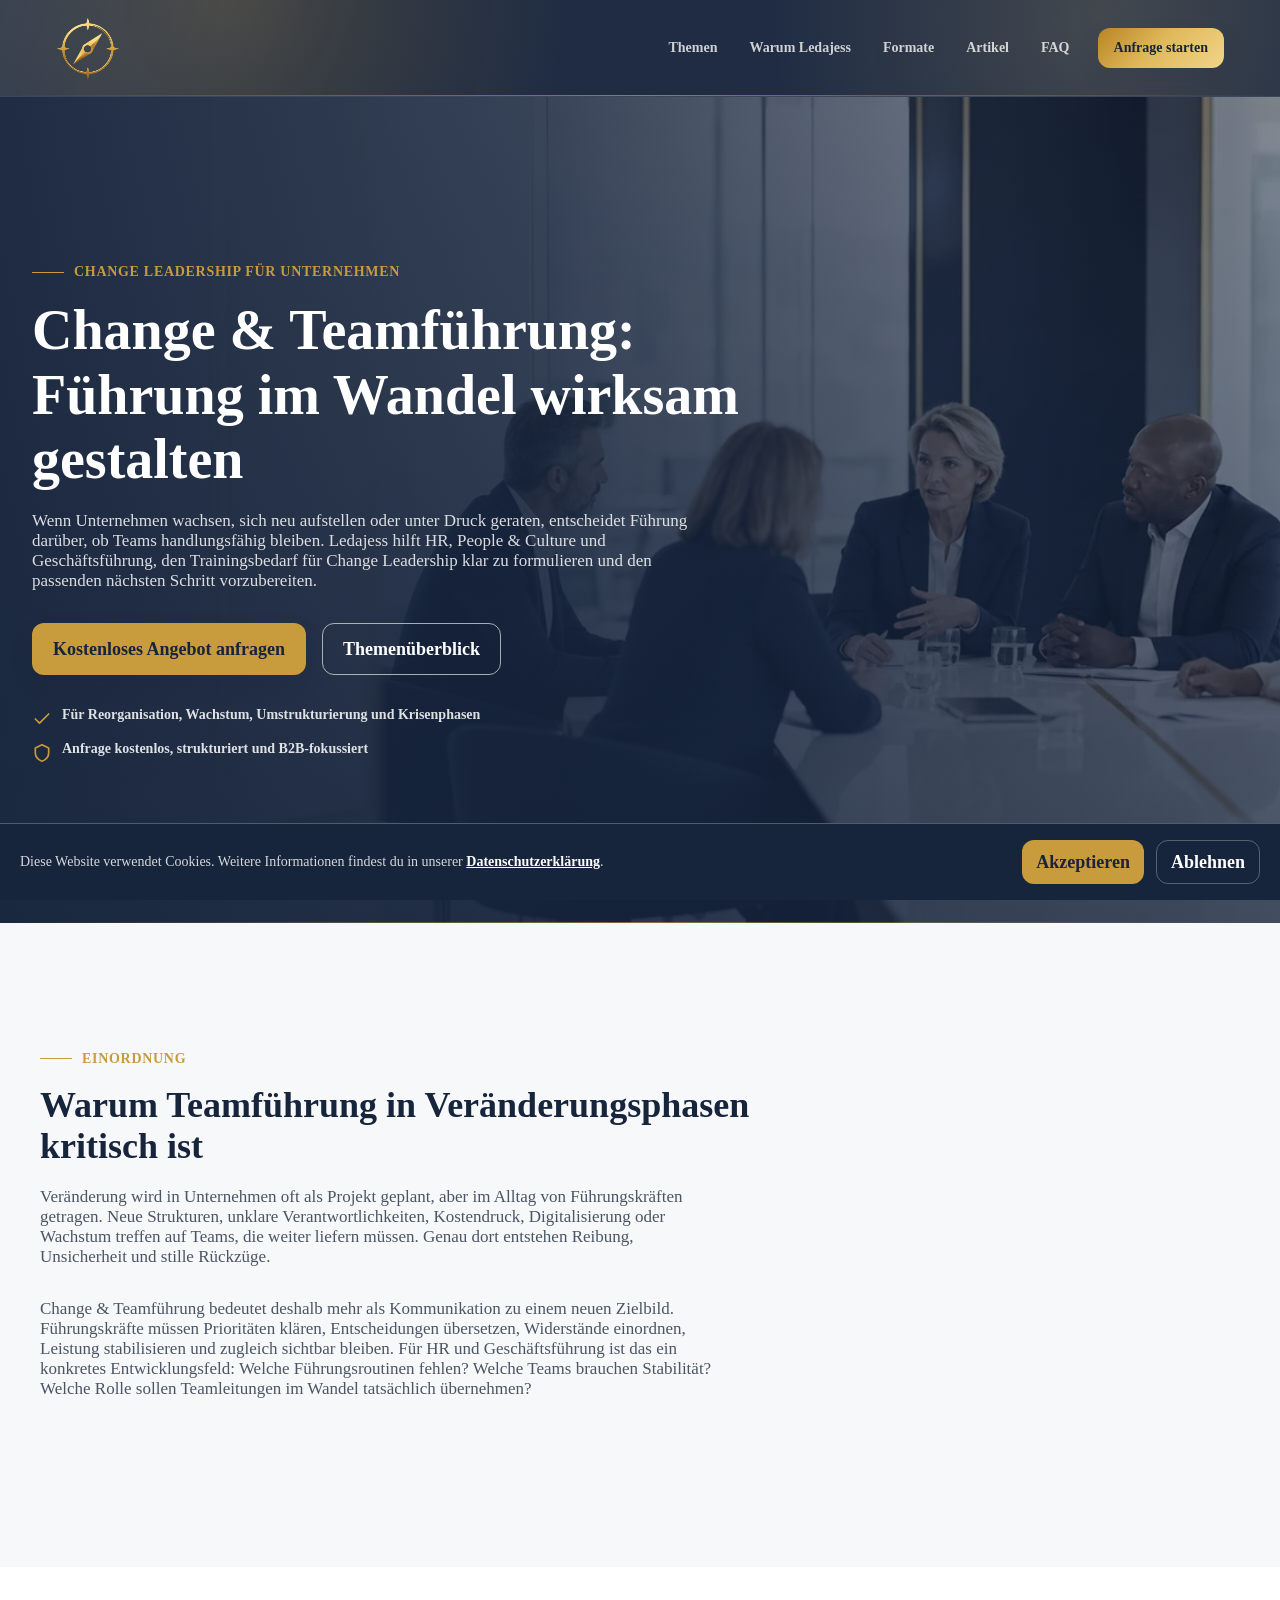
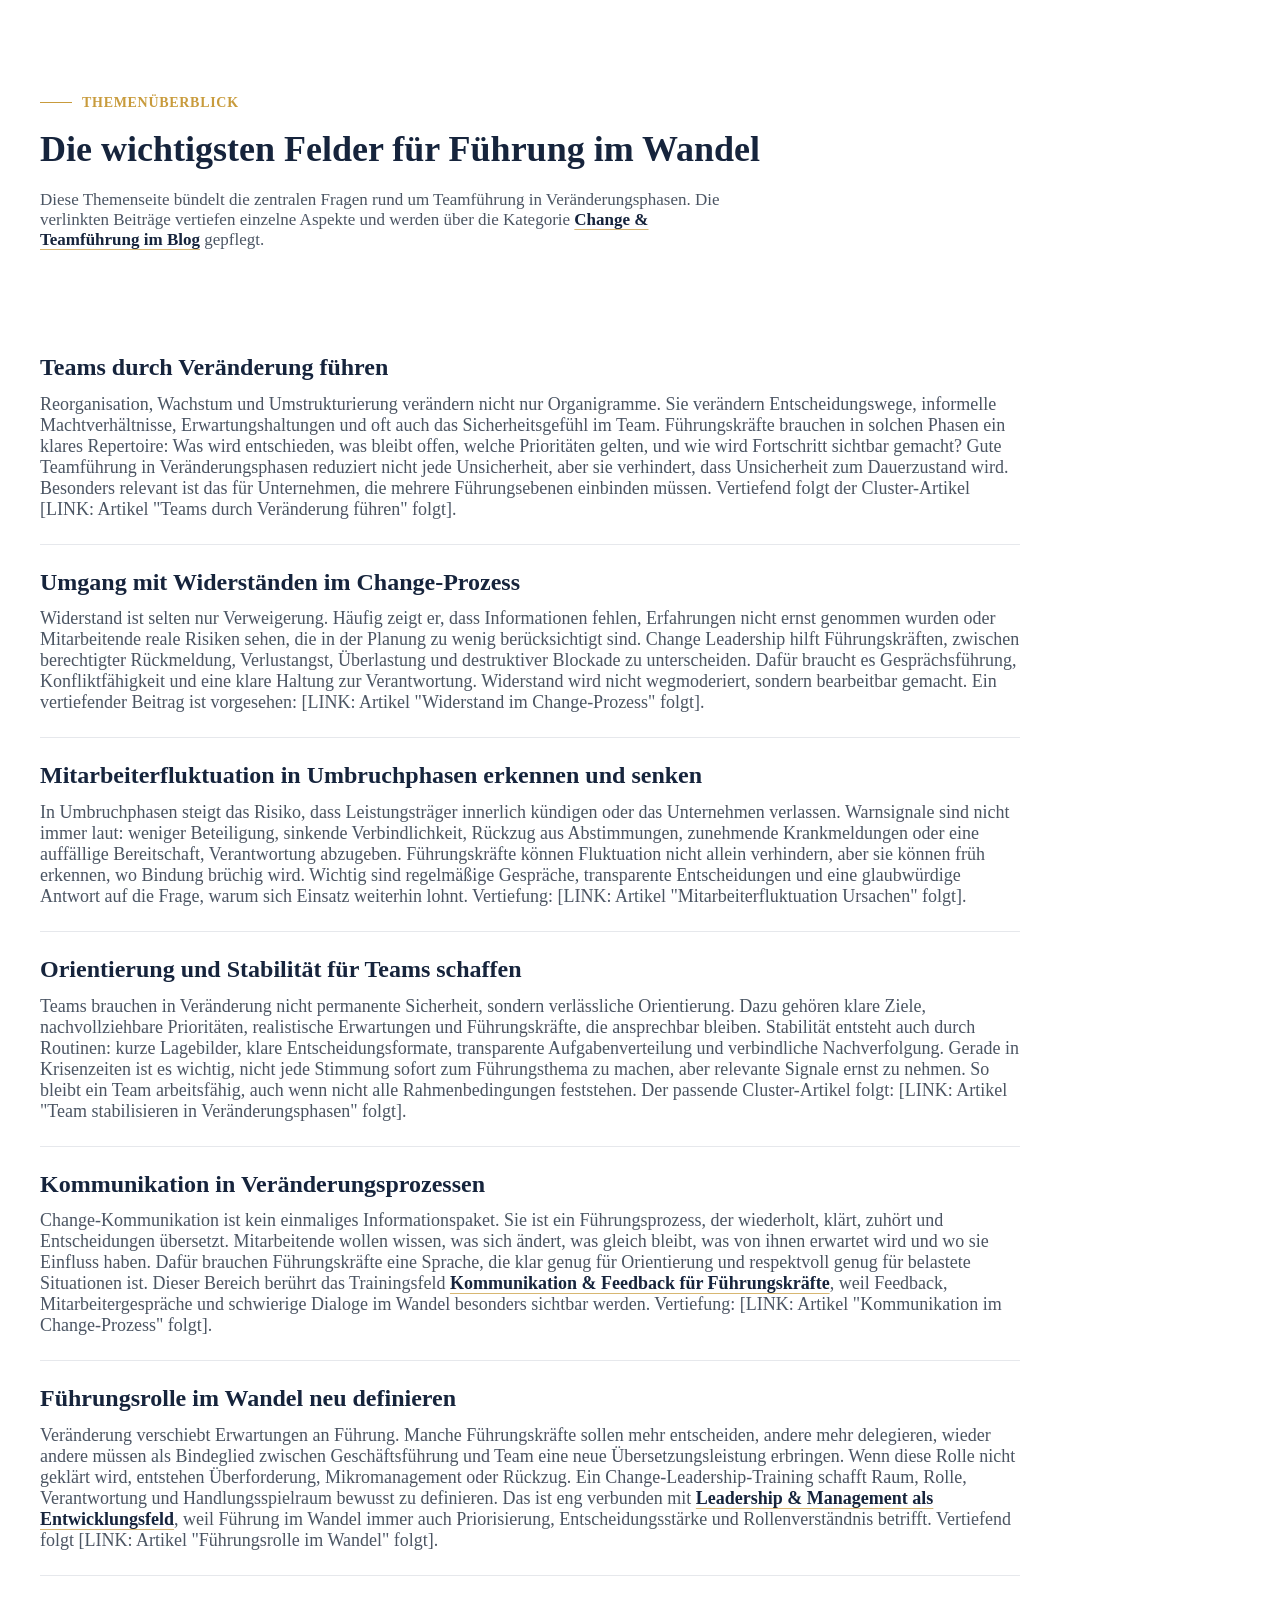
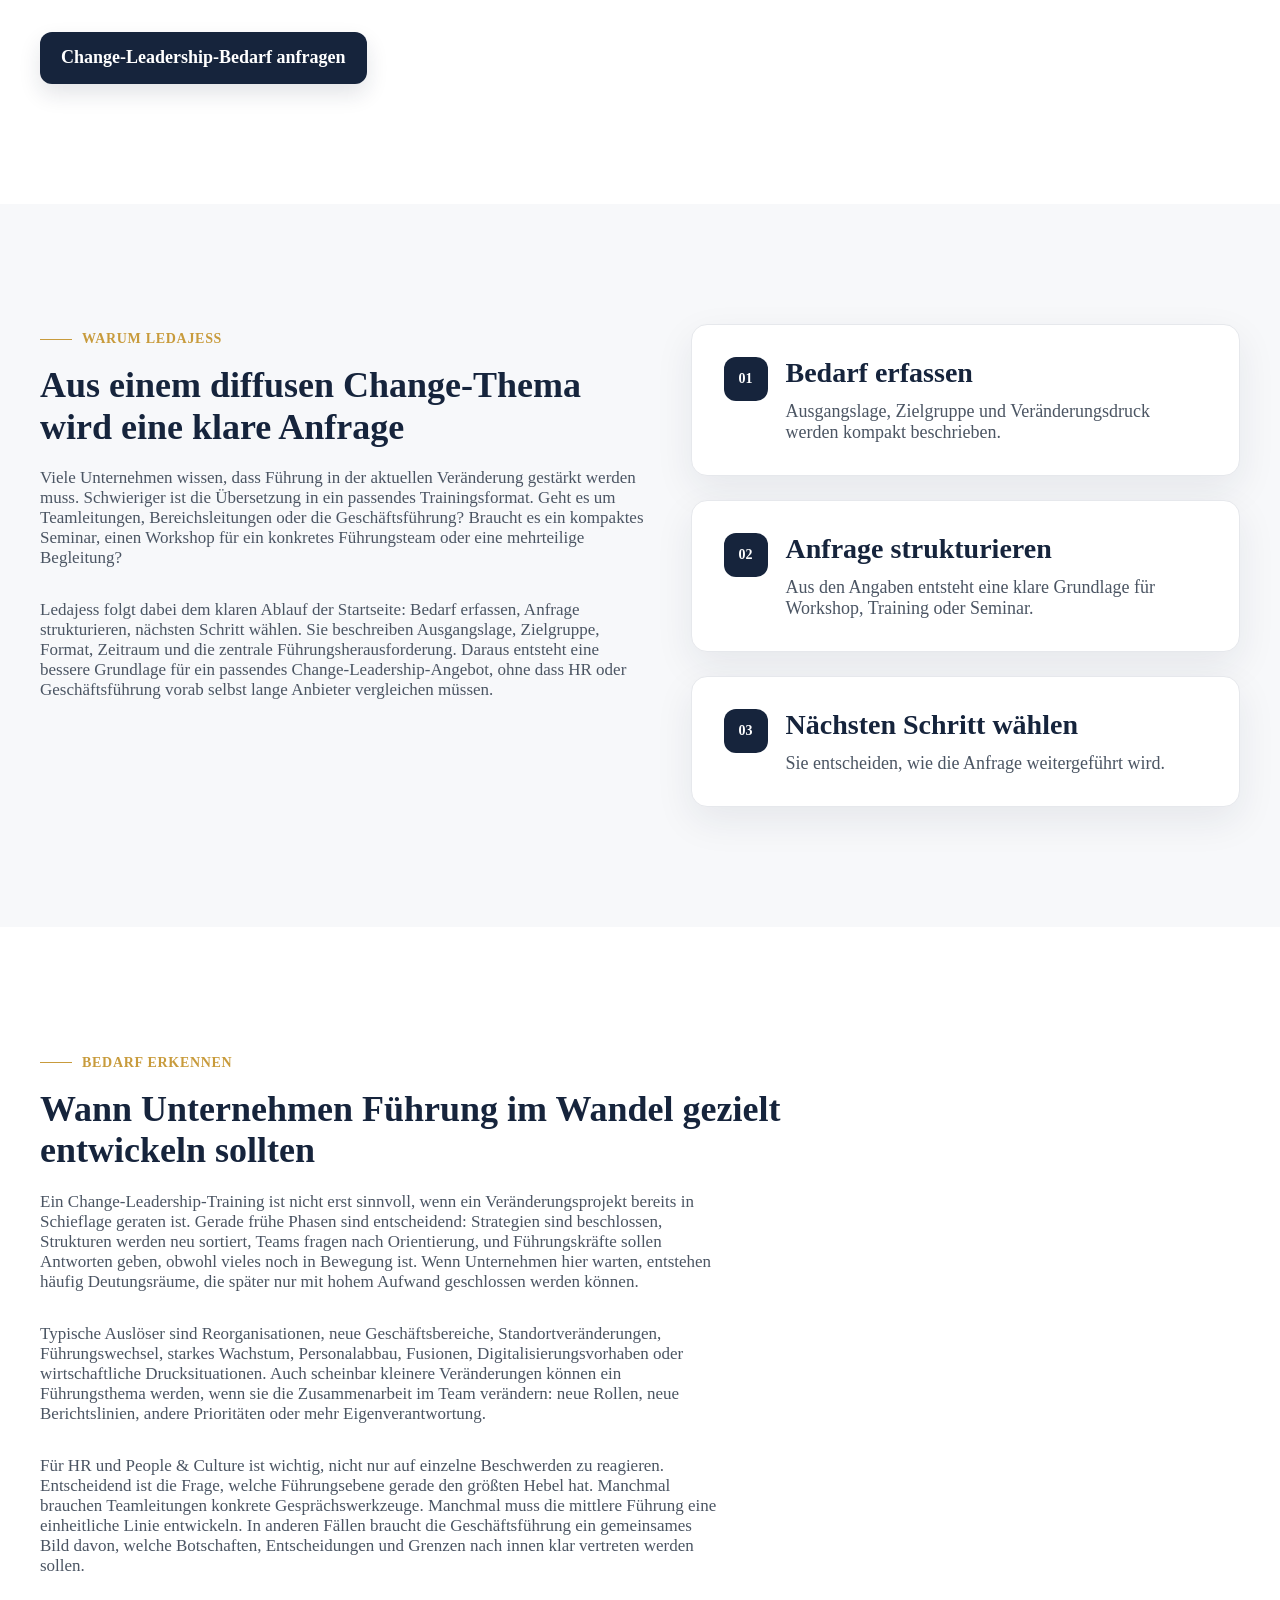
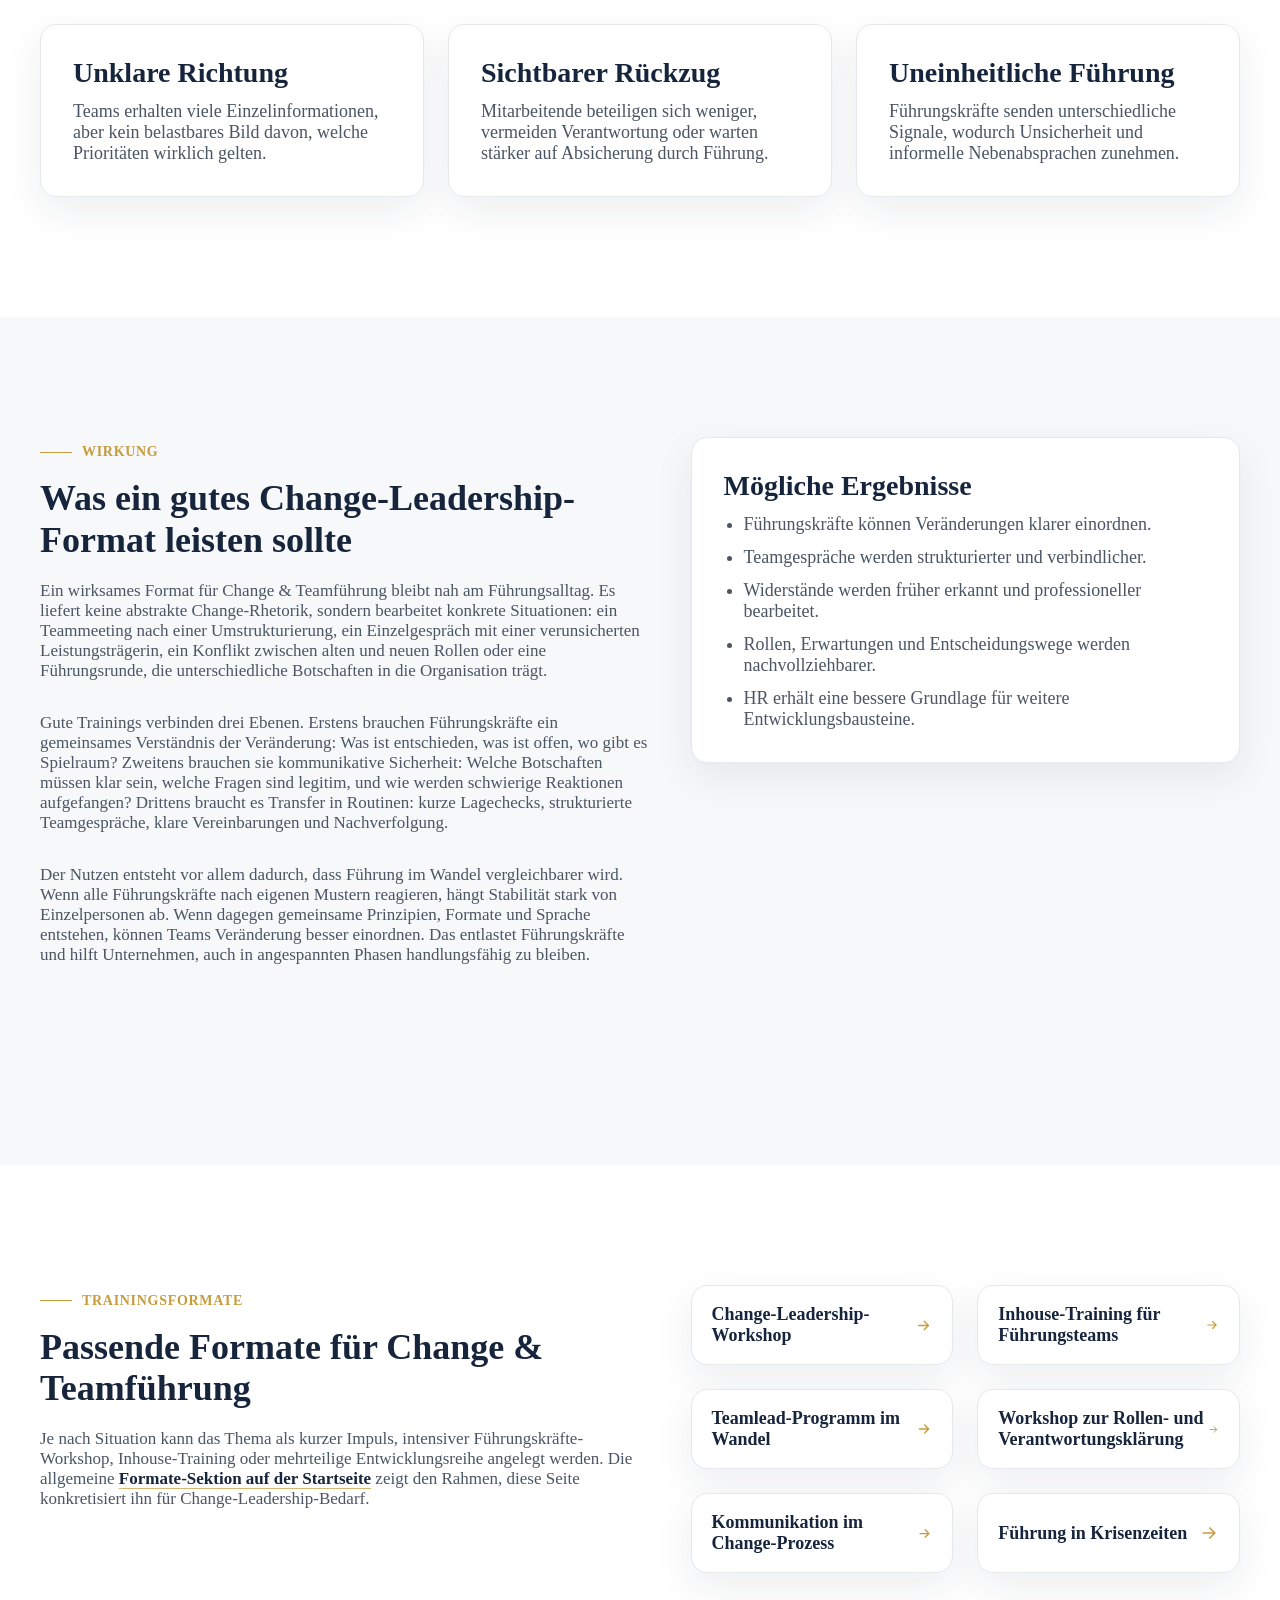
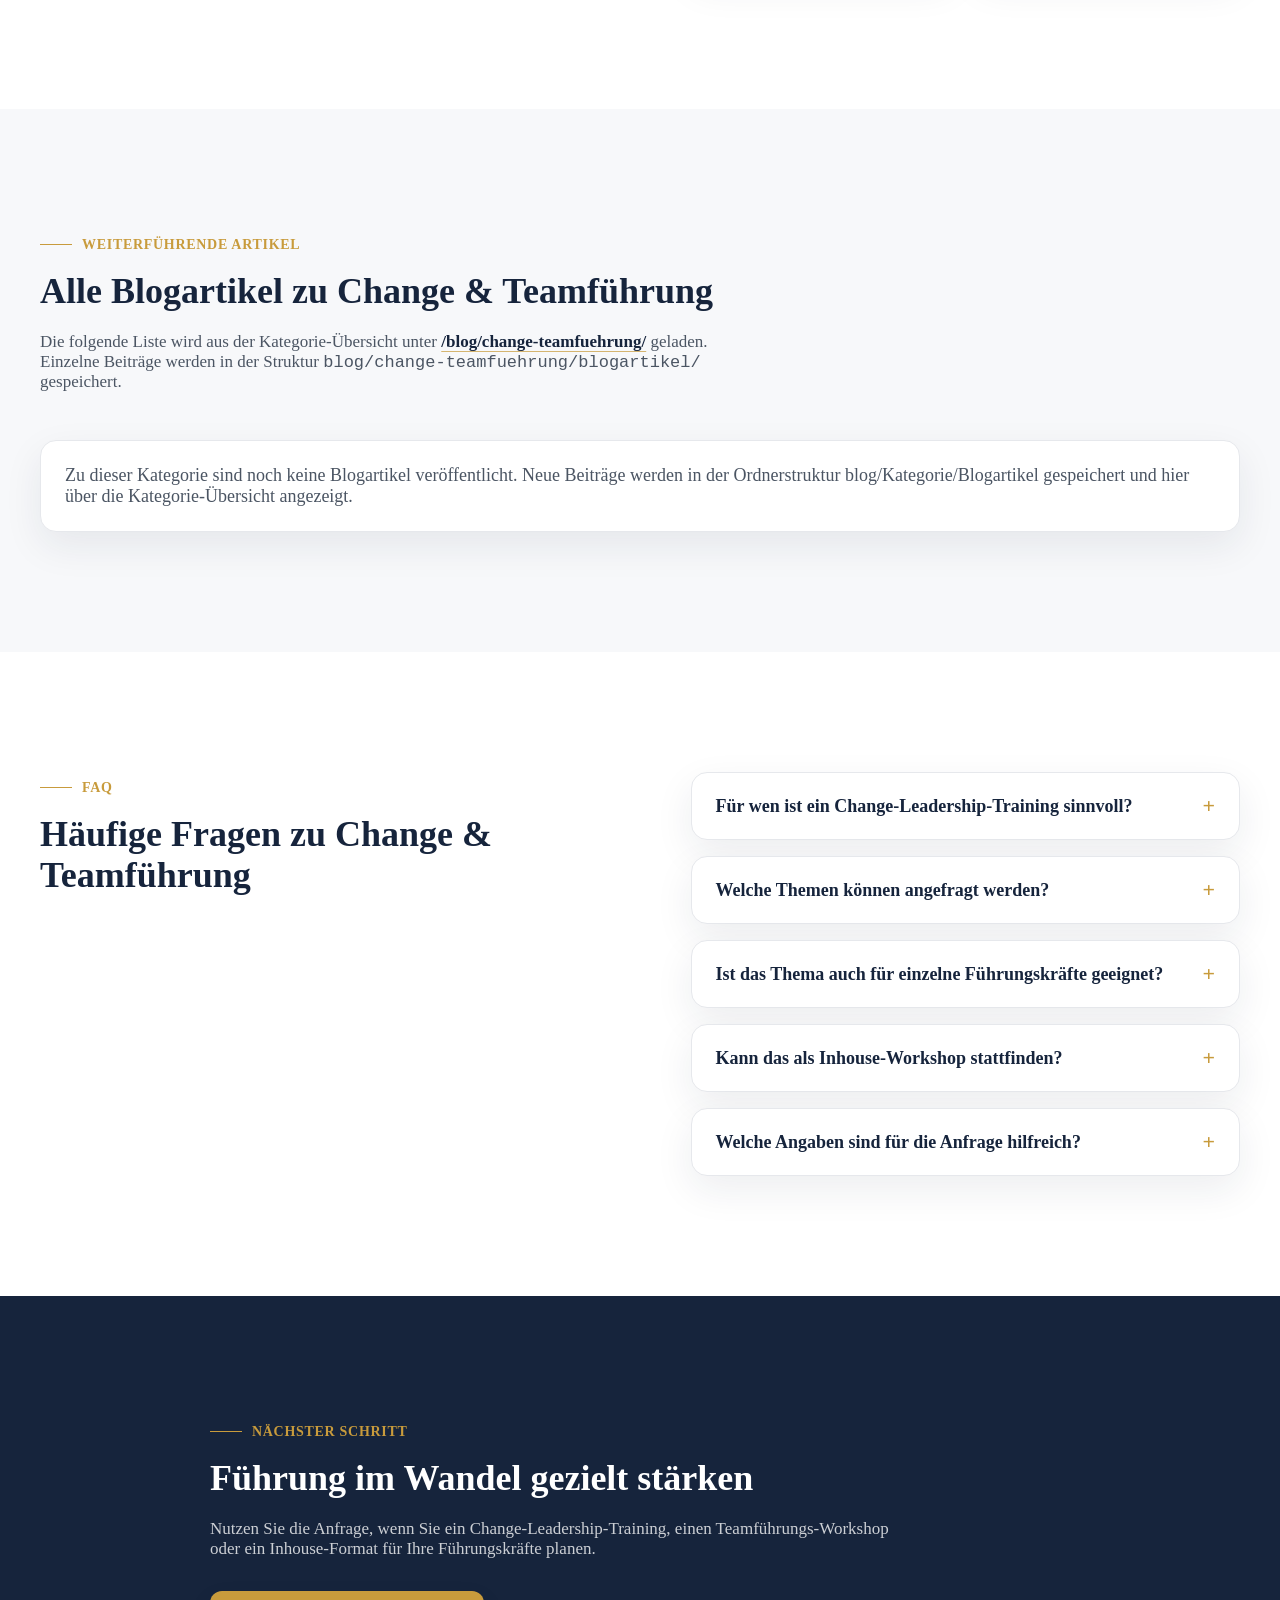
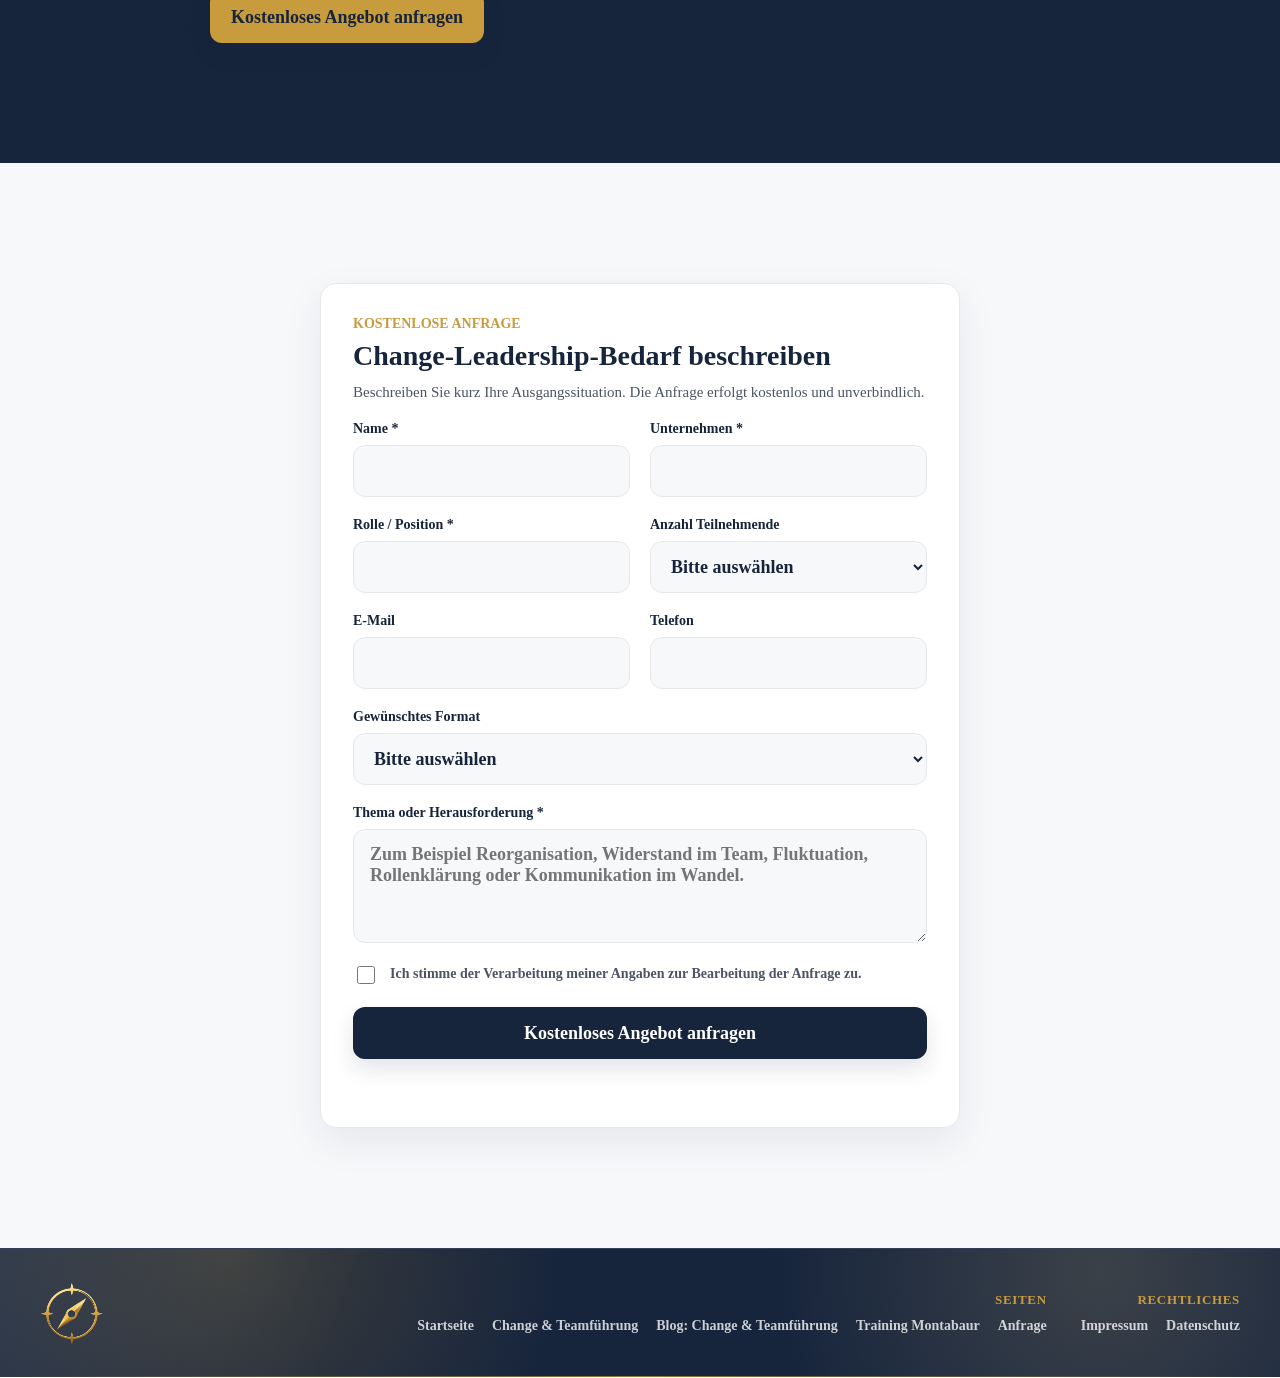
==== commit a4968027: "Use category folder article index" ====
--- a/change-teamfuehrung/index.html
+++ b/change-teamfuehrung/index.html
@@ -277,7 +277,7 @@
         <div class="section-heading reveal">
           <span class="eyebrow">Weiterführende Artikel</span>
           <h2 id="artikel-title">Alle Blogartikel zu Change & Teamführung</h2>
-          <p>Die folgende Liste wird aus dem Kategorie-Datenmodell für <a href="/blog/change-teamfuehrung/">/blog/change-teamfuehrung/</a> geladen und nicht direkt auf dieser Seite gepflegt.</p>
+          <p>Die folgende Liste wird aus der Kategorie-Übersicht unter <a href="/blog/change-teamfuehrung/">/blog/change-teamfuehrung/</a> geladen. Einzelne Beiträge werden in der Struktur <code>blog/change-teamfuehrung/blogartikel/</code> gespeichert.</p>
         </div>
         <div class="article-list reveal" data-category-articles="change-teamfuehrung"></div>
       </div>
